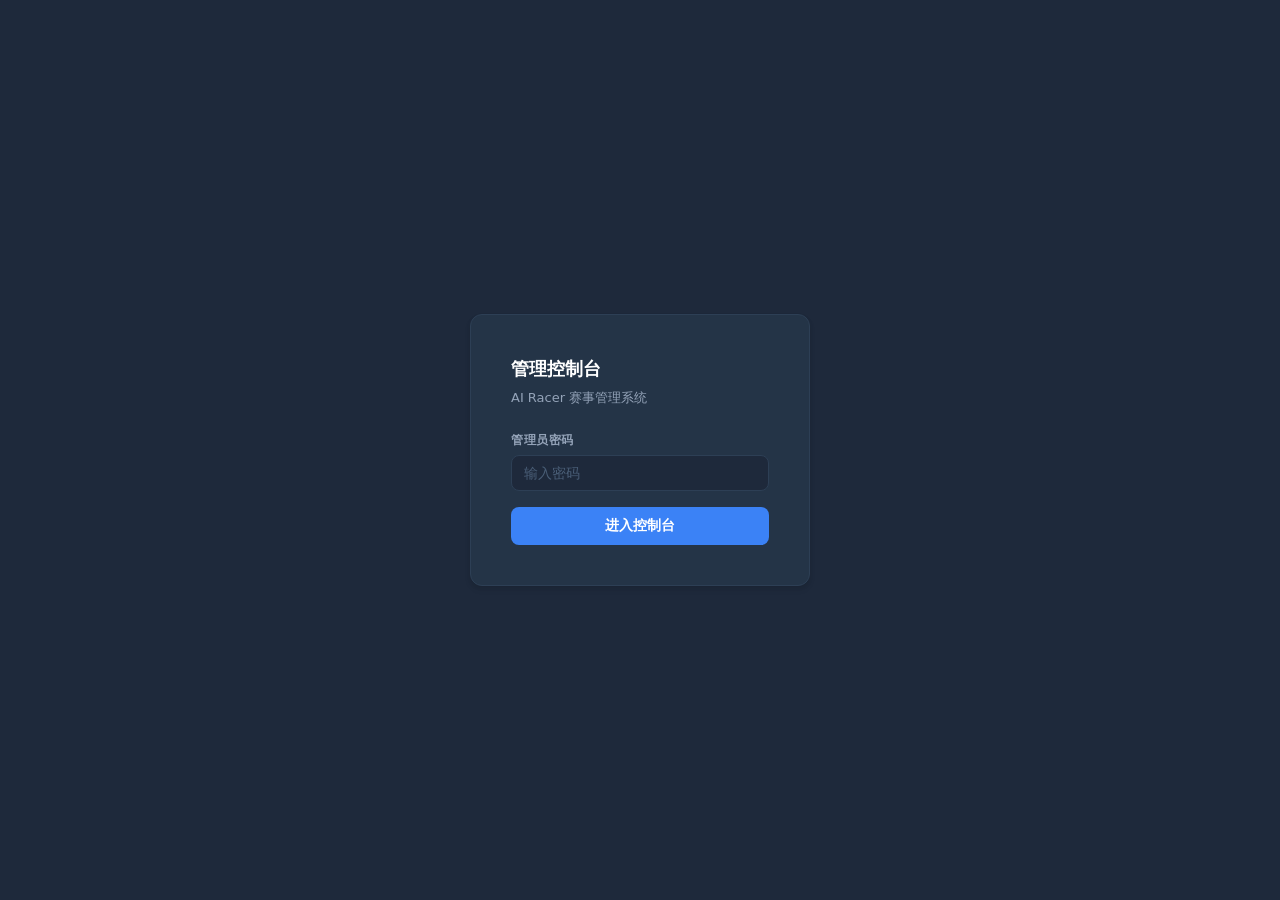
==== frontend/admin/index.html @ b0944124 "初版" ====
<!DOCTYPE html>
<html lang="zh">
<head>
<meta charset="UTF-8">
<meta name="viewport" content="width=device-width, initial-scale=1.0">
<title>AI Racer 管理控制台</title>
<style>
*, *::before, *::after { box-sizing: border-box; margin: 0; padding: 0; }

:root {
  --sidebar-bg: #1e293b;
  --sidebar-text: #94a3b8;
  --sidebar-active: #3b82f6;
  --sidebar-active-bg: rgba(59,130,246,0.15);
  --sidebar-hover: rgba(255,255,255,0.06);
  --sidebar-border: #2d3f55;
  --content-bg: #f8fafc;
  --surface: #ffffff;
  --border: #e2e8f0;
  --text: #1e293b;
  --text-dim: #64748b;
  --text-light: #94a3b8;
  --accent: #3b82f6;
  --accent-dark: #2563eb;
  --success: #22c55e;
  --danger: #ef4444;
  --warn: #f59e0b;
  --purple: #a855f7;
  --gray: #94a3b8;
  --radius: 8px;
  --radius-lg: 12px;
  --shadow: 0 1px 3px rgba(0,0,0,0.08), 0 1px 2px rgba(0,0,0,0.06);
  --shadow-md: 0 4px 6px rgba(0,0,0,0.07), 0 2px 4px rgba(0,0,0,0.06);
  --font: system-ui, 'PingFang SC', 'Microsoft YaHei', sans-serif;
  --sidebar-w: 200px;
}

html, body {
  height: 100%;
  background: var(--content-bg);
  color: var(--text);
  font-family: var(--font);
  font-size: 14px;
  line-height: 1.5;
  overflow: hidden;
}

/* ── Login screen ─────────────────────────────── */
#login-screen {
  height: 100vh;
  display: flex;
  align-items: center;
  justify-content: center;
  background: var(--sidebar-bg);
}
.login-card {
  background: #243447;
  border: 1px solid var(--sidebar-border);
  border-radius: var(--radius-lg);
  padding: 40px;
  width: 340px;
  box-shadow: var(--shadow-md);
}
.login-title {
  color: #fff;
  font-size: 18px;
  font-weight: 700;
  margin-bottom: 6px;
}
.login-sub {
  color: var(--sidebar-text);
  font-size: 13px;
  margin-bottom: 24px;
}
.login-label {
  display: block;
  font-size: 12px;
  font-weight: 600;
  color: var(--sidebar-text);
  margin-bottom: 6px;
  text-transform: uppercase;
  letter-spacing: 0.5px;
}
.login-input {
  width: 100%;
  padding: 9px 12px;
  border: 1px solid var(--sidebar-border);
  border-radius: var(--radius);
  background: #1e293b;
  color: #fff;
  font-size: 14px;
  font-family: var(--font);
  outline: none;
  transition: border-color 0.15s;
  margin-bottom: 16px;
}
.login-input:focus { border-color: var(--accent); }
.login-input::placeholder { color: #4a5e77; }
.btn-login {
  width: 100%;
  padding: 10px;
  background: var(--accent);
  color: #fff;
  border: none;
  border-radius: var(--radius);
  font-size: 14px;
  font-weight: 600;
  font-family: var(--font);
  cursor: pointer;
  transition: background 0.15s;
}
.btn-login:hover:not(:disabled) { background: var(--accent-dark); }
.btn-login:disabled { background: #334155; color: #64748b; cursor: not-allowed; }
.login-error {
  background: rgba(239,68,68,0.1);
  border: 1px solid rgba(239,68,68,0.3);
  color: #fca5a5;
  border-radius: var(--radius);
  padding: 8px 12px;
  font-size: 13px;
  margin-bottom: 14px;
  display: none;
}
.login-error.visible { display: block; }

/* ── App layout ───────────────────────────────── */
#app {
  display: none;
  height: 100vh;
  flex-direction: row;
}

/* Sidebar */
#sidebar {
  width: var(--sidebar-w);
  background: var(--sidebar-bg);
  display: flex;
  flex-direction: column;
  flex-shrink: 0;
  border-right: 1px solid var(--sidebar-border);
  overflow-y: auto;
}
.sidebar-logo {
  padding: 20px 16px 16px;
  border-bottom: 1px solid var(--sidebar-border);
}
.sidebar-logo-title {
  color: #fff;
  font-size: 15px;
  font-weight: 700;
  letter-spacing: -0.3px;
}
.sidebar-logo-sub {
  color: var(--sidebar-text);
  font-size: 11px;
  margin-top: 2px;
}
.sidebar-nav {
  flex: 1;
  padding: 12px 0;
}
.nav-section-label {
  font-size: 10px;
  font-weight: 700;
  color: #4a5e77;
  text-transform: uppercase;
  letter-spacing: 0.8px;
  padding: 8px 16px 4px;
}
.nav-item {
  display: flex;
  align-items: center;
  gap: 8px;
  padding: 8px 16px;
  cursor: pointer;
  color: var(--sidebar-text);
  font-size: 13px;
  font-weight: 500;
  border: none;
  background: none;
  width: 100%;
  text-align: left;
  font-family: var(--font);
  border-radius: 0;
  transition: background 0.12s, color 0.12s;
}
.nav-item:hover { background: var(--sidebar-hover); color: #cbd5e1; }
.nav-item.active { background: var(--sidebar-active-bg); color: #fff; }
.nav-item .nav-icon { font-size: 14px; width: 18px; text-align: center; }

.sidebar-footer {
  padding: 12px 16px;
  border-top: 1px solid var(--sidebar-border);
}
.sidebar-admin-badge {
  display: flex;
  align-items: center;
  gap: 8px;
  font-size: 12px;
  color: var(--sidebar-text);
}
.sidebar-admin-dot {
  width: 6px;
  height: 6px;
  border-radius: 50%;
  background: var(--success);
  flex-shrink: 0;
}
.btn-signout {
  display: block;
  width: 100%;
  margin-top: 8px;
  padding: 6px;
  background: none;
  border: 1px solid var(--sidebar-border);
  border-radius: var(--radius);
  color: var(--sidebar-text);
  font-size: 12px;
  font-family: var(--font);
  cursor: pointer;
  transition: color 0.12s, border-color 0.12s;
}
.btn-signout:hover { color: #fff; border-color: #4a5e77; }

/* Content area */
#content {
  flex: 1;
  overflow-y: auto;
  background: var(--content-bg);
}
.section {
  display: none;
  padding: 28px 32px;
  max-width: 900px;
}
.section.active { display: block; }

.section-title {
  font-size: 20px;
  font-weight: 700;
  color: var(--text);
  margin-bottom: 20px;
  display: flex;
  align-items: center;
  gap: 10px;
}
.section-title .icon { font-size: 20px; }

/* Cards */
.card {
  background: var(--surface);
  border: 1px solid var(--border);
  border-radius: var(--radius-lg);
  box-shadow: var(--shadow);
  margin-bottom: 20px;
  overflow: hidden;
}
.card-header {
  padding: 14px 20px;
  background: #f8fafc;
  border-bottom: 1px solid var(--border);
  display: flex;
  align-items: center;
  justify-content: space-between;
}
.card-title {
  font-size: 14px;
  font-weight: 700;
  color: var(--text);
}
.card-body { padding: 20px; }
.card-body.compact { padding: 14px 20px; }

/* Sim status */
.sim-state-row {
  display: flex;
  align-items: center;
  gap: 12px;
  margin-bottom: 14px;
  flex-wrap: wrap;
}
.state-badge {
  display: inline-flex;
  align-items: center;
  gap: 6px;
  padding: 5px 14px;
  border-radius: 20px;
  font-size: 13px;
  font-weight: 700;
  letter-spacing: 0.3px;
}
.state-dot {
  width: 8px;
  height: 8px;
  border-radius: 50%;
  flex-shrink: 0;
}
.state-idle { background: rgba(148,163,184,0.15); color: var(--gray); }
.state-idle .state-dot { background: var(--gray); }
.state-running { background: rgba(34,197,94,0.12); color: var(--success); }
.state-running .state-dot { background: var(--success); animation: pulse 1.5s infinite; }
.state-recording_ready { background: rgba(59,130,246,0.12); color: var(--accent); }
.state-recording_ready .state-dot { background: var(--accent); }
.state-aborted { background: rgba(239,68,68,0.12); color: var(--danger); }
.state-aborted .state-dot { background: var(--danger); }

@keyframes pulse {
  0%, 100% { opacity: 1; transform: scale(1); }
  50% { opacity: 0.5; transform: scale(1.3); }
}

.sim-info-grid {
  display: grid;
  grid-template-columns: repeat(auto-fit, minmax(160px, 1fr));
  gap: 12px;
}
.sim-info-item {
  background: #f8fafc;
  border: 1px solid var(--border);
  border-radius: var(--radius);
  padding: 10px 14px;
}
.sim-info-label {
  font-size: 11px;
  font-weight: 600;
  color: var(--text-dim);
  text-transform: uppercase;
  letter-spacing: 0.5px;
  margin-bottom: 4px;
}
.sim-info-value {
  font-size: 14px;
  font-weight: 600;
  font-family: monospace;
  color: var(--text);
  word-break: break-all;
}
.ws-status {
  display: flex;
  align-items: center;
  gap: 6px;
  font-size: 12px;
  color: var(--text-dim);
  margin-bottom: 14px;
}
.ws-dot {
  width: 7px;
  height: 7px;
  border-radius: 50%;
  background: var(--gray);
}
.ws-dot.connected { background: var(--success); }
.ws-dot.error { background: var(--danger); }

.replay-link {
  display: inline-flex;
  align-items: center;
  gap: 6px;
  padding: 6px 16px;
  background: var(--accent);
  color: #fff;
  border-radius: var(--radius);
  text-decoration: none;
  font-size: 13px;
  font-weight: 600;
  margin-top: 12px;
  transition: background 0.15s;
}
.replay-link:hover { background: var(--accent-dark); }

/* Race controls */
.form-grid {
  display: grid;
  grid-template-columns: 1fr 1fr;
  gap: 14px;
  margin-bottom: 14px;
}
.form-group { display: flex; flex-direction: column; gap: 5px; }
.form-group.full { grid-column: 1 / -1; }
.form-label {
  font-size: 12px;
  font-weight: 600;
  color: var(--text-dim);
  text-transform: uppercase;
  letter-spacing: 0.4px;
}
.form-input, .form-select {
  padding: 8px 10px;
  border: 1px solid var(--border);
  border-radius: var(--radius);
  font-size: 13px;
  font-family: var(--font);
  color: var(--text);
  background: var(--surface);
  outline: none;
  transition: border-color 0.15s, box-shadow 0.15s;
}
.form-input:focus, .form-select:focus {
  border-color: var(--accent);
  box-shadow: 0 0 0 3px rgba(59,130,246,0.12);
}
.form-input-hint {
  font-size: 11px;
  color: var(--text-light);
  margin-top: 2px;
}

.btn-row {
  display: flex;
  gap: 8px;
  flex-wrap: wrap;
  margin-bottom: 10px;
}

.btn {
  display: inline-flex;
  align-items: center;
  gap: 6px;
  padding: 7px 16px;
  border: none;
  border-radius: var(--radius);
  font-size: 13px;
  font-weight: 600;
  font-family: var(--font);
  cursor: pointer;
  transition: background 0.12s, transform 0.08s, opacity 0.12s;
  white-space: nowrap;
}
.btn:active { transform: translateY(1px); }
.btn:disabled { opacity: 0.5; cursor: not-allowed; }
.btn-default { background: #f1f5f9; color: var(--text); border: 1px solid var(--border); }
.btn-default:hover:not(:disabled) { background: #e2e8f0; }
.btn-accent { background: var(--accent); color: #fff; }
.btn-accent:hover:not(:disabled) { background: var(--accent-dark); }
.btn-success { background: var(--success); color: #fff; }
.btn-success:hover:not(:disabled) { background: #16a34a; }
.btn-danger { background: var(--danger); color: #fff; }
.btn-danger:hover:not(:disabled) { background: #dc2626; }
.btn-warn { background: var(--warn); color: #000; }
.btn-warn:hover:not(:disabled) { background: #d97706; }
.btn-dark { background: #334155; color: #fff; }
.btn-dark:hover:not(:disabled) { background: #475569; }

.danger-zone {
  border: 1px solid rgba(239,68,68,0.35);
  border-radius: var(--radius);
  padding: 16px;
  background: rgba(239,68,68,0.03);
  margin-top: 14px;
}
.danger-zone-title {
  font-size: 12px;
  font-weight: 700;
  color: var(--danger);
  text-transform: uppercase;
  letter-spacing: 0.6px;
  margin-bottom: 10px;
  display: flex;
  align-items: center;
  gap: 6px;
}

/* Standings / tables */
.data-table {
  width: 100%;
  border-collapse: collapse;
  font-size: 13px;
}
.data-table thead tr {
  background: #f8fafc;
  border-bottom: 2px solid var(--border);
}
.data-table th {
  text-align: left;
  padding: 10px 12px;
  font-size: 11px;
  font-weight: 700;
  color: var(--text-dim);
  text-transform: uppercase;
  letter-spacing: 0.5px;
}
.data-table td {
  padding: 10px 12px;
  border-bottom: 1px solid var(--border);
  color: var(--text);
}
.data-table tbody tr:hover { background: #f8fafc; }
.data-table tbody tr:last-child td { border-bottom: none; }
.mono { font-family: monospace; }

.refresh-hint {
  font-size: 11px;
  color: var(--text-light);
  display: flex;
  align-items: center;
  gap: 4px;
}
.auto-refresh-dot {
  width: 6px;
  height: 6px;
  border-radius: 50%;
  background: var(--success);
  animation: pulse 2s infinite;
}

/* Recordings */
.rec-cards { display: flex; flex-direction: column; gap: 10px; }
.rec-card {
  background: var(--surface);
  border: 1px solid var(--border);
  border-radius: var(--radius);
  padding: 14px 16px;
  display: flex;
  align-items: center;
  justify-content: space-between;
  transition: border-color 0.12s;
}
.rec-card:hover { border-color: #94a3b8; }
.rec-id { font-family: monospace; font-weight: 600; font-size: 13px; color: var(--text); }
.rec-meta { font-size: 12px; color: var(--text-dim); margin-top: 3px; display: flex; gap: 10px; align-items: center; }
.rec-finish-badge {
  display: inline-block;
  padding: 1px 7px;
  border-radius: 4px;
  font-size: 11px;
  font-weight: 700;
}
.finish-normal { background: #dcfce7; color: #15803d; }
.finish-timeout { background: #fef3c7; color: #92400e; }
.finish-aborted { background: #fee2e2; color: #991b1b; }
.finish-unknown { background: #f1f5f9; color: #64748b; }

.btn-play-rec {
  display: inline-flex;
  align-items: center;
  gap: 5px;
  padding: 6px 14px;
  background: var(--accent);
  color: #fff;
  border-radius: var(--radius);
  text-decoration: none;
  font-size: 12px;
  font-weight: 600;
  transition: background 0.12s;
  flex-shrink: 0;
  margin-left: 12px;
}
.btn-play-rec:hover { background: var(--accent-dark); }

/* Toast */
.toast {
  position: fixed;
  bottom: 28px;
  right: 28px;
  background: #1e293b;
  color: #fff;
  padding: 12px 18px;
  border-radius: var(--radius);
  font-size: 13px;
  font-weight: 500;
  box-shadow: 0 4px 12px rgba(0,0,0,0.2);
  z-index: 9999;
  animation: slideUp 0.2s ease;
  max-width: 320px;
  border-left: 3px solid var(--success);
}
.toast.toast-error { border-left-color: var(--danger); }
.toast.toast-warn { border-left-color: var(--warn); }
@keyframes slideUp {
  from { transform: translateY(12px); opacity: 0; }
  to   { transform: translateY(0);    opacity: 1; }
}

/* Loading states */
.loading-row {
  padding: 30px;
  text-align: center;
  color: var(--text-dim);
  font-size: 13px;
}
.empty-row {
  padding: 30px;
  text-align: center;
  color: var(--text-light);
  font-size: 13px;
}

/* Scrollbar */
::-webkit-scrollbar { width: 6px; }
::-webkit-scrollbar-track { background: transparent; }
::-webkit-scrollbar-thumb { background: #e2e8f0; border-radius: 3px; }
::-webkit-scrollbar-thumb:hover { background: #cbd5e1; }

/* Responsive: narrow screens */
@media (max-width: 640px) {
  .form-grid { grid-template-columns: 1fr; }
  #sidebar { width: 160px; }
  .section { padding: 20px 16px; }
}
</style>
</head>
<body>

<!-- Login -->
<div id="login-screen">
  <div class="login-card">
    <div class="login-title">管理控制台</div>
    <div class="login-sub">AI Racer 赛事管理系统</div>
    <div id="login-error" class="login-error"></div>
    <label class="login-label">管理员密码</label>
    <input type="password" id="input-pwd" class="login-input" placeholder="输入密码" autocomplete="current-password">
    <button class="btn-login" id="btn-login" onclick="handleLogin()">进入控制台</button>
  </div>
</div>

<!-- App -->
<div id="app">
  <!-- Sidebar -->
  <div id="sidebar">
    <div class="sidebar-logo">
      <div class="sidebar-logo-title">AI Racer</div>
      <div class="sidebar-logo-sub">管理控制台</div>
    </div>
    <nav class="sidebar-nav">
      <div class="nav-section-label">监控</div>
      <button class="nav-item active" data-section="sim" onclick="switchSection('sim', this)">
        <span class="nav-icon">📡</span> 仿真状态
      </button>
      <div class="nav-section-label">操作</div>
      <button class="nav-item" data-section="race" onclick="switchSection('race', this)">
        <span class="nav-icon">🏁</span> 比赛控制
      </button>
      <div class="nav-section-label">数据</div>
      <button class="nav-item" data-section="standings" onclick="switchSection('standings', this)">
        <span class="nav-icon">📊</span> 积分总览
      </button>
      <button class="nav-item" data-section="recordings" onclick="switchSection('recordings', this)">
        <span class="nav-icon">🎬</span> 录制列表
      </button>
    </nav>
    <div class="sidebar-footer">
      <div class="sidebar-admin-badge">
        <span class="sidebar-admin-dot"></span>
        <span>admin</span>
      </div>
      <button class="btn-signout" onclick="handleSignOut()">退出登录</button>
    </div>
  </div>

  <!-- Content -->
  <div id="content">

    <!-- Sim Status -->
    <div id="section-sim" class="section active">
      <div class="section-title"><span class="icon">📡</span> 仿真状态</div>
      <div class="card">
        <div class="card-header">
          <span class="card-title">WebSocket 连接</span>
          <div class="ws-status" id="ws-status-row">
            <span class="ws-dot" id="ws-dot"></span>
            <span id="ws-status-text">未连接</span>
          </div>
        </div>
        <div class="card-body">
          <div class="sim-state-row">
            <div class="state-badge state-idle" id="state-badge">
              <span class="state-dot"></span>
              <span id="state-text">idle</span>
            </div>
          </div>
          <div class="sim-info-grid">
            <div class="sim-info-item">
              <div class="sim-info-label">场次 ID</div>
              <div class="sim-info-value" id="sim-session-id">—</div>
            </div>
            <div class="sim-info-item">
              <div class="sim-info-label">仿真时间</div>
              <div class="sim-info-value" id="sim-time">—</div>
            </div>
            <div class="sim-info-item">
              <div class="sim-info-label">Webots PID</div>
              <div class="sim-info-value" id="sim-pid">—</div>
            </div>
            <div class="sim-info-item">
              <div class="sim-info-label">录制路径</div>
              <div class="sim-info-value" id="sim-rec-path" style="font-size:11px;word-break:break-all">—</div>
            </div>
          </div>
          <div id="replay-link-container" style="display:none;margin-top:12px"></div>
        </div>
      </div>
    </div>

    <!-- Race Controls -->
    <div id="section-race" class="section">
      <div class="section-title"><span class="icon">🏁</span> 比赛控制</div>

      <div class="card">
        <div class="card-header"><span class="card-title">场次配置</span></div>
        <div class="card-body">
          <div class="form-grid">
            <div class="form-group">
              <label class="form-label">场次类型</label>
              <select class="form-select" id="f-session-type">
                <option value="qualifying">排位赛 (qualifying)</option>
                <option value="group_race">分组赛 (group_race)</option>
                <option value="semi">半决赛 (semi)</option>
                <option value="final">决赛 (final)</option>
                <option value="test">测试 (test)</option>
              </select>
            </div>
            <div class="form-group">
              <label class="form-label">场次 ID</label>
              <input type="text" class="form-input" id="f-session-id" placeholder="如 group_race_G1">
            </div>
            <div class="form-group">
              <label class="form-label">参赛队伍</label>
              <input type="text" class="form-input" id="f-team-ids" placeholder="A01,B02,C03（逗号分隔）">
              <span class="form-input-hint">用英文逗号分隔多个队伍 ID</span>
            </div>
            <div class="form-group">
              <label class="form-label">总圈数</label>
              <input type="number" class="form-input" id="f-total-laps" min="1" max="10" value="3">
            </div>
          </div>
        </div>
      </div>

      <div class="card">
        <div class="card-header"><span class="card-title">控制操作</span></div>
        <div class="card-body">
          <div class="btn-row">
            <button class="btn btn-accent" onclick="doSetSession()">配置场次</button>
            <button class="btn btn-success" onclick="doAction('start-race', '确定开始比赛？')">开始比赛</button>
            <button class="btn btn-warn" onclick="doAction('stop-race', '确定停止比赛？')">停止比赛</button>
            <button class="btn btn-default" onclick="doAction('reset-track', '确定重置赛道？')">重置赛道</button>
          </div>
          <div class="btn-row" style="margin-top:6px">
            <button class="btn btn-dark" onclick="doAction('finalize-qualifying', '确定完成排位赛？')">完成排位</button>
            <button class="btn btn-dark" onclick="doAction('finalize-group', '确定完成分组赛？')">完成分组赛</button>
            <button class="btn btn-dark" onclick="doAction('finalize-semi', '确定完成半决赛？')">完成半决赛</button>
            <button class="btn btn-dark" onclick="doAction('close-event', '确定关闭赛事？此操作不可撤销。')">关闭赛事</button>
          </div>
          <div class="danger-zone">
            <div class="danger-zone-title">危险操作</div>
            <button class="btn btn-danger" onclick="doLockSubmissions()">锁定提交（不可逆）</button>
          </div>
        </div>
      </div>
    </div>

    <!-- Standings -->
    <div id="section-standings" class="section">
      <div class="section-title"><span class="icon">📊</span> 积分总览</div>
      <div class="card">
        <div class="card-header">
          <span class="card-title">当前积分</span>
          <div class="refresh-hint">
            <span class="auto-refresh-dot"></span> 每 30 秒刷新
          </div>
        </div>
        <div class="card-body" style="padding:0">
          <div id="standings-body">
            <div class="loading-row">加载中...</div>
          </div>
        </div>
      </div>
    </div>

    <!-- Recordings -->
    <div id="section-recordings" class="section">
      <div class="section-title"><span class="icon">🎬</span> 录制列表</div>
      <div class="card">
        <div class="card-header">
          <span class="card-title">已录制场次</span>
          <button class="btn btn-default" style="padding:5px 12px;font-size:12px" onclick="loadRecordings()">刷新</button>
        </div>
        <div class="card-body" style="padding:12px 16px">
          <div id="recordings-body" class="rec-cards">
            <div class="loading-row">加载中...</div>
          </div>
        </div>
      </div>
    </div>

  </div>
</div>

<script>
// ── Globals ──────────────────────────────────────
let adminPwd = '';
let ws = null;
let wsReconnectTimer = null;
let standingsTimer = null;
let activeSection = 'sim';

// ── Login ─────────────────────────────────────────
document.getElementById('input-pwd').addEventListener('keydown', e => {
  if (e.key === 'Enter') handleLogin();
});

async function handleLogin() {
  const pwd = document.getElementById('input-pwd').value;
  if (!pwd) { showLoginError('请输入密码'); return; }

  const btn = document.getElementById('btn-login');
  btn.disabled = true;
  btn.textContent = '验证中...';

  const result = await adminCall('GET', '/api/admin/standings', null, pwd);
  btn.disabled = false;
  btn.textContent = '进入控制台';

  if (result.ok || result.status === 200) {
    adminPwd = pwd;
    hideLoginError();
    document.getElementById('login-screen').style.display = 'none';
    document.getElementById('app').style.display = 'flex';
    initApp();
  } else if (result.status === 401) {
    showLoginError('密码错误，请重试');
  } else {
    showLoginError('登录失败 (HTTP ' + result.status + ')');
  }
}

function handleSignOut() {
  adminPwd = '';
  if (ws) { ws.close(); ws = null; }
  if (wsReconnectTimer) { clearTimeout(wsReconnectTimer); wsReconnectTimer = null; }
  if (standingsTimer) { clearInterval(standingsTimer); standingsTimer = null; }
  document.getElementById('app').style.display = 'none';
  document.getElementById('login-screen').style.display = 'flex';
  document.getElementById('input-pwd').value = '';
}

function showLoginError(msg) {
  const el = document.getElementById('login-error');
  el.textContent = msg;
  el.classList.add('visible');
}
function hideLoginError() {
  document.getElementById('login-error').classList.remove('visible');
}

// ── App init ──────────────────────────────────────
function initApp() {
  connectWebSocket();
  loadRecordings();
  loadStandings();
  standingsTimer = setInterval(loadStandings, 30000);
}

// ── Section switching ─────────────────────────────
function switchSection(name, btn) {
  document.querySelectorAll('.section').forEach(s => s.classList.remove('active'));
  document.querySelectorAll('.nav-item').forEach(b => b.classList.remove('active'));
  document.getElementById('section-' + name).classList.add('active');
  btn.classList.add('active');
  activeSection = name;

  if (name === 'standings') loadStandings();
  if (name === 'recordings') loadRecordings();
}

// ── WebSocket ─────────────────────────────────────
function connectWebSocket() {
  if (ws) { ws.close(); ws = null; }
  setWsStatus('connecting');

  try {
    ws = new WebSocket('ws://' + location.hostname + ':8000/ws/admin');
  } catch (e) {
    setWsStatus('error');
    scheduleReconnect();
    return;
  }

  ws.onopen = () => {
    setWsStatus('connected');
    if (wsReconnectTimer) { clearTimeout(wsReconnectTimer); wsReconnectTimer = null; }
  };

  ws.onmessage = (ev) => {
    try {
      const msg = JSON.parse(ev.data);
      if (msg.type === 'sim_status') handleSimStatus(msg);
    } catch (e) {
      console.warn('WS parse error:', e);
    }
  };

  ws.onclose = () => {
    setWsStatus('disconnected');
    scheduleReconnect();
  };

  ws.onerror = () => {
    setWsStatus('error');
    if (ws) { ws.close(); ws = null; }
  };
}

function scheduleReconnect() {
  if (wsReconnectTimer) return;
  wsReconnectTimer = setTimeout(() => {
    wsReconnectTimer = null;
    if (adminPwd) connectWebSocket();
  }, 3000);
}

function setWsStatus(status) {
  const dot = document.getElementById('ws-dot');
  const text = document.getElementById('ws-status-text');
  dot.className = 'ws-dot';
  if (status === 'connected') {
    dot.classList.add('connected');
    text.textContent = '已连接';
  } else if (status === 'connecting') {
    text.textContent = '连接中...';
  } else if (status === 'error') {
    dot.classList.add('error');
    text.textContent = '连接错误，3秒后重试';
  } else {
    text.textContent = '已断开，3秒后重试';
  }
}

function handleSimStatus(msg) {
  const state = msg.state || 'idle';

  // State badge
  const badge = document.getElementById('state-badge');
  badge.className = 'state-badge state-' + state;
  const stateLabels = {
    idle: '空闲 (idle)',
    running: '运行中 (running)',
    recording_ready: '录制就绪 (recording_ready)',
    aborted: '已中止 (aborted)'
  };
  document.getElementById('state-text').textContent = stateLabels[state] || state;
  badge.querySelector('.state-dot').className = 'state-dot';

  // Info fields
  document.getElementById('sim-session-id').textContent = msg.session_id || '—';
  document.getElementById('sim-pid').textContent = msg.webots_pid != null ? String(msg.webots_pid) : '—';
  document.getElementById('sim-rec-path').textContent = msg.recording_path || '—';
  document.getElementById('sim-time').textContent =
    msg.sim_time_approx != null ? formatSimTime(msg.sim_time_approx) : '—';

  // Replay link when recording ready
  const replayContainer = document.getElementById('replay-link-container');
  if (state === 'recording_ready' && msg.session_id) {
    replayContainer.style.display = 'block';
    replayContainer.innerHTML =
      `<a class="replay-link" href="/race/?session=${encodeURIComponent(msg.session_id)}" target="_blank">
        ▶ 播放回放
      </a>`;
  } else {
    replayContainer.style.display = 'none';
  }
}

function formatSimTime(t) {
  if (t == null || isNaN(t)) return '—';
  const m = Math.floor(t / 60);
  const s = Math.floor(t % 60);
  return String(m).padStart(2, '0') + ':' + String(s).padStart(2, '0');
}

// ── Race controls ─────────────────────────────────
async function doSetSession() {
  const sessionType = document.getElementById('f-session-type').value;
  const sessionId = document.getElementById('f-session-id').value.trim();
  const teamIdsRaw = document.getElementById('f-team-ids').value.trim();
  const totalLaps = parseInt(document.getElementById('f-total-laps').value, 10);

  if (!sessionId) { toast('请填写场次 ID', true); return; }
  if (!teamIdsRaw) { toast('请填写参赛队伍', true); return; }
  if (!confirm('确定配置场次 "' + sessionId + '"？')) return;

  const teamIds = teamIdsRaw.split(',').map(s => s.trim()).filter(Boolean);
  const result = await adminCall('POST', '/api/admin/set-session', {
    session_type: sessionType,
    session_id: sessionId,
    team_ids: teamIds,
    total_laps: totalLaps
  });

  if (result.ok) {
    toast('场次已配置: ' + sessionId);
  } else {
    toast('配置失败: ' + (result.data.detail || 'HTTP ' + result.status), true);
  }
}

async function doAction(endpoint, confirmMsg) {
  if (!confirm(confirmMsg)) return;
  const result = await adminCall('POST', '/api/admin/' + endpoint);
  if (result.ok) {
    toast(getActionLabel(endpoint) + ' 成功');
  } else {
    toast(getActionLabel(endpoint) + ' 失败: ' + (result.data.detail || 'HTTP ' + result.status), true);
  }
}

async function doLockSubmissions() {
  if (!confirm('确定锁定代码提交？此操作不可逆，锁定后所有队伍将无法提交新代码。')) return;
  const result = await adminCall('POST', '/api/admin/lock-submissions');
  if (result.ok) {
    toast('提交已锁定');
  } else {
    toast('锁定失败: ' + (result.data.detail || 'HTTP ' + result.status), true);
  }
}

function getActionLabel(endpoint) {
  const labels = {
    'start-race': '开始比赛',
    'stop-race': '停止比赛',
    'reset-track': '重置赛道',
    'finalize-qualifying': '完成排位',
    'finalize-group': '完成分组赛',
    'finalize-semi': '完成半决赛',
    'close-event': '关闭赛事',
  };
  return labels[endpoint] || endpoint;
}

// ── Standings ─────────────────────────────────────
async function loadStandings() {
  const result = await adminCall('GET', '/api/admin/standings');
  const body = document.getElementById('standings-body');

  if (!result.ok) {
    body.innerHTML = '<div class="loading-row" style="color:#ef4444">加载失败 (HTTP ' + result.status + ')</div>';
    return;
  }

  const standings = result.data;
  if (!standings || !standings.length) {
    body.innerHTML = '<div class="empty-row">暂无积分数据</div>';
    return;
  }

  body.innerHTML = `
    <table class="data-table">
      <thead>
        <tr>
          <th>#</th>
          <th>队伍 ID</th>
          <th>队伍名称</th>
          <th>排位时间</th>
          <th>积分</th>
        </tr>
      </thead>
      <tbody>
        ${standings.map((s, i) => `
          <tr>
            <td class="mono">${i + 1}</td>
            <td class="mono">${escHtml(s.team_id || '—')}</td>
            <td>${escHtml(s.team_name || '—')}</td>
            <td class="mono">${s.qualifying_time != null ? s.qualifying_time.toFixed(3) + 's' : '—'}</td>
            <td class="mono"><strong>${s.points != null ? s.points : '—'}</strong></td>
          </tr>`).join('')}
      </tbody>
    </table>`;
}

// ── Recordings ────────────────────────────────────
async function loadRecordings() {
  const body = document.getElementById('recordings-body');
  body.innerHTML = '<div class="loading-row">加载中...</div>';

  let resp;
  try {
    resp = await fetch('/api/recordings');
    if (!resp.ok) throw new Error('HTTP ' + resp.status);
    const sessions = await resp.json();

    if (!sessions.length) {
      body.innerHTML = '<div class="empty-row">暂无录制</div>';
      return;
    }

    const typeLabels = {
      qualifying: '排位赛', group_race: '分组赛',
      semi: '半决赛', final: '决赛', test: '测试'
    };

    body.innerHTML = sessions.map(s => {
      const typeLabel = typeLabels[s.session_type] || s.session_type || '—';
      const finishClass = 'finish-' + (s.finish_reason || 'unknown');
      const finishLabel = s.finish_reason || '—';
      return `<div class="rec-card">
        <div>
          <div class="rec-id">${escHtml(s.session_id)}</div>
          <div class="rec-meta">
            <span>${typeLabel}</span>
            ${s.recorded_at ? `<span>${escHtml(s.recorded_at)}</span>` : ''}
            <span class="rec-finish-badge ${escHtml(finishClass)}">${escHtml(finishLabel)}</span>
          </div>
        </div>
        <a class="btn-play-rec" href="/race/?session=${encodeURIComponent(s.session_id)}" target="_blank">▶ 播放</a>
      </div>`;
    }).join('');
  } catch (e) {
    body.innerHTML = '<div class="loading-row" style="color:#ef4444">加载失败: ' + escHtml(e.message) + '</div>';
  }
}

// ── Admin API helper ──────────────────────────────
async function adminCall(method, path, body = null, pwdOverride = null) {
  const pwd = pwdOverride !== null ? pwdOverride : adminPwd;
  const opts = {
    method,
    headers: {
      'Authorization': 'Basic ' + btoa('admin:' + pwd),
      'Content-Type': 'application/json',
    }
  };
  if (body) opts.body = JSON.stringify(body);
  try {
    const resp = await fetch(path, opts);
    let data = {};
    try { data = await resp.json(); } catch (e) { /* no body */ }
    return { ok: resp.ok, status: resp.status, data };
  } catch (e) {
    return { ok: false, status: 0, data: { detail: e.message } };
  }
}

// ── Toast ─────────────────────────────────────────
function toast(msg, isError = false, isWarn = false) {
  const el = document.createElement('div');
  el.className = 'toast' + (isError ? ' toast-error' : isWarn ? ' toast-warn' : '');
  el.textContent = msg;
  document.body.appendChild(el);
  setTimeout(() => {
    el.style.transition = 'opacity 0.3s';
    el.style.opacity = '0';
    setTimeout(() => el.remove(), 300);
  }, 2700);
}

// ── Utils ─────────────────────────────────────────
function escHtml(str) {
  return String(str)
    .replace(/&/g, '&amp;')
    .replace(/</g, '&lt;')
    .replace(/>/g, '&gt;')
    .replace(/"/g, '&quot;');
}
</script>
</body>
</html>
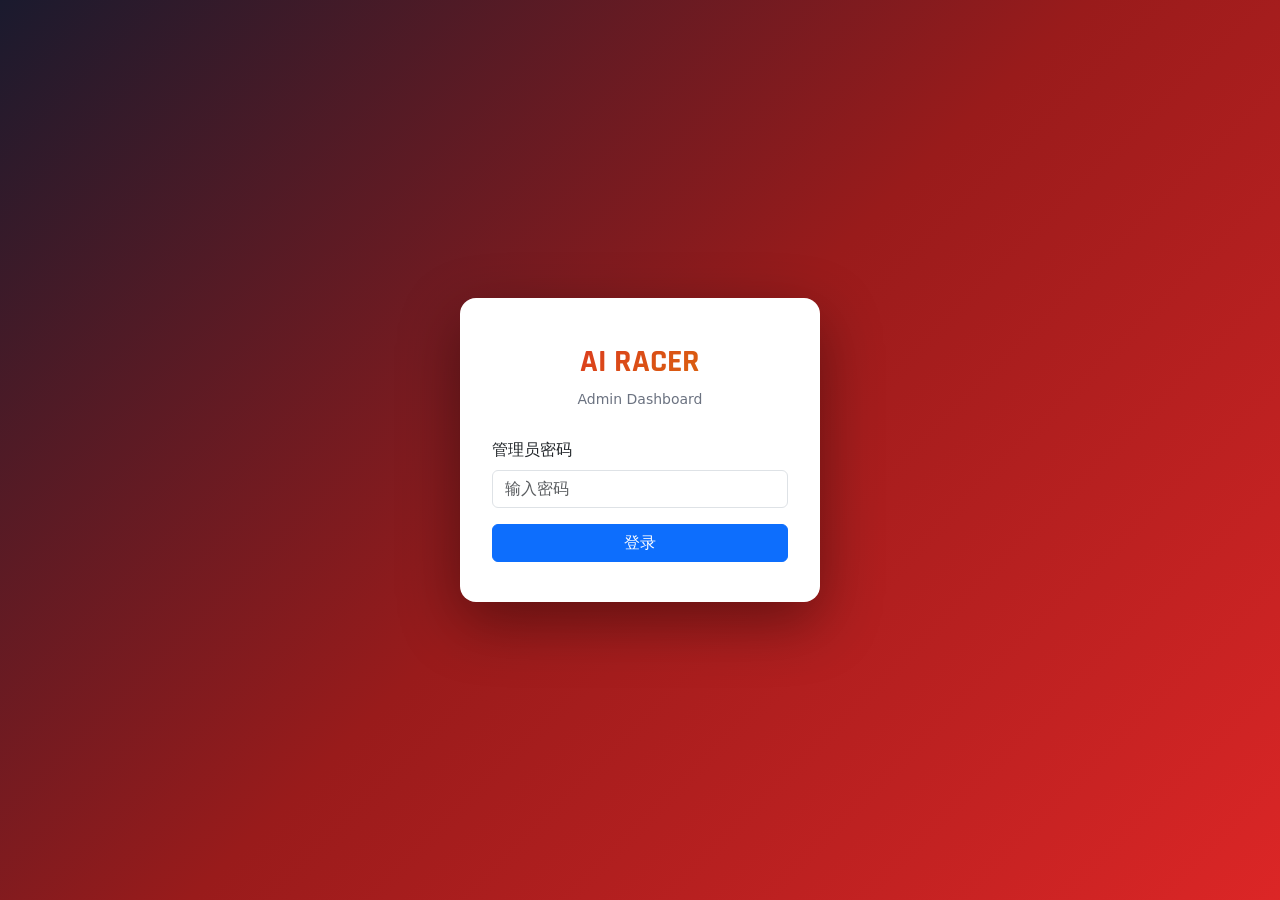
==== commit 649539ce: "1. 前端重构 2. 增加赛区管理 3. 支持同时启动多个simnode (未测试)" ====
--- a/frontend/admin/index.html
+++ b/frontend/admin/index.html
@@ -1,1156 +1,1025 @@
 <!DOCTYPE html>
-<html lang="zh">
+<html lang="zh-CN">
 <head>
-<meta charset="UTF-8">
-<meta name="viewport" content="width=device-width, initial-scale=1.0">
-<title>AI Racer 管理控制台</title>
-<style>
-*, *::before, *::after { box-sizing: border-box; margin: 0; padding: 0; }
-
-:root {
-  --sidebar-bg: #1e293b;
-  --sidebar-text: #94a3b8;
-  --sidebar-active: #3b82f6;
-  --sidebar-active-bg: rgba(59,130,246,0.15);
-  --sidebar-hover: rgba(255,255,255,0.06);
-  --sidebar-border: #2d3f55;
-  --content-bg: #f8fafc;
-  --surface: #ffffff;
-  --border: #e2e8f0;
-  --text: #1e293b;
-  --text-dim: #64748b;
-  --text-light: #94a3b8;
-  --accent: #3b82f6;
-  --accent-dark: #2563eb;
-  --success: #22c55e;
-  --danger: #ef4444;
-  --warn: #f59e0b;
-  --purple: #a855f7;
-  --gray: #94a3b8;
-  --radius: 8px;
-  --radius-lg: 12px;
-  --shadow: 0 1px 3px rgba(0,0,0,0.08), 0 1px 2px rgba(0,0,0,0.06);
-  --shadow-md: 0 4px 6px rgba(0,0,0,0.07), 0 2px 4px rgba(0,0,0,0.06);
-  --font: system-ui, 'PingFang SC', 'Microsoft YaHei', sans-serif;
-  --sidebar-w: 200px;
-}
-
-html, body {
-  height: 100%;
-  background: var(--content-bg);
-  color: var(--text);
-  font-family: var(--font);
-  font-size: 14px;
-  line-height: 1.5;
-  overflow: hidden;
-}
-
-/* ── Login screen ─────────────────────────────── */
-#login-screen {
-  height: 100vh;
-  display: flex;
-  align-items: center;
-  justify-content: center;
-  background: var(--sidebar-bg);
-}
-.login-card {
-  background: #243447;
-  border: 1px solid var(--sidebar-border);
-  border-radius: var(--radius-lg);
-  padding: 40px;
-  width: 340px;
-  box-shadow: var(--shadow-md);
-}
-.login-title {
-  color: #fff;
-  font-size: 18px;
-  font-weight: 700;
-  margin-bottom: 6px;
-}
-.login-sub {
-  color: var(--sidebar-text);
-  font-size: 13px;
-  margin-bottom: 24px;
-}
-.login-label {
-  display: block;
-  font-size: 12px;
-  font-weight: 600;
-  color: var(--sidebar-text);
-  margin-bottom: 6px;
-  text-transform: uppercase;
-  letter-spacing: 0.5px;
-}
-.login-input {
-  width: 100%;
-  padding: 9px 12px;
-  border: 1px solid var(--sidebar-border);
-  border-radius: var(--radius);
-  background: #1e293b;
-  color: #fff;
-  font-size: 14px;
-  font-family: var(--font);
-  outline: none;
-  transition: border-color 0.15s;
-  margin-bottom: 16px;
-}
-.login-input:focus { border-color: var(--accent); }
-.login-input::placeholder { color: #4a5e77; }
-.btn-login {
-  width: 100%;
-  padding: 10px;
-  background: var(--accent);
-  color: #fff;
-  border: none;
-  border-radius: var(--radius);
-  font-size: 14px;
-  font-weight: 600;
-  font-family: var(--font);
-  cursor: pointer;
-  transition: background 0.15s;
-}
-.btn-login:hover:not(:disabled) { background: var(--accent-dark); }
-.btn-login:disabled { background: #334155; color: #64748b; cursor: not-allowed; }
-.login-error {
-  background: rgba(239,68,68,0.1);
-  border: 1px solid rgba(239,68,68,0.3);
-  color: #fca5a5;
-  border-radius: var(--radius);
-  padding: 8px 12px;
-  font-size: 13px;
-  margin-bottom: 14px;
-  display: none;
-}
-.login-error.visible { display: block; }
-
-/* ── App layout ───────────────────────────────── */
-#app {
-  display: none;
-  height: 100vh;
-  flex-direction: row;
-}
-
-/* Sidebar */
-#sidebar {
-  width: var(--sidebar-w);
-  background: var(--sidebar-bg);
-  display: flex;
-  flex-direction: column;
-  flex-shrink: 0;
-  border-right: 1px solid var(--sidebar-border);
-  overflow-y: auto;
-}
-.sidebar-logo {
-  padding: 20px 16px 16px;
-  border-bottom: 1px solid var(--sidebar-border);
-}
-.sidebar-logo-title {
-  color: #fff;
-  font-size: 15px;
-  font-weight: 700;
-  letter-spacing: -0.3px;
-}
-.sidebar-logo-sub {
-  color: var(--sidebar-text);
-  font-size: 11px;
-  margin-top: 2px;
-}
-.sidebar-nav {
-  flex: 1;
-  padding: 12px 0;
-}
-.nav-section-label {
-  font-size: 10px;
-  font-weight: 700;
-  color: #4a5e77;
-  text-transform: uppercase;
-  letter-spacing: 0.8px;
-  padding: 8px 16px 4px;
-}
-.nav-item {
-  display: flex;
-  align-items: center;
-  gap: 8px;
-  padding: 8px 16px;
-  cursor: pointer;
-  color: var(--sidebar-text);
-  font-size: 13px;
-  font-weight: 500;
-  border: none;
-  background: none;
-  width: 100%;
-  text-align: left;
-  font-family: var(--font);
-  border-radius: 0;
-  transition: background 0.12s, color 0.12s;
-}
-.nav-item:hover { background: var(--sidebar-hover); color: #cbd5e1; }
-.nav-item.active { background: var(--sidebar-active-bg); color: #fff; }
-.nav-item .nav-icon { font-size: 14px; width: 18px; text-align: center; }
-
-.sidebar-footer {
-  padding: 12px 16px;
-  border-top: 1px solid var(--sidebar-border);
-}
-.sidebar-admin-badge {
-  display: flex;
-  align-items: center;
-  gap: 8px;
-  font-size: 12px;
-  color: var(--sidebar-text);
-}
-.sidebar-admin-dot {
-  width: 6px;
-  height: 6px;
-  border-radius: 50%;
-  background: var(--success);
-  flex-shrink: 0;
-}
-.btn-signout {
-  display: block;
-  width: 100%;
-  margin-top: 8px;
-  padding: 6px;
-  background: none;
-  border: 1px solid var(--sidebar-border);
-  border-radius: var(--radius);
-  color: var(--sidebar-text);
-  font-size: 12px;
-  font-family: var(--font);
-  cursor: pointer;
-  transition: color 0.12s, border-color 0.12s;
-}
-.btn-signout:hover { color: #fff; border-color: #4a5e77; }
-
-/* Content area */
-#content {
-  flex: 1;
-  overflow-y: auto;
-  background: var(--content-bg);
-}
-.section {
-  display: none;
-  padding: 28px 32px;
-  max-width: 900px;
-}
-.section.active { display: block; }
-
-.section-title {
-  font-size: 20px;
-  font-weight: 700;
-  color: var(--text);
-  margin-bottom: 20px;
-  display: flex;
-  align-items: center;
-  gap: 10px;
-}
-.section-title .icon { font-size: 20px; }
-
-/* Cards */
-.card {
-  background: var(--surface);
-  border: 1px solid var(--border);
-  border-radius: var(--radius-lg);
-  box-shadow: var(--shadow);
-  margin-bottom: 20px;
-  overflow: hidden;
-}
-.card-header {
-  padding: 14px 20px;
-  background: #f8fafc;
-  border-bottom: 1px solid var(--border);
-  display: flex;
-  align-items: center;
-  justify-content: space-between;
-}
-.card-title {
-  font-size: 14px;
-  font-weight: 700;
-  color: var(--text);
-}
-.card-body { padding: 20px; }
-.card-body.compact { padding: 14px 20px; }
-
-/* Sim status */
-.sim-state-row {
-  display: flex;
-  align-items: center;
-  gap: 12px;
-  margin-bottom: 14px;
-  flex-wrap: wrap;
-}
-.state-badge {
-  display: inline-flex;
-  align-items: center;
-  gap: 6px;
-  padding: 5px 14px;
-  border-radius: 20px;
-  font-size: 13px;
-  font-weight: 700;
-  letter-spacing: 0.3px;
-}
-.state-dot {
-  width: 8px;
-  height: 8px;
-  border-radius: 50%;
-  flex-shrink: 0;
-}
-.state-idle { background: rgba(148,163,184,0.15); color: var(--gray); }
-.state-idle .state-dot { background: var(--gray); }
-.state-running { background: rgba(34,197,94,0.12); color: var(--success); }
-.state-running .state-dot { background: var(--success); animation: pulse 1.5s infinite; }
-.state-recording_ready { background: rgba(59,130,246,0.12); color: var(--accent); }
-.state-recording_ready .state-dot { background: var(--accent); }
-.state-aborted { background: rgba(239,68,68,0.12); color: var(--danger); }
-.state-aborted .state-dot { background: var(--danger); }
-
-@keyframes pulse {
-  0%, 100% { opacity: 1; transform: scale(1); }
-  50% { opacity: 0.5; transform: scale(1.3); }
-}
-
-.sim-info-grid {
-  display: grid;
-  grid-template-columns: repeat(auto-fit, minmax(160px, 1fr));
-  gap: 12px;
-}
-.sim-info-item {
-  background: #f8fafc;
-  border: 1px solid var(--border);
-  border-radius: var(--radius);
-  padding: 10px 14px;
-}
-.sim-info-label {
-  font-size: 11px;
-  font-weight: 600;
-  color: var(--text-dim);
-  text-transform: uppercase;
-  letter-spacing: 0.5px;
-  margin-bottom: 4px;
-}
-.sim-info-value {
-  font-size: 14px;
-  font-weight: 600;
-  font-family: monospace;
-  color: var(--text);
-  word-break: break-all;
-}
-.ws-status {
-  display: flex;
-  align-items: center;
-  gap: 6px;
-  font-size: 12px;
-  color: var(--text-dim);
-  margin-bottom: 14px;
-}
-.ws-dot {
-  width: 7px;
-  height: 7px;
-  border-radius: 50%;
-  background: var(--gray);
-}
-.ws-dot.connected { background: var(--success); }
-.ws-dot.error { background: var(--danger); }
-
-.replay-link {
-  display: inline-flex;
-  align-items: center;
-  gap: 6px;
-  padding: 6px 16px;
-  background: var(--accent);
-  color: #fff;
-  border-radius: var(--radius);
-  text-decoration: none;
-  font-size: 13px;
-  font-weight: 600;
-  margin-top: 12px;
-  transition: background 0.15s;
-}
-.replay-link:hover { background: var(--accent-dark); }
-
-/* Race controls */
-.form-grid {
-  display: grid;
-  grid-template-columns: 1fr 1fr;
-  gap: 14px;
-  margin-bottom: 14px;
-}
-.form-group { display: flex; flex-direction: column; gap: 5px; }
-.form-group.full { grid-column: 1 / -1; }
-.form-label {
-  font-size: 12px;
-  font-weight: 600;
-  color: var(--text-dim);
-  text-transform: uppercase;
-  letter-spacing: 0.4px;
-}
-.form-input, .form-select {
-  padding: 8px 10px;
-  border: 1px solid var(--border);
-  border-radius: var(--radius);
-  font-size: 13px;
-  font-family: var(--font);
-  color: var(--text);
-  background: var(--surface);
-  outline: none;
-  transition: border-color 0.15s, box-shadow 0.15s;
-}
-.form-input:focus, .form-select:focus {
-  border-color: var(--accent);
-  box-shadow: 0 0 0 3px rgba(59,130,246,0.12);
-}
-.form-input-hint {
-  font-size: 11px;
-  color: var(--text-light);
-  margin-top: 2px;
-}
-
-.btn-row {
-  display: flex;
-  gap: 8px;
-  flex-wrap: wrap;
-  margin-bottom: 10px;
-}
-
-.btn {
-  display: inline-flex;
-  align-items: center;
-  gap: 6px;
-  padding: 7px 16px;
-  border: none;
-  border-radius: var(--radius);
-  font-size: 13px;
-  font-weight: 600;
-  font-family: var(--font);
-  cursor: pointer;
-  transition: background 0.12s, transform 0.08s, opacity 0.12s;
-  white-space: nowrap;
-}
-.btn:active { transform: translateY(1px); }
-.btn:disabled { opacity: 0.5; cursor: not-allowed; }
-.btn-default { background: #f1f5f9; color: var(--text); border: 1px solid var(--border); }
-.btn-default:hover:not(:disabled) { background: #e2e8f0; }
-.btn-accent { background: var(--accent); color: #fff; }
-.btn-accent:hover:not(:disabled) { background: var(--accent-dark); }
-.btn-success { background: var(--success); color: #fff; }
-.btn-success:hover:not(:disabled) { background: #16a34a; }
-.btn-danger { background: var(--danger); color: #fff; }
-.btn-danger:hover:not(:disabled) { background: #dc2626; }
-.btn-warn { background: var(--warn); color: #000; }
-.btn-warn:hover:not(:disabled) { background: #d97706; }
-.btn-dark { background: #334155; color: #fff; }
-.btn-dark:hover:not(:disabled) { background: #475569; }
-
-.danger-zone {
-  border: 1px solid rgba(239,68,68,0.35);
-  border-radius: var(--radius);
-  padding: 16px;
-  background: rgba(239,68,68,0.03);
-  margin-top: 14px;
-}
-.danger-zone-title {
-  font-size: 12px;
-  font-weight: 700;
-  color: var(--danger);
-  text-transform: uppercase;
-  letter-spacing: 0.6px;
-  margin-bottom: 10px;
-  display: flex;
-  align-items: center;
-  gap: 6px;
-}
-
-/* Standings / tables */
-.data-table {
-  width: 100%;
-  border-collapse: collapse;
-  font-size: 13px;
-}
-.data-table thead tr {
-  background: #f8fafc;
-  border-bottom: 2px solid var(--border);
-}
-.data-table th {
-  text-align: left;
-  padding: 10px 12px;
-  font-size: 11px;
-  font-weight: 700;
-  color: var(--text-dim);
-  text-transform: uppercase;
-  letter-spacing: 0.5px;
-}
-.data-table td {
-  padding: 10px 12px;
-  border-bottom: 1px solid var(--border);
-  color: var(--text);
-}
-.data-table tbody tr:hover { background: #f8fafc; }
-.data-table tbody tr:last-child td { border-bottom: none; }
-.mono { font-family: monospace; }
-
-.refresh-hint {
-  font-size: 11px;
-  color: var(--text-light);
-  display: flex;
-  align-items: center;
-  gap: 4px;
-}
-.auto-refresh-dot {
-  width: 6px;
-  height: 6px;
-  border-radius: 50%;
-  background: var(--success);
-  animation: pulse 2s infinite;
-}
-
-/* Recordings */
-.rec-cards { display: flex; flex-direction: column; gap: 10px; }
-.rec-card {
-  background: var(--surface);
-  border: 1px solid var(--border);
-  border-radius: var(--radius);
-  padding: 14px 16px;
-  display: flex;
-  align-items: center;
-  justify-content: space-between;
-  transition: border-color 0.12s;
-}
-.rec-card:hover { border-color: #94a3b8; }
-.rec-id { font-family: monospace; font-weight: 600; font-size: 13px; color: var(--text); }
-.rec-meta { font-size: 12px; color: var(--text-dim); margin-top: 3px; display: flex; gap: 10px; align-items: center; }
-.rec-finish-badge {
-  display: inline-block;
-  padding: 1px 7px;
-  border-radius: 4px;
-  font-size: 11px;
-  font-weight: 700;
-}
-.finish-normal { background: #dcfce7; color: #15803d; }
-.finish-timeout { background: #fef3c7; color: #92400e; }
-.finish-aborted { background: #fee2e2; color: #991b1b; }
-.finish-unknown { background: #f1f5f9; color: #64748b; }
-
-.btn-play-rec {
-  display: inline-flex;
-  align-items: center;
-  gap: 5px;
-  padding: 6px 14px;
-  background: var(--accent);
-  color: #fff;
-  border-radius: var(--radius);
-  text-decoration: none;
-  font-size: 12px;
-  font-weight: 600;
-  transition: background 0.12s;
-  flex-shrink: 0;
-  margin-left: 12px;
-}
-.btn-play-rec:hover { background: var(--accent-dark); }
-
-/* Toast */
-.toast {
-  position: fixed;
-  bottom: 28px;
-  right: 28px;
-  background: #1e293b;
-  color: #fff;
-  padding: 12px 18px;
-  border-radius: var(--radius);
-  font-size: 13px;
-  font-weight: 500;
-  box-shadow: 0 4px 12px rgba(0,0,0,0.2);
-  z-index: 9999;
-  animation: slideUp 0.2s ease;
-  max-width: 320px;
-  border-left: 3px solid var(--success);
-}
-.toast.toast-error { border-left-color: var(--danger); }
-.toast.toast-warn { border-left-color: var(--warn); }
-@keyframes slideUp {
-  from { transform: translateY(12px); opacity: 0; }
-  to   { transform: translateY(0);    opacity: 1; }
-}
-
-/* Loading states */
-.loading-row {
-  padding: 30px;
-  text-align: center;
-  color: var(--text-dim);
-  font-size: 13px;
-}
-.empty-row {
-  padding: 30px;
-  text-align: center;
-  color: var(--text-light);
-  font-size: 13px;
-}
-
-/* Scrollbar */
-::-webkit-scrollbar { width: 6px; }
-::-webkit-scrollbar-track { background: transparent; }
-::-webkit-scrollbar-thumb { background: #e2e8f0; border-radius: 3px; }
-::-webkit-scrollbar-thumb:hover { background: #cbd5e1; }
-
-/* Responsive: narrow screens */
-@media (max-width: 640px) {
-  .form-grid { grid-template-columns: 1fr; }
-  #sidebar { width: 160px; }
-  .section { padding: 20px 16px; }
-}
-</style>
+  <meta charset="UTF-8">
+  <meta name="viewport" content="width=device-width, initial-scale=1.0">
+  <title>AI Racer Admin</title>
+  <link href="https://cdn.jsdelivr.net/npm/bootstrap@5.3.3/dist/css/bootstrap.min.css" rel="stylesheet">
+  <link href="https://fonts.googleapis.com/css2?family=Poppins:wght@400;500;600;700&family=Rajdhani:wght@600;700&display=swap" rel="stylesheet">
+  <link rel="stylesheet" href="/static/style.css">
+  <style>
+    /* ── Layout ── */
+    html, body { height: 100%; margin: 0; }
+    /* override style.css body flex-direction:column for admin layout */
+    body { flex-direction: row !important; background: #f0f2f5; overflow: hidden; }
+    #app { display: flex; height: 100vh; width: 100%; }
+
+    /* ── Login Overlay ── */
+    #login-overlay {
+      position: fixed; inset: 0;
+      background: linear-gradient(135deg, #1a1a2e 0%, #991b1b 50%, #dc2626 100%);
+      display: flex; align-items: center; justify-content: center;
+      z-index: 9999;
+    }
+    #login-overlay.hidden { display: none !important; }
+    .login-card {
+      background: #fff;
+      border-radius: 1rem;
+      padding: 2.5rem 2rem;
+      width: 360px;
+      box-shadow: 0 20px 60px rgba(0,0,0,.4);
+    }
+    .login-card .brand-title {
+      font-family: 'Rajdhani', sans-serif;
+      font-size: 2rem;
+      font-weight: 700;
+      background: linear-gradient(135deg, #dc2626, #d97706);
+      -webkit-background-clip: text;
+      -webkit-text-fill-color: transparent;
+      text-align: center;
+      margin-bottom: .2rem;
+    }
+    .login-card .brand-sub { text-align: center; color: #6b7280; font-size: .875rem; margin-bottom: 1.75rem; }
+    #login-error { font-size: .8rem; margin-top: .5rem; display: none; }
+
+    /* ── Sidebar ── */
+    .admin-sidebar {
+      position: relative;
+      width: 240px;
+      min-height: 100vh;
+      flex-shrink: 0;
+      overflow-y: auto;
+    }
+    /* push footer to bottom */
+    .sidebar-inner { display: flex; flex-direction: column; min-height: 100%; }
+    .sidebar-spacer { flex: 1; }
+    .admin-sidebar .sidebar-footer {
+      padding: 1rem 1.25rem;
+      border-top: 1px solid rgba(255,255,255,.07);
+    }
+    .admin-sidebar .user-label { font-size: .75rem; color: #64748b; margin-bottom: .4rem; }
+
+    /* ── Main content ── */
+    #main-content { flex: 1; overflow-y: auto; background: #f0f2f5; }
+    .content-inner { padding: 2rem; }
+
+    /* ── Section title ── */
+    .section-title {
+      font-family: 'Rajdhani', sans-serif;
+      font-size: 1.75rem;
+      font-weight: 700;
+      color: #1e293b;
+      margin-bottom: 1.5rem;
+      display: flex; align-items: center; gap: .6rem;
+    }
+
+    /* ── Overview grid ── */
+    .zone-overview-grid {
+      display: grid;
+      grid-template-columns: repeat(auto-fill, minmax(260px, 1fr));
+      gap: 1.25rem;
+    }
+    .zone-card {
+      background: #fff;
+      border-radius: .875rem;
+      padding: 1.25rem;
+      box-shadow: 0 2px 12px rgba(0,0,0,.07);
+      transition: box-shadow .2s;
+    }
+    .zone-card:hover { box-shadow: 0 6px 20px rgba(0,0,0,.12); }
+    .zone-card-name { font-family: 'Rajdhani', sans-serif; font-size: 1.15rem; font-weight: 700; color: #1e293b; }
+
+    /* ── Control panel cards ── */
+    .ctrl-card {
+      background: #fff;
+      border-radius: .875rem;
+      padding: 1.5rem;
+      box-shadow: 0 2px 12px rgba(0,0,0,.07);
+      margin-bottom: 1.25rem;
+    }
+    .ctrl-card h5 {
+      font-family: 'Rajdhani', sans-serif;
+      font-weight: 700; font-size: 1.05rem; color: #334155; margin-bottom: 1rem;
+    }
+    .action-btn-group { display: flex; flex-wrap: wrap; gap: .75rem; }
+    .action-btn-group .btn { min-width: 140px; font-weight: 600; }
+
+    /* ── Bracket flow ── */
+    .bracket-flow { display: flex; flex-wrap: wrap; align-items: center; gap: .35rem; }
+
+    /* ── Live status card ── */
+    .live-card {
+      background: #0f172a;
+      color: #e2e8f0;
+      border-radius: .875rem;
+      padding: 1.25rem;
+      margin-bottom: 1.25rem;
+    }
+    .live-card .lbl {
+      font-size: .7rem; font-weight: 600; letter-spacing: .08em;
+      text-transform: uppercase; color: #64748b; margin-bottom: .15rem;
+    }
+    .live-card .val { font-family: 'Rajdhani', sans-serif; font-size: 1.1rem; font-weight: 700; }
+    .pulse-ring {
+      display: inline-block; width: 10px; height: 10px;
+      border-radius: 50%; background: #10b981;
+      animation: pulse-dot 1.5s infinite; margin-right: 6px;
+    }
+
+    /* ── Standings ── */
+    .standings-table th {
+      background: linear-gradient(135deg, #991b1b, #dc2626);
+      color: #fff; font-size: .82rem; font-weight: 600;
+      text-transform: uppercase; letter-spacing: .04em;
+    }
+
+    /* ── Toast ── */
+    .toast-container { position: fixed; bottom: 1.5rem; right: 1.5rem; z-index: 1090; }
+
+    /* ── Danger zone ── */
+    .danger-zone {
+      border: 2px solid #dc2626; border-radius: .875rem;
+      padding: 1.25rem; background: #fff5f5;
+    }
+    .danger-zone-title {
+      font-family: 'Rajdhani', sans-serif; font-size: 1rem;
+      font-weight: 700; color: #991b1b; margin-bottom: .75rem;
+    }
+
+    /* ── Vehicles table inside dark card ── */
+    .live-card table { color: #e2e8f0; }
+    .live-card th { background: transparent !important; color: #94a3b8 !important; border-bottom: 1px solid #334155 !important; }
+    .live-card td { border-color: #1e293b !important; }
+
+    @media (max-width: 768px) {
+      .admin-sidebar { width: 200px; }
+    }
+  </style>
 </head>
 <body>
 
-<!-- Login -->
-<div id="login-screen">
+<!-- ================================================================
+     LOGIN OVERLAY
+================================================================ -->
+<div id="login-overlay">
   <div class="login-card">
-    <div class="login-title">管理控制台</div>
-    <div class="login-sub">AI Racer 赛事管理系统</div>
-    <div id="login-error" class="login-error"></div>
-    <label class="login-label">管理员密码</label>
-    <input type="password" id="input-pwd" class="login-input" placeholder="输入密码" autocomplete="current-password">
-    <button class="btn-login" id="btn-login" onclick="handleLogin()">进入控制台</button>
+    <div class="brand-title">AI RACER</div>
+    <div class="brand-sub">Admin Dashboard</div>
+    <div class="mb-3">
+      <label class="form-label" for="pwd-input">管理员密码</label>
+      <input type="password" id="pwd-input" class="form-control" placeholder="输入密码"
+             onkeydown="if(event.key==='Enter') doLogin()">
+    </div>
+    <button class="btn btn-primary w-100" onclick="doLogin()">登录</button>
+    <div id="login-error" class="text-danger text-center">密码错误，请重试</div>
   </div>
 </div>
 
-<!-- App -->
-<div id="app">
-  <!-- Sidebar -->
-  <div id="sidebar">
-    <div class="sidebar-logo">
-      <div class="sidebar-logo-title">AI Racer</div>
-      <div class="sidebar-logo-sub">管理控制台</div>
-    </div>
-    <nav class="sidebar-nav">
-      <div class="nav-section-label">监控</div>
-      <button class="nav-item active" data-section="sim" onclick="switchSection('sim', this)">
-        <span class="nav-icon">📡</span> 仿真状态
-      </button>
-      <div class="nav-section-label">操作</div>
-      <button class="nav-item" data-section="race" onclick="switchSection('race', this)">
-        <span class="nav-icon">🏁</span> 比赛控制
-      </button>
-      <div class="nav-section-label">数据</div>
-      <button class="nav-item" data-section="standings" onclick="switchSection('standings', this)">
-        <span class="nav-icon">📊</span> 积分总览
-      </button>
-      <button class="nav-item" data-section="recordings" onclick="switchSection('recordings', this)">
-        <span class="nav-icon">🎬</span> 录制列表
-      </button>
-    </nav>
-    <div class="sidebar-footer">
-      <div class="sidebar-admin-badge">
-        <span class="sidebar-admin-dot"></span>
-        <span>admin</span>
+<!-- ================================================================
+     MAIN APP (hidden until auth)
+================================================================ -->
+<div id="app" style="display:none;">
+
+  <!-- ── Left Sidebar ── -->
+  <nav class="admin-sidebar">
+    <div class="sidebar-inner">
+
+      <!-- Brand -->
+      <div class="brand px-3 pt-3 pb-3">AI Racer Admin</div>
+
+      <!-- Nav -->
+      <div class="section-label" style="margin-top:.5rem;">导航</div>
+      <ul class="list-unstyled mb-0" id="main-nav">
+        <li class="nav-item">
+          <a class="nav-link active" href="#" onclick="nav('overview',this);return false;">
+            <svg width="14" height="14" fill="currentColor" class="me-1" viewBox="0 0 16 16">
+              <path d="M0 1.5A1.5 1.5 0 0 1 1.5 0h13A1.5 1.5 0 0 1 16 1.5v3A1.5 1.5 0 0 1 14.5 6h-13A1.5 1.5 0 0 1 0 4.5zm0 7A1.5 1.5 0 0 1 1.5 7h13A1.5 1.5 0 0 1 16 8.5v3A1.5 1.5 0 0 1 14.5 13h-13A1.5 1.5 0 0 1 0 11.5z"/>
+            </svg>总览
+          </a>
+        </li>
+        <li class="nav-item">
+          <a class="nav-link" href="#" onclick="nav('control',this);return false;">
+            <svg width="14" height="14" fill="currentColor" class="me-1" viewBox="0 0 16 16">
+              <path d="M6 12.5a.5.5 0 0 1 .5-.5h3a.5.5 0 0 1 0 1h-3a.5.5 0 0 1-.5-.5zm-2-3a.5.5 0 0 1 .5-.5h7a.5.5 0 0 1 0 1h-7a.5.5 0 0 1-.5-.5zm-2-3a.5.5 0 0 1 .5-.5h11a.5.5 0 0 1 0 1h-11a.5.5 0 0 1-.5-.5z"/>
+            </svg>比赛控制
+          </a>
+        </li>
+        <li class="nav-item">
+          <a class="nav-link" href="#" onclick="nav('standings',this);return false;">
+            <svg width="14" height="14" fill="currentColor" class="me-1" viewBox="0 0 16 16">
+              <path d="M2.5 0a.5.5 0 0 1 .5.5v13.5l-.5.5-.5-.5V.5a.5.5 0 0 1 .5-.5zm3 2a.5.5 0 0 1 .5.5v11.5l-.5.5-.5-.5V2.5a.5.5 0 0 1 .5-.5zm3-2a.5.5 0 0 1 .5.5v13.5l-.5.5-.5-.5V.5a.5.5 0 0 1 .5-.5zm3 2a.5.5 0 0 1 .5.5v11.5l-.5.5-.5-.5V2.5a.5.5 0 0 1 .5-.5z"/>
+            </svg>积分榜
+          </a>
+        </li>
+        <li class="nav-item">
+          <a class="nav-link" href="#" onclick="nav('teams',this);return false;">
+            <svg width="14" height="14" fill="currentColor" class="me-1" viewBox="0 0 16 16">
+              <path d="M7 14s-1 0-1-1 1-4 5-4 5 3 5 4-1 1-1 1H7zm4-6a3 3 0 1 0 0-6 3 3 0 0 0 0 6zm-5.784 6A2.238 2.238 0 0 1 5 13c0-1.355.68-2.75 1.936-3.72A6.325 6.325 0 0 0 5 9c-4 0-5 3-5 4s1 1 1 1h4.216z"/>
+            </svg>队伍管理
+          </a>
+        </li>
+        <li class="nav-item">
+          <a class="nav-link" href="#" onclick="nav('recordings',this);return false;">
+            <svg width="14" height="14" fill="currentColor" class="me-1" viewBox="0 0 16 16">
+              <path d="M0 12V4a2 2 0 0 1 2-2h12a2 2 0 0 1 2 2v8a2 2 0 0 1-2 2H2a2 2 0 0 1-2-2zm6.79-6.907A.5.5 0 0 0 6 5.5v5a.5.5 0 0 0 .79.407l3.5-2.5a.5.5 0 0 0 0-.814l-3.5-2.5z"/>
+            </svg>录像
+          </a>
+        </li>
+      </ul>
+
+      <!-- Zone list -->
+      <div class="section-label" style="margin-top:1.25rem;">赛区列表</div>
+      <div id="zone-list" class="px-1 mb-1">
+        <div class="px-3 py-2" style="font-size:.8rem;color:#64748b;">加载中...</div>
       </div>
-      <button class="btn-signout" onclick="handleSignOut()">退出登录</button>
-    </div>
-  </div>
-
-  <!-- Content -->
-  <div id="content">
-
-    <!-- Sim Status -->
-    <div id="section-sim" class="section active">
-      <div class="section-title"><span class="icon">📡</span> 仿真状态</div>
-      <div class="card">
-        <div class="card-header">
-          <span class="card-title">WebSocket 连接</span>
-          <div class="ws-status" id="ws-status-row">
-            <span class="ws-dot" id="ws-dot"></span>
-            <span id="ws-status-text">未连接</span>
-          </div>
-        </div>
-        <div class="card-body">
-          <div class="sim-state-row">
-            <div class="state-badge state-idle" id="state-badge">
-              <span class="state-dot"></span>
-              <span id="state-text">idle</span>
-            </div>
-          </div>
-          <div class="sim-info-grid">
-            <div class="sim-info-item">
-              <div class="sim-info-label">场次 ID</div>
-              <div class="sim-info-value" id="sim-session-id">—</div>
-            </div>
-            <div class="sim-info-item">
-              <div class="sim-info-label">仿真时间</div>
-              <div class="sim-info-value" id="sim-time">—</div>
-            </div>
-            <div class="sim-info-item">
-              <div class="sim-info-label">Webots PID</div>
-              <div class="sim-info-value" id="sim-pid">—</div>
-            </div>
-            <div class="sim-info-item">
-              <div class="sim-info-label">录制路径</div>
-              <div class="sim-info-value" id="sim-rec-path" style="font-size:11px;word-break:break-all">—</div>
-            </div>
-          </div>
-          <div id="replay-link-container" style="display:none;margin-top:12px"></div>
-        </div>
+
+      <div class="sidebar-spacer"></div>
+
+      <!-- Footer -->
+      <div class="sidebar-footer">
+        <div class="user-label">当前用户</div>
+        <div style="font-size:.85rem;color:#e2e8f0;font-weight:600;margin-bottom:.6rem;">admin</div>
+        <button class="btn btn-sm w-100"
+                style="background:rgba(255,255,255,.08);color:#94a3b8;border:1px solid rgba(255,255,255,.1);"
+                onclick="doLogout()">退出登录</button>
       </div>
     </div>
-
-    <!-- Race Controls -->
-    <div id="section-race" class="section">
-      <div class="section-title"><span class="icon">🏁</span> 比赛控制</div>
-
-      <div class="card">
-        <div class="card-header"><span class="card-title">场次配置</span></div>
-        <div class="card-body">
-          <div class="form-grid">
-            <div class="form-group">
+  </nav>
+
+  <!-- ── Main Content ── -->
+  <div id="main-content">
+    <div class="content-inner">
+
+      <!-- =====================================================
+           SECTION: 总览
+      ===================================================== -->
+      <div id="sec-overview" class="sec-panel">
+        <div class="section-title">赛区总览</div>
+        <div id="overview-grid" class="zone-overview-grid">
+          <div class="text-secondary">加载中...</div>
+        </div>
+      </div>
+
+      <!-- =====================================================
+           SECTION: 比赛控制
+      ===================================================== -->
+      <div id="sec-control" class="sec-panel" style="display:none;">
+        <div class="d-flex align-items-center gap-3 mb-3 flex-wrap">
+          <div class="section-title mb-0" id="ctrl-title">选择赛区</div>
+          <span id="ctrl-badge" class="badge fs-6 px-3 py-2 badge-state-idle">idle</span>
+        </div>
+
+        <!-- Bracket -->
+        <div class="ctrl-card">
+          <h5>赛制阶段</h5>
+          <div class="bracket-flow">
+            <span class="bracket-stage" id="bs-qualifying">资格赛</span>
+            <span class="bracket-arrow">›</span>
+            <span class="bracket-stage" id="bs-group_race">小组赛</span>
+            <span class="bracket-arrow">›</span>
+            <span class="bracket-stage" id="bs-semi">半决赛</span>
+            <span class="bracket-arrow">›</span>
+            <span class="bracket-stage" id="bs-final">决赛</span>
+          </div>
+        </div>
+
+        <!-- Session config -->
+        <div class="ctrl-card">
+          <h5>场次配置</h5>
+          <div class="row g-3">
+            <div class="col-md-3">
               <label class="form-label">场次类型</label>
-              <select class="form-select" id="f-session-type">
-                <option value="qualifying">排位赛 (qualifying)</option>
-                <option value="group_race">分组赛 (group_race)</option>
-                <option value="semi">半决赛 (semi)</option>
-                <option value="final">决赛 (final)</option>
-                <option value="test">测试 (test)</option>
+              <select id="f-type" class="form-select">
+                <option value="qualifying">qualifying — 资格赛</option>
+                <option value="group_race">group_race — 小组赛</option>
+                <option value="semi">semi — 半决赛</option>
+                <option value="final">final — 决赛</option>
               </select>
             </div>
-            <div class="form-group">
+            <div class="col-md-3">
               <label class="form-label">场次 ID</label>
-              <input type="text" class="form-input" id="f-session-id" placeholder="如 group_race_G1">
-            </div>
-            <div class="form-group">
-              <label class="form-label">参赛队伍</label>
-              <input type="text" class="form-input" id="f-team-ids" placeholder="A01,B02,C03（逗号分隔）">
-              <span class="form-input-hint">用英文逗号分隔多个队伍 ID</span>
-            </div>
-            <div class="form-group">
-              <label class="form-label">总圈数</label>
-              <input type="number" class="form-input" id="f-total-laps" min="1" max="10" value="3">
+              <input type="text" id="f-sid" class="form-control" placeholder="如 q1、gA…">
+            </div>
+            <div class="col-md-2">
+              <label class="form-label">圈数</label>
+              <input type="number" id="f-laps" class="form-control" placeholder="留空=默认" min="1">
+            </div>
+            <div class="col-md-4">
+              <label class="form-label">
+                参赛队伍
+                <small class="text-muted fw-normal">每行一个 team_id，留空=全部</small>
+              </label>
+              <textarea id="f-teams" class="form-control" rows="3" placeholder="team_001&#10;team_002"></textarea>
+            </div>
+            <div class="col-12">
+              <button class="btn btn-primary" onclick="doSetSession()">配置场次</button>
+            </div>
+          </div>
+        </div>
+
+        <!-- Action buttons -->
+        <div class="ctrl-card">
+          <h5>操作</h5>
+          <div class="action-btn-group">
+            <button class="btn btn-success" onclick="doZoneAction('start-race')">&#9654; 开始比赛</button>
+            <button class="btn btn-danger"  onclick="doZoneAction('stop-race')">&#9632; 停止比赛</button>
+            <button class="btn btn-secondary" style="background:#6b7280;border:none;" onclick="doZoneAction('reset')">&#8617; 重置赛区</button>
+            <button class="btn btn-warning"  onclick="doZoneAction('finalize')">&#8594; 推进阶段</button>
+          </div>
+        </div>
+
+        <!-- Live status -->
+        <div class="live-card">
+          <div class="d-flex align-items-center gap-2 mb-3">
+            <span class="pulse-ring" id="live-pulse" style="display:none;"></span>
+            <span style="font-family:'Rajdhani',sans-serif;font-size:1.1rem;font-weight:700;">实时状态</span>
+            <span id="live-state-badge" class="badge badge-state-idle ms-auto">idle</span>
+          </div>
+          <div class="row g-2 mb-3">
+            <div class="col-6 col-md-3">
+              <div class="lbl">Session ID</div>
+              <div class="val" id="live-session-id">--</div>
+            </div>
+            <div class="col-6 col-md-3">
+              <div class="lbl">仿真时间</div>
+              <div class="val" id="live-sim-time">--</div>
+            </div>
+            <div class="col-6 col-md-3">
+              <div class="lbl">当前阶段</div>
+              <div class="val" id="live-stage">--</div>
+            </div>
+            <div class="col-6 col-md-3">
+              <div class="lbl">车辆数</div>
+              <div class="val" id="live-vehicle-count">--</div>
+            </div>
+          </div>
+          <div class="row g-3">
+            <div class="col-md-5">
+              <div class="lbl mb-1">俯视摄像头</div>
+              <img id="live-overhead-img" src="" alt="overhead">
+            </div>
+            <div class="col-md-7">
+              <div class="lbl mb-1">车辆状态</div>
+              <div class="table-responsive">
+                <table class="table table-sm mb-0">
+                  <thead>
+                    <tr>
+                      <th>队伍</th><th>圈</th><th>速度</th><th>状态</th>
+                    </tr>
+                  </thead>
+                  <tbody id="live-vehicles-tbody">
+                    <tr><td colspan="4" class="text-center py-2" style="color:#64748b;">无数据</td></tr>
+                  </tbody>
+                </table>
+              </div>
             </div>
           </div>
         </div>
       </div>
 
-      <div class="card">
-        <div class="card-header"><span class="card-title">控制操作</span></div>
-        <div class="card-body">
-          <div class="btn-row">
-            <button class="btn btn-accent" onclick="doSetSession()">配置场次</button>
-            <button class="btn btn-success" onclick="doAction('start-race', '确定开始比赛？')">开始比赛</button>
-            <button class="btn btn-warn" onclick="doAction('stop-race', '确定停止比赛？')">停止比赛</button>
-            <button class="btn btn-default" onclick="doAction('reset-track', '确定重置赛道？')">重置赛道</button>
-          </div>
-          <div class="btn-row" style="margin-top:6px">
-            <button class="btn btn-dark" onclick="doAction('finalize-qualifying', '确定完成排位赛？')">完成排位</button>
-            <button class="btn btn-dark" onclick="doAction('finalize-group', '确定完成分组赛？')">完成分组赛</button>
-            <button class="btn btn-dark" onclick="doAction('finalize-semi', '确定完成半决赛？')">完成半决赛</button>
-            <button class="btn btn-dark" onclick="doAction('close-event', '确定关闭赛事？此操作不可撤销。')">关闭赛事</button>
-          </div>
-          <div class="danger-zone">
-            <div class="danger-zone-title">危险操作</div>
-            <button class="btn btn-danger" onclick="doLockSubmissions()">锁定提交（不可逆）</button>
+      <!-- =====================================================
+           SECTION: 积分榜
+      ===================================================== -->
+      <div id="sec-standings" class="sec-panel" style="display:none;">
+        <div class="d-flex align-items-center justify-content-between mb-3">
+          <div class="section-title mb-0">积分榜</div>
+          <button class="btn btn-sm btn-outline-danger" onclick="loadStandings()">刷新</button>
+        </div>
+        <div class="card">
+          <div class="card-header gradient-red">
+            <span id="standings-label">-- 赛区</span>
+          </div>
+          <div class="card-body p-0">
+            <div class="table-responsive">
+              <table class="table standings-table mb-0">
+                <thead>
+                  <tr>
+                    <th class="ps-3">名次</th>
+                    <th>队伍 ID</th>
+                    <th>总分</th>
+                    <th>最佳圈速</th>
+                    <th>完赛场次</th>
+                  </tr>
+                </thead>
+                <tbody id="standings-tbody">
+                  <tr><td colspan="5" class="text-center py-4 text-muted">请先选择赛区</td></tr>
+                </tbody>
+              </table>
+            </div>
           </div>
         </div>
       </div>
-    </div>
-
-    <!-- Standings -->
-    <div id="section-standings" class="section">
-      <div class="section-title"><span class="icon">📊</span> 积分总览</div>
-      <div class="card">
-        <div class="card-header">
-          <span class="card-title">当前积分</span>
-          <div class="refresh-hint">
-            <span class="auto-refresh-dot"></span> 每 30 秒刷新
-          </div>
-        </div>
-        <div class="card-body" style="padding:0">
-          <div id="standings-body">
-            <div class="loading-row">加载中...</div>
-          </div>
+
+      <!-- =====================================================
+           SECTION: 队伍管理
+      ===================================================== -->
+      <div id="sec-teams" class="sec-panel" style="display:none;">
+        <div class="section-title">队伍管理</div>
+
+        <!-- Teams list -->
+        <div class="card mb-4">
+          <div class="card-header gradient-dark d-flex align-items-center justify-content-between">
+            <span id="teams-label">-- 赛区</span>
+            <button class="btn btn-sm btn-light" onclick="loadTeams()">刷新</button>
+          </div>
+          <div class="card-body p-0">
+            <div class="table-responsive">
+              <table class="table table-hover mb-0">
+                <thead>
+                  <tr>
+                    <th class="ps-3">队伍 ID</th>
+                    <th>姓名</th>
+                    <th>注册时间</th>
+                    <th>激活槽位</th>
+                    <th>版本</th>
+                  </tr>
+                </thead>
+                <tbody id="teams-tbody">
+                  <tr><td colspan="5" class="text-center py-4 text-muted">请先选择赛区</td></tr>
+                </tbody>
+              </table>
+            </div>
+          </div>
+        </div>
+
+        <!-- Create zone -->
+        <div class="ctrl-card mb-4">
+          <h5>创建赛区</h5>
+          <div class="row g-3">
+            <div class="col-md-3">
+              <label class="form-label">赛区 ID</label>
+              <input type="text" id="nz-id" class="form-control" placeholder="如 zone_a">
+            </div>
+            <div class="col-md-3">
+              <label class="form-label">名称</label>
+              <input type="text" id="nz-name" class="form-control" placeholder="赛区名称">
+            </div>
+            <div class="col-md-4">
+              <label class="form-label">描述</label>
+              <input type="text" id="nz-desc" class="form-control" placeholder="简短描述">
+            </div>
+            <div class="col-md-2">
+              <label class="form-label">圈数</label>
+              <input type="number" id="nz-laps" class="form-control" placeholder="5" min="1">
+            </div>
+            <div class="col-12">
+              <button class="btn btn-primary" onclick="doCreateZone()">创建赛区</button>
+            </div>
+          </div>
+        </div>
+
+        <!-- Delete zone -->
+        <div class="ctrl-card mb-4">
+          <h5>删除赛区</h5>
+          <div class="row g-2 align-items-end">
+            <div class="col-md-4">
+              <label class="form-label">赛区 ID</label>
+              <input type="text" id="dz-id" class="form-control" placeholder="输入要删除的赛区 ID">
+            </div>
+            <div class="col-auto">
+              <button class="btn btn-danger" onclick="doDeleteZone()">删除赛区</button>
+            </div>
+          </div>
+        </div>
+
+        <!-- Danger zone -->
+        <div class="danger-zone">
+          <div class="danger-zone-title">危险区域</div>
+          <p class="text-danger mb-3" style="font-size:.875rem;">
+            以下操作不可逆，请谨慎确认后执行。
+          </p>
+          <button class="btn btn-danger btn-lg px-4" onclick="doLockSubmissions()">
+            锁定所有队伍提交
+          </button>
         </div>
       </div>
-    </div>
-
-    <!-- Recordings -->
-    <div id="section-recordings" class="section">
-      <div class="section-title"><span class="icon">🎬</span> 录制列表</div>
-      <div class="card">
-        <div class="card-header">
-          <span class="card-title">已录制场次</span>
-          <button class="btn btn-default" style="padding:5px 12px;font-size:12px" onclick="loadRecordings()">刷新</button>
-        </div>
-        <div class="card-body" style="padding:12px 16px">
-          <div id="recordings-body" class="rec-cards">
-            <div class="loading-row">加载中...</div>
+
+      <!-- =====================================================
+           SECTION: 录像
+      ===================================================== -->
+      <div id="sec-recordings" class="sec-panel" style="display:none;">
+        <div class="d-flex align-items-center justify-content-between mb-3">
+          <div class="section-title mb-0">录像</div>
+          <button class="btn btn-sm btn-outline-danger" onclick="loadRecordings()">刷新</button>
+        </div>
+        <div class="card">
+          <div class="card-header gradient-dark">
+            <span id="rec-label">-- 赛区录像</span>
+          </div>
+          <div class="card-body p-0">
+            <div class="table-responsive">
+              <table class="table mb-0">
+                <thead style="background:#1e293b;">
+                  <tr>
+                    <th class="ps-3" style="background:#1e293b;color:#e2e8f0;">Session ID</th>
+                    <th style="background:#1e293b;color:#e2e8f0;">类型</th>
+                    <th style="background:#1e293b;color:#e2e8f0;">时间</th>
+                    <th style="background:#1e293b;color:#e2e8f0;">完成原因</th>
+                    <th style="background:#1e293b;color:#e2e8f0;">操作</th>
+                  </tr>
+                </thead>
+                <tbody id="rec-tbody">
+                  <tr><td colspan="5" class="text-center py-4 text-muted">请先选择赛区</td></tr>
+                </tbody>
+              </table>
+            </div>
           </div>
         </div>
       </div>
-    </div>
-
-  </div>
-</div>
-
+
+    </div><!-- /content-inner -->
+  </div><!-- /main-content -->
+</div><!-- /app -->
+
+<!-- Toast container -->
+<div class="toast-container"></div>
+
+<script src="https://cdn.jsdelivr.net/npm/bootstrap@5.3.3/dist/js/bootstrap.bundle.min.js"></script>
 <script>
-// ── Globals ──────────────────────────────────────
-let adminPwd = '';
-let ws = null;
-let wsReconnectTimer = null;
-let standingsTimer = null;
-let activeSection = 'sim';
-
-// ── Login ─────────────────────────────────────────
-document.getElementById('input-pwd').addEventListener('keydown', e => {
-  if (e.key === 'Enter') handleLogin();
-});
-
-async function handleLogin() {
-  const pwd = document.getElementById('input-pwd').value;
-  if (!pwd) { showLoginError('请输入密码'); return; }
-
-  const btn = document.getElementById('btn-login');
-  btn.disabled = true;
-  btn.textContent = '验证中...';
-
-  const result = await adminCall('GET', '/api/admin/standings', null, pwd);
-  btn.disabled = false;
-  btn.textContent = '进入控制台';
-
-  if (result.ok || result.status === 200) {
-    adminPwd = pwd;
-    hideLoginError();
-    document.getElementById('login-screen').style.display = 'none';
-    document.getElementById('app').style.display = 'flex';
-    initApp();
-  } else if (result.status === 401) {
-    showLoginError('密码错误，请重试');
-  } else {
-    showLoginError('登录失败 (HTTP ' + result.status + ')');
+/* ================================================================
+   STATE
+================================================================ */
+var adminPwd    = '';
+var currentZone = null;
+var _zones      = [];
+var _lastMsg    = {};
+var _ws         = null;
+var _standingsTmr  = null;
+var _overheadTmr   = null;
+
+/* ================================================================
+   AUTH HELPER
+================================================================ */
+function authHdr() {
+  return { 'Authorization': 'Basic ' + btoa('admin:' + adminPwd) };
+}
+
+async function api(method, url, body) {
+  var opts = { method: method, headers: Object.assign({}, authHdr()) };
+  if (body) {
+    opts.headers['Content-Type'] = 'application/json';
+    opts.body = JSON.stringify(body);
   }
-}
-
-function handleSignOut() {
-  adminPwd = '';
-  if (ws) { ws.close(); ws = null; }
-  if (wsReconnectTimer) { clearTimeout(wsReconnectTimer); wsReconnectTimer = null; }
-  if (standingsTimer) { clearInterval(standingsTimer); standingsTimer = null; }
-  document.getElementById('app').style.display = 'none';
-  document.getElementById('login-screen').style.display = 'flex';
-  document.getElementById('input-pwd').value = '';
-}
-
-function showLoginError(msg) {
-  const el = document.getElementById('login-error');
-  el.textContent = msg;
-  el.classList.add('visible');
-}
-function hideLoginError() {
-  document.getElementById('login-error').classList.remove('visible');
-}
-
-// ── App init ──────────────────────────────────────
-function initApp() {
-  connectWebSocket();
-  loadRecordings();
-  loadStandings();
-  standingsTimer = setInterval(loadStandings, 30000);
-}
-
-// ── Section switching ─────────────────────────────
-function switchSection(name, btn) {
-  document.querySelectorAll('.section').forEach(s => s.classList.remove('active'));
-  document.querySelectorAll('.nav-item').forEach(b => b.classList.remove('active'));
-  document.getElementById('section-' + name).classList.add('active');
-  btn.classList.add('active');
-  activeSection = name;
-
-  if (name === 'standings') loadStandings();
-  if (name === 'recordings') loadRecordings();
-}
-
-// ── WebSocket ─────────────────────────────────────
-function connectWebSocket() {
-  if (ws) { ws.close(); ws = null; }
-  setWsStatus('connecting');
-
+  return fetch(url, opts);
+}
+
+/* ================================================================
+   LOGIN / LOGOUT
+================================================================ */
+async function doLogin() {
+  var pwd = document.getElementById('pwd-input').value.trim();
+  if (!pwd) return;
+  var err = document.getElementById('login-error');
+  err.style.display = 'none';
+
+  var res;
   try {
-    ws = new WebSocket('ws://' + location.hostname + ':8000/ws/admin');
-  } catch (e) {
-    setWsStatus('error');
-    scheduleReconnect();
+    res = await fetch('/api/admin/zones', {
+      headers: { 'Authorization': 'Basic ' + btoa('admin:' + pwd) }
+    });
+  } catch(e) {
+    err.textContent = '无法连接服务器';
+    err.style.display = 'block';
     return;
   }
 
-  ws.onopen = () => {
-    setWsStatus('connected');
-    if (wsReconnectTimer) { clearTimeout(wsReconnectTimer); wsReconnectTimer = null; }
-  };
-
-  ws.onmessage = (ev) => {
-    try {
-      const msg = JSON.parse(ev.data);
-      if (msg.type === 'sim_status') handleSimStatus(msg);
-    } catch (e) {
-      console.warn('WS parse error:', e);
-    }
-  };
-
-  ws.onclose = () => {
-    setWsStatus('disconnected');
-    scheduleReconnect();
-  };
-
-  ws.onerror = () => {
-    setWsStatus('error');
-    if (ws) { ws.close(); ws = null; }
-  };
-}
-
-function scheduleReconnect() {
-  if (wsReconnectTimer) return;
-  wsReconnectTimer = setTimeout(() => {
-    wsReconnectTimer = null;
-    if (adminPwd) connectWebSocket();
-  }, 3000);
-}
-
-function setWsStatus(status) {
-  const dot = document.getElementById('ws-dot');
-  const text = document.getElementById('ws-status-text');
-  dot.className = 'ws-dot';
-  if (status === 'connected') {
-    dot.classList.add('connected');
-    text.textContent = '已连接';
-  } else if (status === 'connecting') {
-    text.textContent = '连接中...';
-  } else if (status === 'error') {
-    dot.classList.add('error');
-    text.textContent = '连接错误，3秒后重试';
-  } else {
-    text.textContent = '已断开，3秒后重试';
-  }
-}
-
-function handleSimStatus(msg) {
-  const state = msg.state || 'idle';
-
-  // State badge
-  const badge = document.getElementById('state-badge');
-  badge.className = 'state-badge state-' + state;
-  const stateLabels = {
-    idle: '空闲 (idle)',
-    running: '运行中 (running)',
-    recording_ready: '录制就绪 (recording_ready)',
-    aborted: '已中止 (aborted)'
-  };
-  document.getElementById('state-text').textContent = stateLabels[state] || state;
-  badge.querySelector('.state-dot').className = 'state-dot';
-
-  // Info fields
-  document.getElementById('sim-session-id').textContent = msg.session_id || '—';
-  document.getElementById('sim-pid').textContent = msg.webots_pid != null ? String(msg.webots_pid) : '—';
-  document.getElementById('sim-rec-path').textContent = msg.recording_path || '—';
-  document.getElementById('sim-time').textContent =
-    msg.sim_time_approx != null ? formatSimTime(msg.sim_time_approx) : '—';
-
-  // Replay link when recording ready
-  const replayContainer = document.getElementById('replay-link-container');
-  if (state === 'recording_ready' && msg.session_id) {
-    replayContainer.style.display = 'block';
-    replayContainer.innerHTML =
-      `<a class="replay-link" href="/race/?session=${encodeURIComponent(msg.session_id)}" target="_blank">
-        ▶ 播放回放
-      </a>`;
-  } else {
-    replayContainer.style.display = 'none';
-  }
-}
-
-function formatSimTime(t) {
-  if (t == null || isNaN(t)) return '—';
-  const m = Math.floor(t / 60);
-  const s = Math.floor(t % 60);
-  return String(m).padStart(2, '0') + ':' + String(s).padStart(2, '0');
-}
-
-// ── Race controls ─────────────────────────────────
-async function doSetSession() {
-  const sessionType = document.getElementById('f-session-type').value;
-  const sessionId = document.getElementById('f-session-id').value.trim();
-  const teamIdsRaw = document.getElementById('f-team-ids').value.trim();
-  const totalLaps = parseInt(document.getElementById('f-total-laps').value, 10);
-
-  if (!sessionId) { toast('请填写场次 ID', true); return; }
-  if (!teamIdsRaw) { toast('请填写参赛队伍', true); return; }
-  if (!confirm('确定配置场次 "' + sessionId + '"？')) return;
-
-  const teamIds = teamIdsRaw.split(',').map(s => s.trim()).filter(Boolean);
-  const result = await adminCall('POST', '/api/admin/set-session', {
-    session_type: sessionType,
-    session_id: sessionId,
-    team_ids: teamIds,
-    total_laps: totalLaps
-  });
-
-  if (result.ok) {
-    toast('场次已配置: ' + sessionId);
-  } else {
-    toast('配置失败: ' + (result.data.detail || 'HTTP ' + result.status), true);
-  }
-}
-
-async function doAction(endpoint, confirmMsg) {
-  if (!confirm(confirmMsg)) return;
-  const result = await adminCall('POST', '/api/admin/' + endpoint);
-  if (result.ok) {
-    toast(getActionLabel(endpoint) + ' 成功');
-  } else {
-    toast(getActionLabel(endpoint) + ' 失败: ' + (result.data.detail || 'HTTP ' + result.status), true);
-  }
-}
-
-async function doLockSubmissions() {
-  if (!confirm('确定锁定代码提交？此操作不可逆，锁定后所有队伍将无法提交新代码。')) return;
-  const result = await adminCall('POST', '/api/admin/lock-submissions');
-  if (result.ok) {
-    toast('提交已锁定');
-  } else {
-    toast('锁定失败: ' + (result.data.detail || 'HTTP ' + result.status), true);
-  }
-}
-
-function getActionLabel(endpoint) {
-  const labels = {
-    'start-race': '开始比赛',
-    'stop-race': '停止比赛',
-    'reset-track': '重置赛道',
-    'finalize-qualifying': '完成排位',
-    'finalize-group': '完成分组赛',
-    'finalize-semi': '完成半决赛',
-    'close-event': '关闭赛事',
-  };
-  return labels[endpoint] || endpoint;
-}
-
-// ── Standings ─────────────────────────────────────
-async function loadStandings() {
-  const result = await adminCall('GET', '/api/admin/standings');
-  const body = document.getElementById('standings-body');
-
-  if (!result.ok) {
-    body.innerHTML = '<div class="loading-row" style="color:#ef4444">加载失败 (HTTP ' + result.status + ')</div>';
+  if (res.status === 401) {
+    err.textContent = '密码错误，请重试';
+    err.style.display = 'block';
     return;
   }
 
-  const standings = result.data;
-  if (!standings || !standings.length) {
-    body.innerHTML = '<div class="empty-row">暂无积分数据</div>';
+  adminPwd = pwd;
+  localStorage.setItem('adminPwd', pwd);
+  document.getElementById('login-overlay').classList.add('hidden');
+  document.getElementById('app').style.display = 'flex';
+  bootApp();
+}
+
+function doLogout() {
+  adminPwd = '';
+  localStorage.removeItem('adminPwd');
+  location.reload();
+}
+
+/* ================================================================
+   BOOT
+================================================================ */
+async function bootApp() {
+  await loadZones();
+  nav('overview', document.querySelector('#main-nav .nav-link.active'));
+  connectWS();
+}
+
+/* ================================================================
+   WEBSOCKET
+================================================================ */
+function connectWS() {
+  if (_ws) { try { _ws.close(); } catch(e) {} }
+  try { _ws = new WebSocket('ws://' + location.host + '/ws/admin'); }
+  catch(e) { console.warn('WS unavailable'); return; }
+
+  _ws.onmessage = function(ev) {
+    var msg; try { msg = JSON.parse(ev.data); } catch(e) { return; }
+    if (msg.type !== 'sim_status') return;
+    var zid = msg.zone_id;
+    _lastMsg[zid] = msg;
+    updateSidebarDot(zid, msg.state);
+    if (zid === currentZone) applyLiveStatus(msg);
+  };
+  _ws.onclose = function() { setTimeout(connectWS, 3000); };
+}
+
+/* ================================================================
+   ZONES — load + render
+================================================================ */
+async function loadZones() {
+  try {
+    var r = await api('GET', '/api/admin/zones');
+    _zones = r.ok ? await r.json() : [];
+  } catch(e) { _zones = []; }
+  renderSidebar();
+  renderOverview();
+}
+
+function renderSidebar() {
+  var c = document.getElementById('zone-list');
+  if (!_zones.length) {
+    c.innerHTML = '<div class="px-3 py-2" style="font-size:.8rem;color:#64748b;">暂无赛区</div>';
     return;
   }
-
-  body.innerHTML = `
-    <table class="data-table">
-      <thead>
-        <tr>
-          <th>#</th>
-          <th>队伍 ID</th>
-          <th>队伍名称</th>
-          <th>排位时间</th>
-          <th>积分</th>
-        </tr>
-      </thead>
-      <tbody>
-        ${standings.map((s, i) => `
-          <tr>
-            <td class="mono">${i + 1}</td>
-            <td class="mono">${escHtml(s.team_id || '—')}</td>
-            <td>${escHtml(s.team_name || '—')}</td>
-            <td class="mono">${s.qualifying_time != null ? s.qualifying_time.toFixed(3) + 's' : '—'}</td>
-            <td class="mono"><strong>${s.points != null ? s.points : '—'}</strong></td>
-          </tr>`).join('')}
-      </tbody>
-    </table>`;
-}
-
-// ── Recordings ────────────────────────────────────
+  c.innerHTML = _zones.map(function(z) {
+    var dc = dotCls(z.state);
+    var ac = z.zone_id === currentZone ? 'active' : '';
+    return '<div class="zone-item"><button class="zone-btn ' + ac + '" '
+      + 'id="zb-' + z.zone_id + '" onclick="selZone(\'' + z.zone_id + '\')">'
+      + '<span>' + (z.name || z.zone_id) + '</span>'
+      + '<span class="status-dot ' + dc + '"></span>'
+      + '</button></div>';
+  }).join('');
+}
+
+function renderOverview() {
+  var g = document.getElementById('overview-grid');
+  if (!_zones.length) { g.innerHTML = '<div class="text-muted">暂无赛区数据</div>'; return; }
+  g.innerHTML = _zones.map(function(z) {
+    var bc = 'badge-state-' + (z.state || 'idle');
+    return '<div class="zone-card">'
+      + '<div class="zone-card-name mb-2">' + esc(z.name || z.zone_id) + '</div>'
+      + '<div class="d-flex gap-2 mb-2">'
+      + '<span class="badge ' + bc + ' px-2">' + (z.state || 'idle') + '</span>'
+      + '<span class="badge bg-secondary px-2">' + (z.current_stage || '--') + '</span>'
+      + '</div>'
+      + '<div class="text-muted mb-3" style="font-size:.82rem;">队伍数：' + (z.team_count != null ? z.team_count : '--') + '</div>'
+      + '<button class="btn btn-sm btn-primary w-100" onclick="selZone(\'' + z.zone_id + '\');nav(\'control\',null)">'
+      + '进入管理</button></div>';
+  }).join('');
+}
+
+function updateSidebarDot(zid, state) {
+  var b = document.getElementById('zb-' + zid);
+  if (!b) return;
+  var d = b.querySelector('.status-dot');
+  if (d) d.className = 'status-dot ' + dotCls(state);
+}
+
+function dotCls(s) {
+  if (s === 'running')   return 'status-dot-running';
+  if (s === 'aborted')   return 'status-dot-aborted';
+  if (s === 'completed') return 'status-dot-done';
+  return 'status-dot-idle';
+}
+
+/* ================================================================
+   ZONE SELECTION
+================================================================ */
+function selZone(zid) {
+  currentZone = zid;
+  document.querySelectorAll('.zone-btn').forEach(function(b) { b.classList.remove('active'); });
+  var b = document.getElementById('zb-' + zid);
+  if (b) b.classList.add('active');
+
+  var z = _zones.find(function(x) { return x.zone_id === zid; });
+  var lbl = z ? (z.name || zid) : zid;
+
+  setText('ctrl-title', lbl);
+  setText('standings-label', lbl + ' 赛区');
+  setText('teams-label', lbl + ' 赛区');
+  setText('rec-label', lbl + ' 赛区录像');
+
+  var dz = document.getElementById('dz-id');
+  if (dz) dz.value = zid;
+
+  if (_lastMsg[zid]) { applyLiveStatus(_lastMsg[zid]); }
+  else if (z) { setCtrlBadge(z.state); highlightStage(z.current_stage); }
+}
+
+/* ================================================================
+   SECTION SWITCHING
+================================================================ */
+function nav(name, linkEl) {
+  document.querySelectorAll('.sec-panel').forEach(function(el) { el.style.display = 'none'; });
+  document.querySelectorAll('#main-nav .nav-link').forEach(function(a) { a.classList.remove('active'); });
+
+  var sec = document.getElementById('sec-' + name);
+  if (sec) sec.style.display = 'block';
+
+  if (linkEl) {
+    linkEl.classList.add('active');
+  } else {
+    // find by text fragment
+    document.querySelectorAll('#main-nav .nav-link').forEach(function(a) {
+      if ((a.getAttribute('onclick') || '').indexOf("'" + name + "'") !== -1) a.classList.add('active');
+    });
+  }
+
+  // timers
+  clearInterval(_standingsTmr);
+  stopOverhead();
+
+  if (name === 'overview')   loadZones();
+  if (name === 'control')    startOverhead();
+  if (name === 'standings')  { loadStandings(); _standingsTmr = setInterval(loadStandings, 30000); }
+  if (name === 'teams')      loadTeams();
+  if (name === 'recordings') loadRecordings();
+}
+
+/* ================================================================
+   RACE CONTROL
+================================================================ */
+async function doSetSession() {
+  if (!currentZone) { toast('请先选择赛区', 'warning'); return; }
+  var type = document.getElementById('f-type').value;
+  var sid  = document.getElementById('f-sid').value.trim();
+  var laps = document.getElementById('f-laps').value;
+  var raw  = document.getElementById('f-teams').value.trim();
+  var teams = raw ? raw.split('\n').map(function(t){ return t.trim(); }).filter(Boolean) : [];
+
+  var body = { session_type: type };
+  if (sid)        body.session_id = sid;
+  if (laps)       body.laps = parseInt(laps);
+  if (teams.length) body.teams = teams;
+
+  try {
+    var r = await api('POST', '/api/admin/zones/' + currentZone + '/set-session', body);
+    var d = await r.json();
+    toast(r.ok ? (d.message || '场次已配置') : (d.detail || d.message || '配置失败'), r.ok ? 'success' : 'danger');
+  } catch(e) { toast('请求失败: ' + e.message, 'danger'); }
+}
+
+async function doZoneAction(action) {
+  if (!currentZone) { toast('请先选择赛区', 'warning'); return; }
+  try {
+    var r = await api('POST', '/api/admin/zones/' + currentZone + '/' + action);
+    var d = await r.json();
+    toast(r.ok ? (d.message || '操作成功') : (d.detail || d.message || '操作失败'), r.ok ? 'success' : 'danger');
+  } catch(e) { toast('请求失败: ' + e.message, 'danger'); }
+}
+
+/* ── Live status update ── */
+function applyLiveStatus(msg) {
+  setCtrlBadge(msg.state);
+  highlightStage(msg.session_type || msg.current_stage);
+
+  var pulse = document.getElementById('live-pulse');
+  if (pulse) pulse.style.display = msg.state === 'running' ? 'inline-block' : 'none';
+
+  var sb = document.getElementById('live-state-badge');
+  if (sb) { sb.className = 'badge badge-state-' + (msg.state || 'idle') + ' ms-auto'; sb.textContent = msg.state || '--'; }
+
+  setText('live-session-id', msg.session_id || '--');
+  setText('live-sim-time',   msg.sim_time != null ? msg.sim_time.toFixed(1) + 's' : '--');
+  setText('live-stage',      msg.session_type || msg.current_stage || '--');
+  setText('live-vehicle-count', msg.vehicles ? Object.keys(msg.vehicles).length : '--');
+
+  renderVehicles(msg.vehicles);
+}
+
+function setCtrlBadge(state) {
+  var b = document.getElementById('ctrl-badge');
+  if (!b) return;
+  b.className = 'badge fs-6 px-3 py-2 badge-state-' + (state || 'idle');
+  b.textContent = state || '--';
+}
+
+function highlightStage(stage) {
+  var order = ['qualifying','group_race','semi','final'];
+  var idx = order.indexOf(stage);
+  order.forEach(function(s, i) {
+    var el = document.getElementById('bs-' + s);
+    if (!el) return;
+    el.classList.remove('active','done');
+    if (i < idx) el.classList.add('done');
+    else if (i === idx) el.classList.add('active');
+  });
+}
+
+function renderVehicles(vehicles) {
+  var tbody = document.getElementById('live-vehicles-tbody');
+  if (!tbody) return;
+  if (!vehicles || !Object.keys(vehicles).length) {
+    tbody.innerHTML = '<tr><td colspan="4" class="text-center py-2" style="color:#64748b;">无数据</td></tr>';
+    return;
+  }
+  tbody.innerHTML = Object.entries(vehicles).map(function(e) {
+    var tid = e[0], v = e[1];
+    return '<tr>'
+      + '<td>' + esc(tid) + '</td>'
+      + '<td>' + (v.lap != null ? v.lap : '--') + '</td>'
+      + '<td>' + (v.speed != null ? v.speed.toFixed(1) : '--') + '</td>'
+      + '<td><span class="badge badge-state-' + (v.status||'idle') + '">' + (v.status||'--') + '</span></td>'
+      + '</tr>';
+  }).join('');
+}
+
+/* ── Overhead polling ── */
+function startOverhead() {
+  stopOverhead();
+  _overheadTmr = setInterval(pollOverhead, 1000);
+}
+function stopOverhead() { clearInterval(_overheadTmr); _overheadTmr = null; }
+
+async function pollOverhead() {
+  if (!currentZone) return;
+  var sid = document.getElementById('live-session-id').textContent;
+  if (!sid || sid === '--') return;
+  var img = document.getElementById('live-overhead-img');
+  if (!img) return;
+  try {
+    var r = await fetch('/api/admin/live-frame/' + encodeURIComponent(sid), { headers: authHdr(), cache: 'no-store' });
+    if (!r.ok) return;
+    var blob = await r.blob();
+    var old = img.src;
+    img.src = URL.createObjectURL(blob);
+    if (old && old.startsWith('blob:')) URL.revokeObjectURL(old);
+  } catch(e) {}
+}
+
+/* ================================================================
+   STANDINGS
+================================================================ */
+async function loadStandings() {
+  if (!currentZone) return;
+  try {
+    var r = await api('GET', '/api/admin/zones/' + currentZone + '/standings');
+    var d = r.ok ? await r.json() : [];
+    var tbody = document.getElementById('standings-tbody');
+    if (!d.length) {
+      tbody.innerHTML = '<tr><td colspan="5" class="text-center py-4 text-muted">暂无积分数据</td></tr>';
+      return;
+    }
+    tbody.innerHTML = d.map(function(row, i) {
+      var rc = '', medal = (i+1)+'';
+      if (i===0){ rc='rank-gold';   medal='<span class="medal-gold">&#127949;</span>'; }
+      if (i===1){ rc='rank-silver'; medal='<span class="medal-silver">&#127950;</span>'; }
+      if (i===2){ rc='rank-bronze'; medal='<span class="medal-bronze">&#127951;</span>'; }
+      return '<tr class="' + rc + '">'
+        + '<td class="ps-3">' + medal + '</td>'
+        + '<td>' + esc(row.team_id||'--') + '</td>'
+        + '<td>' + (row.total_score != null ? row.total_score : '--') + '</td>'
+        + '<td>' + (row.best_lap_time != null ? row.best_lap_time.toFixed(3)+'s' : '--') + '</td>'
+        + '<td>' + (row.finished_sessions != null ? row.finished_sessions : '--') + '</td>'
+        + '</tr>';
+    }).join('');
+  } catch(e) { console.warn('standings', e); }
+}
+
+/* ================================================================
+   TEAMS
+================================================================ */
+async function loadTeams() {
+  if (!currentZone) return;
+  try {
+    var r = await api('GET', '/api/admin/zones/' + currentZone + '/teams');
+    var d = r.ok ? await r.json() : [];
+    var tbody = document.getElementById('teams-tbody');
+    if (!d.length) {
+      tbody.innerHTML = '<tr><td colspan="5" class="text-center py-4 text-muted">暂无队伍</td></tr>';
+      return;
+    }
+    tbody.innerHTML = d.map(function(t) {
+      var ts = t.registered_at ? new Date(t.registered_at).toLocaleString('zh-CN') : '--';
+      return '<tr>'
+        + '<td class="ps-3 fw-semibold">' + esc(t.team_id) + '</td>'
+        + '<td>' + esc(t.name||'--') + '</td>'
+        + '<td>' + ts + '</td>'
+        + '<td>' + (t.active_slot != null ? t.active_slot : '--') + '</td>'
+        + '<td><code>' + esc(t.version||'--') + '</code></td>'
+        + '</tr>';
+    }).join('');
+  } catch(e) { console.warn('teams', e); }
+}
+
+async function doCreateZone() {
+  var zid  = document.getElementById('nz-id').value.trim();
+  var name = document.getElementById('nz-name').value.trim();
+  var desc = document.getElementById('nz-desc').value.trim();
+  var laps = document.getElementById('nz-laps').value;
+  if (!zid || !name) { toast('赛区 ID 和名称不能为空', 'warning'); return; }
+  var body = { id: zid, name: name, description: desc };
+  if (laps) body.total_laps = parseInt(laps);
+  try {
+    var r = await api('POST', '/api/admin/zones', body);
+    var d = await r.json();
+    if (r.ok) {
+      toast(d.message || '赛区已创建', 'success');
+      ['nz-id','nz-name','nz-desc','nz-laps'].forEach(function(id){ document.getElementById(id).value=''; });
+      await loadZones();
+    } else { toast(d.detail || d.message || '创建失败', 'danger'); }
+  } catch(e) { toast('请求失败: ' + e.message, 'danger'); }
+}
+
+async function doDeleteZone() {
+  var zid = document.getElementById('dz-id').value.trim();
+  if (!zid) { toast('请输入赛区 ID', 'warning'); return; }
+  if (!confirm('确认删除赛区 "' + zid + '"？此操作不可撤销。')) return;
+  try {
+    var r = await api('DELETE', '/api/admin/zones/' + zid);
+    var d = await r.json();
+    if (r.ok) {
+      toast(d.message || '赛区已删除', 'success');
+      document.getElementById('dz-id').value = '';
+      if (currentZone === zid) currentZone = null;
+      await loadZones();
+    } else { toast(d.detail || d.message || '删除失败', 'danger'); }
+  } catch(e) { toast('请求失败: ' + e.message, 'danger'); }
+}
+
+async function doLockSubmissions() {
+  if (!confirm('确认锁定所有队伍的代码提交？锁定后队伍将无法上传新版本，此操作不可逆。')) return;
+  try {
+    var r = await api('POST', '/api/admin/lock-submissions');
+    var d = await r.json();
+    toast(r.ok ? (d.message||'提交已锁定') : (d.detail||d.message||'操作失败'), r.ok ? 'success' : 'danger');
+  } catch(e) { toast('请求失败: ' + e.message, 'danger'); }
+}
+
+/* ================================================================
+   RECORDINGS
+================================================================ */
 async function loadRecordings() {
-  const body = document.getElementById('recordings-body');
-  body.innerHTML = '<div class="loading-row">加载中...</div>';
-
-  let resp;
   try {
-    resp = await fetch('/api/recordings');
-    if (!resp.ok) throw new Error('HTTP ' + resp.status);
-    const sessions = await resp.json();
-
-    if (!sessions.length) {
-      body.innerHTML = '<div class="empty-row">暂无录制</div>';
+    var r = await api('GET', '/api/recordings');
+    var all = r.ok ? await r.json() : [];
+    var list = currentZone ? all.filter(function(x){ return x.zone_id === currentZone; }) : all;
+    var tbody = document.getElementById('rec-tbody');
+    if (!list.length) {
+      tbody.innerHTML = '<tr><td colspan="5" class="text-center py-4 text-muted">暂无录像</td></tr>';
       return;
     }
-
-    const typeLabels = {
-      qualifying: '排位赛', group_race: '分组赛',
-      semi: '半决赛', final: '决赛', test: '测试'
-    };
-
-    body.innerHTML = sessions.map(s => {
-      const typeLabel = typeLabels[s.session_type] || s.session_type || '—';
-      const finishClass = 'finish-' + (s.finish_reason || 'unknown');
-      const finishLabel = s.finish_reason || '—';
-      return `<div class="rec-card">
-        <div>
-          <div class="rec-id">${escHtml(s.session_id)}</div>
-          <div class="rec-meta">
-            <span>${typeLabel}</span>
-            ${s.recorded_at ? `<span>${escHtml(s.recorded_at)}</span>` : ''}
-            <span class="rec-finish-badge ${escHtml(finishClass)}">${escHtml(finishLabel)}</span>
-          </div>
-        </div>
-        <a class="btn-play-rec" href="/race/?session=${encodeURIComponent(s.session_id)}" target="_blank">▶ 播放</a>
-      </div>`;
+    tbody.innerHTML = list.map(function(rec) {
+      var ts = rec.recorded_at ? new Date(rec.recorded_at).toLocaleString('zh-CN') : '--';
+      var typeBadge = '<span class="badge badge-session-' + (rec.session_type||'qualifying') + '">' + (rec.session_type||'--') + '</span>';
+      var link = rec.session_id
+        ? '<a href="/race/?session=' + encodeURIComponent(rec.session_id) + '" target="_blank" class="btn btn-sm btn-outline-danger">播放</a>'
+        : '--';
+      return '<tr>'
+        + '<td class="ps-3"><code>' + esc(rec.session_id||'--') + '</code></td>'
+        + '<td>' + typeBadge + '</td>'
+        + '<td>' + ts + '</td>'
+        + '<td>' + esc(rec.finish_reason||'--') + '</td>'
+        + '<td>' + link + '</td>'
+        + '</tr>';
     }).join('');
-  } catch (e) {
-    body.innerHTML = '<div class="loading-row" style="color:#ef4444">加载失败: ' + escHtml(e.message) + '</div>';
+  } catch(e) { console.warn('recordings', e); }
+}
+
+/* ================================================================
+   TOAST
+================================================================ */
+function toast(msg, type) {
+  type = type || 'info';
+  var c = document.querySelector('.toast-container');
+  var id = 't' + Date.now();
+  var hcls = { success:'bg-success', danger:'bg-danger', warning:'bg-warning', info:'bg-info' };
+  var titles = { success:'成功', danger:'错误', warning:'警告', info:'通知' };
+  var html = '<div id="' + id + '" class="toast show fade" role="alert" aria-atomic="true">'
+    + '<div class="toast-header ' + (hcls[type]||'bg-info') + ' text-white">'
+    + '<strong class="me-auto">' + (titles[type]||'通知') + '</strong>'
+    + '<button type="button" class="btn-close btn-close-white" onclick="this.closest(\'.toast\').remove()"></button>'
+    + '</div><div class="toast-body">' + msg + '</div></div>';
+  c.insertAdjacentHTML('beforeend', html);
+  setTimeout(function(){ var el=document.getElementById(id); if(el) el.remove(); }, 4000);
+}
+
+/* ================================================================
+   UTILITIES
+================================================================ */
+function setText(id, val) { var el=document.getElementById(id); if(el) el.textContent=val; }
+function esc(s) {
+  return String(s).replace(/&/g,'&amp;').replace(/</g,'&lt;').replace(/>/g,'&gt;').replace(/"/g,'&quot;');
+}
+
+/* ================================================================
+   AUTO-LOGIN ON LOAD
+================================================================ */
+window.addEventListener('DOMContentLoaded', function() {
+  var saved = localStorage.getItem('adminPwd');
+  if (saved) {
+    document.getElementById('pwd-input').value = saved;
+    doLogin();
   }
-}
-
-// ── Admin API helper ──────────────────────────────
-async function adminCall(method, path, body = null, pwdOverride = null) {
-  const pwd = pwdOverride !== null ? pwdOverride : adminPwd;
-  const opts = {
-    method,
-    headers: {
-      'Authorization': 'Basic ' + btoa('admin:' + pwd),
-      'Content-Type': 'application/json',
-    }
-  };
-  if (body) opts.body = JSON.stringify(body);
-  try {
-    const resp = await fetch(path, opts);
-    let data = {};
-    try { data = await resp.json(); } catch (e) { /* no body */ }
-    return { ok: resp.ok, status: resp.status, data };
-  } catch (e) {
-    return { ok: false, status: 0, data: { detail: e.message } };
-  }
-}
-
-// ── Toast ─────────────────────────────────────────
-function toast(msg, isError = false, isWarn = false) {
-  const el = document.createElement('div');
-  el.className = 'toast' + (isError ? ' toast-error' : isWarn ? ' toast-warn' : '');
-  el.textContent = msg;
-  document.body.appendChild(el);
-  setTimeout(() => {
-    el.style.transition = 'opacity 0.3s';
-    el.style.opacity = '0';
-    setTimeout(() => el.remove(), 300);
-  }, 2700);
-}
-
-// ── Utils ─────────────────────────────────────────
-function escHtml(str) {
-  return String(str)
-    .replace(/&/g, '&amp;')
-    .replace(/</g, '&lt;')
-    .replace(/>/g, '&gt;')
-    .replace(/"/g, '&quot;');
-}
+});
 </script>
 </body>
 </html>
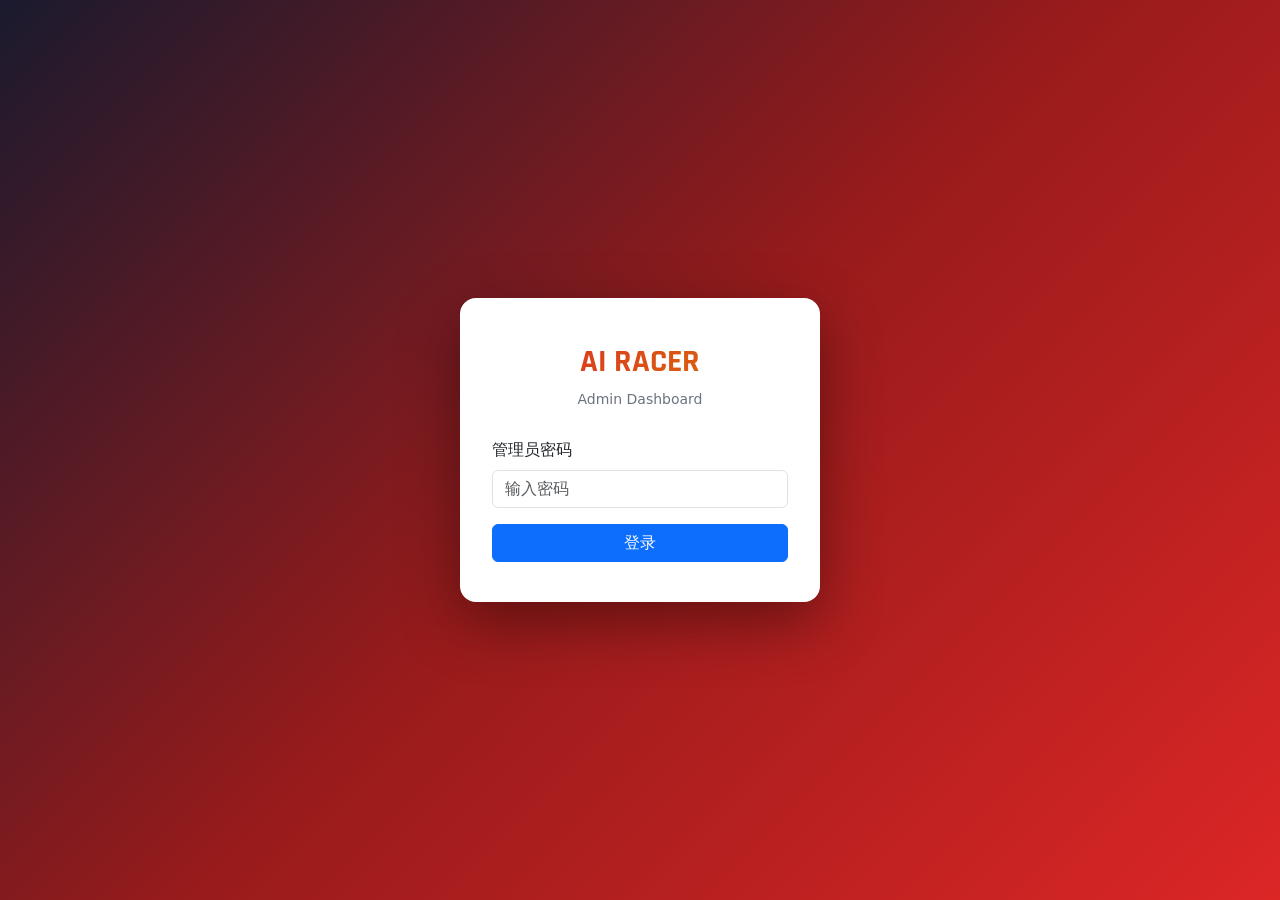
==== commit 16204ae5: "新版测试提交界面；修复了显示问题" ====
--- a/frontend/admin/index.html
+++ b/frontend/admin/index.html
@@ -1,1025 +1,2478 @@
-<!DOCTYPE html>
+<!doctype html>
 <html lang="zh-CN">
-<head>
-  <meta charset="UTF-8">
-  <meta name="viewport" content="width=device-width, initial-scale=1.0">
-  <title>AI Racer Admin</title>
-  <link href="https://cdn.jsdelivr.net/npm/bootstrap@5.3.3/dist/css/bootstrap.min.css" rel="stylesheet">
-  <link href="https://fonts.googleapis.com/css2?family=Poppins:wght@400;500;600;700&family=Rajdhani:wght@600;700&display=swap" rel="stylesheet">
-  <link rel="stylesheet" href="/static/style.css">
-  <style>
-    /* ── Layout ── */
-    html, body { height: 100%; margin: 0; }
-    /* override style.css body flex-direction:column for admin layout */
-    body { flex-direction: row !important; background: #f0f2f5; overflow: hidden; }
-    #app { display: flex; height: 100vh; width: 100%; }
-
-    /* ── Login Overlay ── */
-    #login-overlay {
-      position: fixed; inset: 0;
-      background: linear-gradient(135deg, #1a1a2e 0%, #991b1b 50%, #dc2626 100%);
-      display: flex; align-items: center; justify-content: center;
-      z-index: 9999;
-    }
-    #login-overlay.hidden { display: none !important; }
-    .login-card {
-      background: #fff;
-      border-radius: 1rem;
-      padding: 2.5rem 2rem;
-      width: 360px;
-      box-shadow: 0 20px 60px rgba(0,0,0,.4);
-    }
-    .login-card .brand-title {
-      font-family: 'Rajdhani', sans-serif;
-      font-size: 2rem;
-      font-weight: 700;
-      background: linear-gradient(135deg, #dc2626, #d97706);
-      -webkit-background-clip: text;
-      -webkit-text-fill-color: transparent;
-      text-align: center;
-      margin-bottom: .2rem;
-    }
-    .login-card .brand-sub { text-align: center; color: #6b7280; font-size: .875rem; margin-bottom: 1.75rem; }
-    #login-error { font-size: .8rem; margin-top: .5rem; display: none; }
-
-    /* ── Sidebar ── */
-    .admin-sidebar {
-      position: relative;
-      width: 240px;
-      min-height: 100vh;
-      flex-shrink: 0;
-      overflow-y: auto;
-    }
-    /* push footer to bottom */
-    .sidebar-inner { display: flex; flex-direction: column; min-height: 100%; }
-    .sidebar-spacer { flex: 1; }
-    .admin-sidebar .sidebar-footer {
-      padding: 1rem 1.25rem;
-      border-top: 1px solid rgba(255,255,255,.07);
-    }
-    .admin-sidebar .user-label { font-size: .75rem; color: #64748b; margin-bottom: .4rem; }
-
-    /* ── Main content ── */
-    #main-content { flex: 1; overflow-y: auto; background: #f0f2f5; }
-    .content-inner { padding: 2rem; }
-
-    /* ── Section title ── */
-    .section-title {
-      font-family: 'Rajdhani', sans-serif;
-      font-size: 1.75rem;
-      font-weight: 700;
-      color: #1e293b;
-      margin-bottom: 1.5rem;
-      display: flex; align-items: center; gap: .6rem;
-    }
-
-    /* ── Overview grid ── */
-    .zone-overview-grid {
-      display: grid;
-      grid-template-columns: repeat(auto-fill, minmax(260px, 1fr));
-      gap: 1.25rem;
-    }
-    .zone-card {
-      background: #fff;
-      border-radius: .875rem;
-      padding: 1.25rem;
-      box-shadow: 0 2px 12px rgba(0,0,0,.07);
-      transition: box-shadow .2s;
-    }
-    .zone-card:hover { box-shadow: 0 6px 20px rgba(0,0,0,.12); }
-    .zone-card-name { font-family: 'Rajdhani', sans-serif; font-size: 1.15rem; font-weight: 700; color: #1e293b; }
-
-    /* ── Control panel cards ── */
-    .ctrl-card {
-      background: #fff;
-      border-radius: .875rem;
-      padding: 1.5rem;
-      box-shadow: 0 2px 12px rgba(0,0,0,.07);
-      margin-bottom: 1.25rem;
-    }
-    .ctrl-card h5 {
-      font-family: 'Rajdhani', sans-serif;
-      font-weight: 700; font-size: 1.05rem; color: #334155; margin-bottom: 1rem;
-    }
-    .action-btn-group { display: flex; flex-wrap: wrap; gap: .75rem; }
-    .action-btn-group .btn { min-width: 140px; font-weight: 600; }
-
-    /* ── Bracket flow ── */
-    .bracket-flow { display: flex; flex-wrap: wrap; align-items: center; gap: .35rem; }
-
-    /* ── Live status card ── */
-    .live-card {
-      background: #0f172a;
-      color: #e2e8f0;
-      border-radius: .875rem;
-      padding: 1.25rem;
-      margin-bottom: 1.25rem;
-    }
-    .live-card .lbl {
-      font-size: .7rem; font-weight: 600; letter-spacing: .08em;
-      text-transform: uppercase; color: #64748b; margin-bottom: .15rem;
-    }
-    .live-card .val { font-family: 'Rajdhani', sans-serif; font-size: 1.1rem; font-weight: 700; }
-    .pulse-ring {
-      display: inline-block; width: 10px; height: 10px;
-      border-radius: 50%; background: #10b981;
-      animation: pulse-dot 1.5s infinite; margin-right: 6px;
-    }
-
-    /* ── Standings ── */
-    .standings-table th {
-      background: linear-gradient(135deg, #991b1b, #dc2626);
-      color: #fff; font-size: .82rem; font-weight: 600;
-      text-transform: uppercase; letter-spacing: .04em;
-    }
-
-    /* ── Toast ── */
-    .toast-container { position: fixed; bottom: 1.5rem; right: 1.5rem; z-index: 1090; }
-
-    /* ── Danger zone ── */
-    .danger-zone {
-      border: 2px solid #dc2626; border-radius: .875rem;
-      padding: 1.25rem; background: #fff5f5;
-    }
-    .danger-zone-title {
-      font-family: 'Rajdhani', sans-serif; font-size: 1rem;
-      font-weight: 700; color: #991b1b; margin-bottom: .75rem;
-    }
-
-    /* ── Vehicles table inside dark card ── */
-    .live-card table { color: #e2e8f0; }
-    .live-card th { background: transparent !important; color: #94a3b8 !important; border-bottom: 1px solid #334155 !important; }
-    .live-card td { border-color: #1e293b !important; }
-
-    @media (max-width: 768px) {
-      .admin-sidebar { width: 200px; }
-    }
-  </style>
-</head>
-<body>
-
-<!-- ================================================================
+    <head>
+        <meta charset="UTF-8" />
+        <meta name="viewport" content="width=device-width, initial-scale=1.0" />
+        <title>AI Racer Admin</title>
+        <link
+            href="https://cdn.jsdelivr.net/npm/bootstrap@5.3.3/dist/css/bootstrap.min.css"
+            rel="stylesheet"
+        />
+        <link
+            href="https://fonts.googleapis.com/css2?family=Poppins:wght@400;500;600;700&family=Rajdhani:wght@600;700&display=swap"
+            rel="stylesheet"
+        />
+        <link rel="stylesheet" href="/static/style.css" />
+        <style>
+            /* ── Layout ── */
+            html,
+            body {
+                height: 100%;
+                margin: 0;
+            }
+            /* override style.css body flex-direction:column for admin layout */
+            body {
+                flex-direction: row !important;
+                background: #f0f2f5;
+                overflow: hidden;
+            }
+            #app {
+                display: flex;
+                height: 100vh;
+                width: 100%;
+            }
+
+            /* ── Login Overlay ── */
+            #login-overlay {
+                position: fixed;
+                inset: 0;
+                background: linear-gradient(
+                    135deg,
+                    #1a1a2e 0%,
+                    #991b1b 50%,
+                    #dc2626 100%
+                );
+                display: flex;
+                align-items: center;
+                justify-content: center;
+                z-index: 9999;
+            }
+            #login-overlay.hidden {
+                display: none !important;
+            }
+            .login-card {
+                background: #fff;
+                border-radius: 1rem;
+                padding: 2.5rem 2rem;
+                width: 360px;
+                box-shadow: 0 20px 60px rgba(0, 0, 0, 0.4);
+            }
+            .login-card .brand-title {
+                font-family: "Rajdhani", sans-serif;
+                font-size: 2rem;
+                font-weight: 700;
+                background: linear-gradient(135deg, #dc2626, #d97706);
+                -webkit-background-clip: text;
+                -webkit-text-fill-color: transparent;
+                text-align: center;
+                margin-bottom: 0.2rem;
+            }
+            .login-card .brand-sub {
+                text-align: center;
+                color: #6b7280;
+                font-size: 0.875rem;
+                margin-bottom: 1.75rem;
+            }
+            #login-error {
+                font-size: 0.8rem;
+                margin-top: 0.5rem;
+                display: none;
+            }
+
+            /* ── Sidebar ── */
+            .admin-sidebar {
+                position: relative;
+                width: 240px;
+                min-height: 100vh;
+                flex-shrink: 0;
+                overflow-y: auto;
+            }
+            /* push footer to bottom */
+            .sidebar-inner {
+                display: flex;
+                flex-direction: column;
+                min-height: 100%;
+            }
+            .sidebar-spacer {
+                flex: 1;
+            }
+            .admin-sidebar .sidebar-footer {
+                padding: 1rem 1.25rem;
+                border-top: 1px solid rgba(255, 255, 255, 0.07);
+            }
+            .admin-sidebar .user-label {
+                font-size: 0.75rem;
+                color: #64748b;
+                margin-bottom: 0.4rem;
+            }
+
+            /* ── Main content ── */
+            #main-content {
+                flex: 1;
+                overflow-y: auto;
+                background: #f0f2f5;
+            }
+            .content-inner {
+                padding: 2rem;
+            }
+
+            /* ── Section title ── */
+            .section-title {
+                font-family: "Rajdhani", sans-serif;
+                font-size: 1.75rem;
+                font-weight: 700;
+                color: #1e293b;
+                margin-bottom: 1.5rem;
+                display: flex;
+                align-items: center;
+                gap: 0.6rem;
+            }
+
+            /* ── Overview grid ── */
+            .zone-overview-grid {
+                display: grid;
+                grid-template-columns: repeat(auto-fill, minmax(260px, 1fr));
+                gap: 1.25rem;
+            }
+            .zone-card {
+                background: #fff;
+                border-radius: 0.875rem;
+                padding: 1.25rem;
+                box-shadow: 0 2px 12px rgba(0, 0, 0, 0.07);
+                transition: box-shadow 0.2s;
+            }
+            .zone-card:hover {
+                box-shadow: 0 6px 20px rgba(0, 0, 0, 0.12);
+            }
+            .zone-card-name {
+                font-family: "Rajdhani", sans-serif;
+                font-size: 1.15rem;
+                font-weight: 700;
+                color: #1e293b;
+            }
+
+            /* ── Control panel cards ── */
+            .ctrl-card {
+                background: #fff;
+                border-radius: 0.875rem;
+                padding: 1.5rem;
+                box-shadow: 0 2px 12px rgba(0, 0, 0, 0.07);
+                margin-bottom: 1.25rem;
+            }
+            .ctrl-card h5 {
+                font-family: "Rajdhani", sans-serif;
+                font-weight: 700;
+                font-size: 1.05rem;
+                color: #334155;
+                margin-bottom: 1rem;
+            }
+            .action-btn-group {
+                display: flex;
+                flex-wrap: wrap;
+                gap: 0.75rem;
+            }
+            .action-btn-group .btn {
+                min-width: 140px;
+                font-weight: 600;
+            }
+
+            /* ── Bracket flow ── */
+            .bracket-flow {
+                display: flex;
+                flex-wrap: wrap;
+                align-items: center;
+                gap: 0.35rem;
+            }
+
+            /* ── Live status card ── */
+            .live-card {
+                background: #0f172a;
+                color: #e2e8f0;
+                border-radius: 0.875rem;
+                padding: 1.25rem;
+                margin-bottom: 1.25rem;
+            }
+            .live-card .lbl {
+                font-size: 0.7rem;
+                font-weight: 600;
+                letter-spacing: 0.08em;
+                text-transform: uppercase;
+                color: #64748b;
+                margin-bottom: 0.15rem;
+            }
+            .live-card .val {
+                font-family: "Rajdhani", sans-serif;
+                font-size: 1.1rem;
+                font-weight: 700;
+            }
+            .pulse-ring {
+                display: inline-block;
+                width: 10px;
+                height: 10px;
+                border-radius: 50%;
+                background: #10b981;
+                animation: pulse-dot 1.5s infinite;
+                margin-right: 6px;
+            }
+
+            /* ── Standings ── */
+            .standings-table th {
+                background: linear-gradient(135deg, #991b1b, #dc2626);
+                color: #fff;
+                font-size: 0.82rem;
+                font-weight: 600;
+                text-transform: uppercase;
+                letter-spacing: 0.04em;
+            }
+
+            /* ── Toast ── */
+            .toast-container {
+                position: fixed;
+                bottom: 1.5rem;
+                right: 1.5rem;
+                z-index: 1090;
+            }
+
+            /* ── Session queue rows ── */
+            .session-row {
+                display: flex;
+                align-items: center;
+                gap: 1rem;
+                padding: 0.55rem 0.85rem;
+                border-radius: 0.4rem;
+                margin-bottom: 0.35rem;
+                border-left: 4px solid #e2e8f0;
+                background: #fff;
+                font-size: 0.85rem;
+            }
+            .session-row.phase-running {
+                border-left-color: #3b82f6;
+                background: #eff6ff;
+            }
+            .session-row.phase-finished,
+            .session-row.phase-recording_ready {
+                border-left-color: #10b981;
+                background: #ecfdf5;
+                opacity: 0.8;
+            }
+            .session-row.phase-waiting {
+                border-left-color: #cbd5e1;
+                background: #f8fafc;
+            }
+            .session-row.phase-aborted {
+                border-left-color: #ef4444;
+                background: #fef2f2;
+                opacity: 0.75;
+            }
+            .session-row-num {
+                font-family: "Rajdhani", sans-serif;
+                font-weight: 700;
+                font-size: 0.95rem;
+                min-width: 80px;
+            }
+            .session-row-teams {
+                flex: 1;
+                font-family: monospace;
+                font-size: 0.78rem;
+                color: #475569;
+                overflow: hidden;
+                text-overflow: ellipsis;
+                white-space: nowrap;
+            }
+            .session-row-meta {
+                font-size: 0.72rem;
+                color: #94a3b8;
+                white-space: nowrap;
+            }
+
+            /* ── Danger zone ── */
+            .danger-zone {
+                border: 2px solid #dc2626;
+                border-radius: 0.875rem;
+                padding: 1.25rem;
+                background: #fff5f5;
+            }
+            .danger-zone-title {
+                font-family: "Rajdhani", sans-serif;
+                font-size: 1rem;
+                font-weight: 700;
+                color: #991b1b;
+                margin-bottom: 0.75rem;
+            }
+
+            /* ── Vehicles table inside dark card ── */
+            .live-card table {
+                color: #e2e8f0;
+            }
+            .live-card th {
+                background: transparent !important;
+                color: #94a3b8 !important;
+                border-bottom: 1px solid #334155 !important;
+            }
+            .live-card td {
+                border-color: #1e293b !important;
+            }
+            /* Vehicle status badges */
+            .badge-state-normal {
+                background: #10b981;
+                color: #fff;
+            }
+            .badge-state-stopped {
+                background: #f59e0b;
+                color: #fff;
+            }
+            .badge-state-disqualified {
+                background: #ef4444;
+                color: #fff;
+            }
+
+            @media (max-width: 768px) {
+                .admin-sidebar {
+                    width: 200px;
+                }
+            }
+        </style>
+    </head>
+    <body>
+        <!-- ================================================================
      LOGIN OVERLAY
 ================================================================ -->
-<div id="login-overlay">
-  <div class="login-card">
-    <div class="brand-title">AI RACER</div>
-    <div class="brand-sub">Admin Dashboard</div>
-    <div class="mb-3">
-      <label class="form-label" for="pwd-input">管理员密码</label>
-      <input type="password" id="pwd-input" class="form-control" placeholder="输入密码"
-             onkeydown="if(event.key==='Enter') doLogin()">
-    </div>
-    <button class="btn btn-primary w-100" onclick="doLogin()">登录</button>
-    <div id="login-error" class="text-danger text-center">密码错误，请重试</div>
-  </div>
-</div>
-
-<!-- ================================================================
+        <div id="login-overlay">
+            <div class="login-card">
+                <div class="brand-title">AI RACER</div>
+                <div class="brand-sub">Admin Dashboard</div>
+                <div class="mb-3">
+                    <label class="form-label" for="pwd-input">管理员密码</label>
+                    <input
+                        type="password"
+                        id="pwd-input"
+                        class="form-control"
+                        placeholder="输入密码"
+                        onkeydown="if (event.key === 'Enter') doLogin();"
+                    />
+                </div>
+                <button class="btn btn-primary w-100" onclick="doLogin()">
+                    登录
+                </button>
+                <div id="login-error" class="text-danger text-center">
+                    密码错误，请重试
+                </div>
+            </div>
+        </div>
+
+        <!-- ================================================================
      MAIN APP (hidden until auth)
 ================================================================ -->
-<div id="app" style="display:none;">
-
-  <!-- ── Left Sidebar ── -->
-  <nav class="admin-sidebar">
-    <div class="sidebar-inner">
-
-      <!-- Brand -->
-      <div class="brand px-3 pt-3 pb-3">AI Racer Admin</div>
-
-      <!-- Nav -->
-      <div class="section-label" style="margin-top:.5rem;">导航</div>
-      <ul class="list-unstyled mb-0" id="main-nav">
-        <li class="nav-item">
-          <a class="nav-link active" href="#" onclick="nav('overview',this);return false;">
-            <svg width="14" height="14" fill="currentColor" class="me-1" viewBox="0 0 16 16">
-              <path d="M0 1.5A1.5 1.5 0 0 1 1.5 0h13A1.5 1.5 0 0 1 16 1.5v3A1.5 1.5 0 0 1 14.5 6h-13A1.5 1.5 0 0 1 0 4.5zm0 7A1.5 1.5 0 0 1 1.5 7h13A1.5 1.5 0 0 1 16 8.5v3A1.5 1.5 0 0 1 14.5 13h-13A1.5 1.5 0 0 1 0 11.5z"/>
-            </svg>总览
-          </a>
-        </li>
-        <li class="nav-item">
-          <a class="nav-link" href="#" onclick="nav('control',this);return false;">
-            <svg width="14" height="14" fill="currentColor" class="me-1" viewBox="0 0 16 16">
-              <path d="M6 12.5a.5.5 0 0 1 .5-.5h3a.5.5 0 0 1 0 1h-3a.5.5 0 0 1-.5-.5zm-2-3a.5.5 0 0 1 .5-.5h7a.5.5 0 0 1 0 1h-7a.5.5 0 0 1-.5-.5zm-2-3a.5.5 0 0 1 .5-.5h11a.5.5 0 0 1 0 1h-11a.5.5 0 0 1-.5-.5z"/>
-            </svg>比赛控制
-          </a>
-        </li>
-        <li class="nav-item">
-          <a class="nav-link" href="#" onclick="nav('standings',this);return false;">
-            <svg width="14" height="14" fill="currentColor" class="me-1" viewBox="0 0 16 16">
-              <path d="M2.5 0a.5.5 0 0 1 .5.5v13.5l-.5.5-.5-.5V.5a.5.5 0 0 1 .5-.5zm3 2a.5.5 0 0 1 .5.5v11.5l-.5.5-.5-.5V2.5a.5.5 0 0 1 .5-.5zm3-2a.5.5 0 0 1 .5.5v13.5l-.5.5-.5-.5V.5a.5.5 0 0 1 .5-.5zm3 2a.5.5 0 0 1 .5.5v11.5l-.5.5-.5-.5V2.5a.5.5 0 0 1 .5-.5z"/>
-            </svg>积分榜
-          </a>
-        </li>
-        <li class="nav-item">
-          <a class="nav-link" href="#" onclick="nav('teams',this);return false;">
-            <svg width="14" height="14" fill="currentColor" class="me-1" viewBox="0 0 16 16">
-              <path d="M7 14s-1 0-1-1 1-4 5-4 5 3 5 4-1 1-1 1H7zm4-6a3 3 0 1 0 0-6 3 3 0 0 0 0 6zm-5.784 6A2.238 2.238 0 0 1 5 13c0-1.355.68-2.75 1.936-3.72A6.325 6.325 0 0 0 5 9c-4 0-5 3-5 4s1 1 1 1h4.216z"/>
-            </svg>队伍管理
-          </a>
-        </li>
-        <li class="nav-item">
-          <a class="nav-link" href="#" onclick="nav('recordings',this);return false;">
-            <svg width="14" height="14" fill="currentColor" class="me-1" viewBox="0 0 16 16">
-              <path d="M0 12V4a2 2 0 0 1 2-2h12a2 2 0 0 1 2 2v8a2 2 0 0 1-2 2H2a2 2 0 0 1-2-2zm6.79-6.907A.5.5 0 0 0 6 5.5v5a.5.5 0 0 0 .79.407l3.5-2.5a.5.5 0 0 0 0-.814l-3.5-2.5z"/>
-            </svg>录像
-          </a>
-        </li>
-      </ul>
-
-      <!-- Zone list -->
-      <div class="section-label" style="margin-top:1.25rem;">赛区列表</div>
-      <div id="zone-list" class="px-1 mb-1">
-        <div class="px-3 py-2" style="font-size:.8rem;color:#64748b;">加载中...</div>
-      </div>
-
-      <div class="sidebar-spacer"></div>
-
-      <!-- Footer -->
-      <div class="sidebar-footer">
-        <div class="user-label">当前用户</div>
-        <div style="font-size:.85rem;color:#e2e8f0;font-weight:600;margin-bottom:.6rem;">admin</div>
-        <button class="btn btn-sm w-100"
-                style="background:rgba(255,255,255,.08);color:#94a3b8;border:1px solid rgba(255,255,255,.1);"
-                onclick="doLogout()">退出登录</button>
-      </div>
-    </div>
-  </nav>
-
-  <!-- ── Main Content ── -->
-  <div id="main-content">
-    <div class="content-inner">
-
-      <!-- =====================================================
+        <div id="app" style="display: none">
+            <!-- ── Left Sidebar ── -->
+            <nav class="admin-sidebar">
+                <div class="sidebar-inner">
+                    <!-- Brand -->
+                    <div class="brand px-3 pt-3 pb-3">AI Racer Admin</div>
+
+                    <!-- Nav -->
+                    <div class="section-label" style="margin-top: 0.5rem">
+                        导航
+                    </div>
+                    <ul class="list-unstyled mb-0" id="main-nav">
+                        <li class="nav-item">
+                            <a
+                                class="nav-link active"
+                                href="#"
+                                onclick="
+                                    nav('overview', this);
+                                    return false;
+                                "
+                            >
+                                <svg
+                                    width="14"
+                                    height="14"
+                                    fill="currentColor"
+                                    class="me-1"
+                                    viewBox="0 0 16 16"
+                                >
+                                    <path
+                                        d="M0 1.5A1.5 1.5 0 0 1 1.5 0h13A1.5 1.5 0 0 1 16 1.5v3A1.5 1.5 0 0 1 14.5 6h-13A1.5 1.5 0 0 1 0 4.5zm0 7A1.5 1.5 0 0 1 1.5 7h13A1.5 1.5 0 0 1 16 8.5v3A1.5 1.5 0 0 1 14.5 13h-13A1.5 1.5 0 0 1 0 11.5z"
+                                    /></svg
+                                >总览
+                            </a>
+                        </li>
+                        <li class="nav-item">
+                            <a
+                                class="nav-link"
+                                href="#"
+                                onclick="
+                                    nav('control', this);
+                                    return false;
+                                "
+                            >
+                                <svg
+                                    width="14"
+                                    height="14"
+                                    fill="currentColor"
+                                    class="me-1"
+                                    viewBox="0 0 16 16"
+                                >
+                                    <path
+                                        d="M6 12.5a.5.5 0 0 1 .5-.5h3a.5.5 0 0 1 0 1h-3a.5.5 0 0 1-.5-.5zm-2-3a.5.5 0 0 1 .5-.5h7a.5.5 0 0 1 0 1h-7a.5.5 0 0 1-.5-.5zm-2-3a.5.5 0 0 1 .5-.5h11a.5.5 0 0 1 0 1h-11a.5.5 0 0 1-.5-.5z"
+                                    /></svg
+                                >比赛控制
+                            </a>
+                        </li>
+                        <li class="nav-item">
+                            <a
+                                class="nav-link"
+                                href="#"
+                                onclick="
+                                    nav('standings', this);
+                                    return false;
+                                "
+                            >
+                                <svg
+                                    width="14"
+                                    height="14"
+                                    fill="currentColor"
+                                    class="me-1"
+                                    viewBox="0 0 16 16"
+                                >
+                                    <path
+                                        d="M2.5 0a.5.5 0 0 1 .5.5v13.5l-.5.5-.5-.5V.5a.5.5 0 0 1 .5-.5zm3 2a.5.5 0 0 1 .5.5v11.5l-.5.5-.5-.5V2.5a.5.5 0 0 1 .5-.5zm3-2a.5.5 0 0 1 .5.5v13.5l-.5.5-.5-.5V.5a.5.5 0 0 1 .5-.5zm3 2a.5.5 0 0 1 .5.5v11.5l-.5.5-.5-.5V2.5a.5.5 0 0 1 .5-.5z"
+                                    /></svg
+                                >积分榜
+                            </a>
+                        </li>
+                        <li class="nav-item">
+                            <a
+                                class="nav-link"
+                                href="#"
+                                onclick="
+                                    nav('teams', this);
+                                    return false;
+                                "
+                            >
+                                <svg
+                                    width="14"
+                                    height="14"
+                                    fill="currentColor"
+                                    class="me-1"
+                                    viewBox="0 0 16 16"
+                                >
+                                    <path
+                                        d="M7 14s-1 0-1-1 1-4 5-4 5 3 5 4-1 1-1 1H7zm4-6a3 3 0 1 0 0-6 3 3 0 0 0 0 6zm-5.784 6A2.238 2.238 0 0 1 5 13c0-1.355.68-2.75 1.936-3.72A6.325 6.325 0 0 0 5 9c-4 0-5 3-5 4s1 1 1 1h4.216z"
+                                    /></svg
+                                >队伍管理
+                            </a>
+                        </li>
+                        <li class="nav-item">
+                            <a
+                                class="nav-link"
+                                href="#"
+                                onclick="
+                                    nav('recordings', this);
+                                    return false;
+                                "
+                            >
+                                <svg
+                                    width="14"
+                                    height="14"
+                                    fill="currentColor"
+                                    class="me-1"
+                                    viewBox="0 0 16 16"
+                                >
+                                    <path
+                                        d="M0 12V4a2 2 0 0 1 2-2h12a2 2 0 0 1 2 2v8a2 2 0 0 1-2 2H2a2 2 0 0 1-2-2zm6.79-6.907A.5.5 0 0 0 6 5.5v5a.5.5 0 0 0 .79.407l3.5-2.5a.5.5 0 0 0 0-.814l-3.5-2.5z"
+                                    /></svg
+                                >录像
+                            </a>
+                        </li>
+                    </ul>
+
+                    <!-- Zone list -->
+                    <div class="section-label" style="margin-top: 1.25rem">
+                        赛区列表
+                    </div>
+                    <div id="zone-list" class="px-1 mb-1">
+                        <div
+                            class="px-3 py-2"
+                            style="font-size: 0.8rem; color: #64748b"
+                        >
+                            加载中...
+                        </div>
+                    </div>
+
+                    <div class="sidebar-spacer"></div>
+
+                    <!-- Footer -->
+                    <div class="sidebar-footer">
+                        <div class="user-label">当前用户</div>
+                        <div
+                            style="
+                                font-size: 0.85rem;
+                                color: #e2e8f0;
+                                font-weight: 600;
+                                margin-bottom: 0.6rem;
+                            "
+                        >
+                            admin
+                        </div>
+                        <button
+                            class="btn btn-sm w-100"
+                            style="
+                                background: rgba(255, 255, 255, 0.08);
+                                color: #94a3b8;
+                                border: 1px solid rgba(255, 255, 255, 0.1);
+                            "
+                            onclick="doLogout()"
+                        >
+                            退出登录
+                        </button>
+                    </div>
+                </div>
+            </nav>
+
+            <!-- ── Main Content ── -->
+            <div id="main-content">
+                <div class="content-inner">
+                    <!-- =====================================================
            SECTION: 总览
       ===================================================== -->
-      <div id="sec-overview" class="sec-panel">
-        <div class="section-title">赛区总览</div>
-        <div id="overview-grid" class="zone-overview-grid">
-          <div class="text-secondary">加载中...</div>
-        </div>
-      </div>
-
-      <!-- =====================================================
+                    <div id="sec-overview" class="sec-panel">
+                        <div class="section-title">赛区总览</div>
+                        <div id="overview-grid" class="zone-overview-grid">
+                            <div class="text-secondary">加载中...</div>
+                        </div>
+                    </div>
+
+                    <!-- =====================================================
            SECTION: 比赛控制
       ===================================================== -->
-      <div id="sec-control" class="sec-panel" style="display:none;">
-        <div class="d-flex align-items-center gap-3 mb-3 flex-wrap">
-          <div class="section-title mb-0" id="ctrl-title">选择赛区</div>
-          <span id="ctrl-badge" class="badge fs-6 px-3 py-2 badge-state-idle">idle</span>
-        </div>
-
-        <!-- Bracket -->
-        <div class="ctrl-card">
-          <h5>赛制阶段</h5>
-          <div class="bracket-flow">
-            <span class="bracket-stage" id="bs-qualifying">资格赛</span>
-            <span class="bracket-arrow">›</span>
-            <span class="bracket-stage" id="bs-group_race">小组赛</span>
-            <span class="bracket-arrow">›</span>
-            <span class="bracket-stage" id="bs-semi">半决赛</span>
-            <span class="bracket-arrow">›</span>
-            <span class="bracket-stage" id="bs-final">决赛</span>
-          </div>
-        </div>
-
-        <!-- Session config -->
-        <div class="ctrl-card">
-          <h5>场次配置</h5>
-          <div class="row g-3">
-            <div class="col-md-3">
-              <label class="form-label">场次类型</label>
-              <select id="f-type" class="form-select">
-                <option value="qualifying">qualifying — 资格赛</option>
-                <option value="group_race">group_race — 小组赛</option>
-                <option value="semi">semi — 半决赛</option>
-                <option value="final">final — 决赛</option>
-              </select>
-            </div>
-            <div class="col-md-3">
-              <label class="form-label">场次 ID</label>
-              <input type="text" id="f-sid" class="form-control" placeholder="如 q1、gA…">
-            </div>
-            <div class="col-md-2">
-              <label class="form-label">圈数</label>
-              <input type="number" id="f-laps" class="form-control" placeholder="留空=默认" min="1">
-            </div>
-            <div class="col-md-4">
-              <label class="form-label">
-                参赛队伍
-                <small class="text-muted fw-normal">每行一个 team_id，留空=全部</small>
-              </label>
-              <textarea id="f-teams" class="form-control" rows="3" placeholder="team_001&#10;team_002"></textarea>
-            </div>
-            <div class="col-12">
-              <button class="btn btn-primary" onclick="doSetSession()">配置场次</button>
-            </div>
-          </div>
-        </div>
-
-        <!-- Action buttons -->
-        <div class="ctrl-card">
-          <h5>操作</h5>
-          <div class="action-btn-group">
-            <button class="btn btn-success" onclick="doZoneAction('start-race')">&#9654; 开始比赛</button>
-            <button class="btn btn-danger"  onclick="doZoneAction('stop-race')">&#9632; 停止比赛</button>
-            <button class="btn btn-secondary" style="background:#6b7280;border:none;" onclick="doZoneAction('reset')">&#8617; 重置赛区</button>
-            <button class="btn btn-warning"  onclick="doZoneAction('finalize')">&#8594; 推进阶段</button>
-          </div>
-        </div>
-
-        <!-- Live status -->
-        <div class="live-card">
-          <div class="d-flex align-items-center gap-2 mb-3">
-            <span class="pulse-ring" id="live-pulse" style="display:none;"></span>
-            <span style="font-family:'Rajdhani',sans-serif;font-size:1.1rem;font-weight:700;">实时状态</span>
-            <span id="live-state-badge" class="badge badge-state-idle ms-auto">idle</span>
-          </div>
-          <div class="row g-2 mb-3">
-            <div class="col-6 col-md-3">
-              <div class="lbl">Session ID</div>
-              <div class="val" id="live-session-id">--</div>
-            </div>
-            <div class="col-6 col-md-3">
-              <div class="lbl">仿真时间</div>
-              <div class="val" id="live-sim-time">--</div>
-            </div>
-            <div class="col-6 col-md-3">
-              <div class="lbl">当前阶段</div>
-              <div class="val" id="live-stage">--</div>
-            </div>
-            <div class="col-6 col-md-3">
-              <div class="lbl">车辆数</div>
-              <div class="val" id="live-vehicle-count">--</div>
-            </div>
-          </div>
-          <div class="row g-3">
-            <div class="col-md-5">
-              <div class="lbl mb-1">俯视摄像头</div>
-              <img id="live-overhead-img" src="" alt="overhead">
-            </div>
-            <div class="col-md-7">
-              <div class="lbl mb-1">车辆状态</div>
-              <div class="table-responsive">
-                <table class="table table-sm mb-0">
-                  <thead>
-                    <tr>
-                      <th>队伍</th><th>圈</th><th>速度</th><th>状态</th>
-                    </tr>
-                  </thead>
-                  <tbody id="live-vehicles-tbody">
-                    <tr><td colspan="4" class="text-center py-2" style="color:#64748b;">无数据</td></tr>
-                  </tbody>
-                </table>
-              </div>
-            </div>
-          </div>
-        </div>
-      </div>
-
-      <!-- =====================================================
+                    <div
+                        id="sec-control"
+                        class="sec-panel"
+                        style="display: none"
+                    >
+                        <div
+                            class="d-flex align-items-center gap-3 mb-3 flex-wrap"
+                        >
+                            <div class="section-title mb-0" id="ctrl-title">
+                                选择赛区
+                            </div>
+                            <span
+                                id="ctrl-badge"
+                                class="badge fs-6 px-3 py-2 badge-state-registration"
+                                >registration</span
+                            >
+                        </div>
+
+                        <!-- Bracket -->
+                        <div class="ctrl-card">
+                            <h5>赛制阶段</h5>
+                            <div class="bracket-flow">
+                                <span class="bracket-stage" id="bs-placement"
+                                    >排位赛</span
+                                >
+                                <span class="bracket-arrow">›</span>
+                                <span class="bracket-stage" id="bs-group_stage"
+                                    >分组赛</span
+                                >
+                                <span class="bracket-arrow">›</span>
+                                <span class="bracket-stage" id="bs-semi"
+                                    >半决赛</span
+                                >
+                                <span class="bracket-arrow">›</span>
+                                <span class="bracket-stage" id="bs-final"
+                                    >决赛</span
+                                >
+                            </div>
+                        </div>
+
+                        <!-- Pending session -->
+                        <div
+                            class="ctrl-card"
+                            id="pending-session-card"
+                            style="display: none"
+                        >
+                            <h5>
+                                待开启的比赛
+                                <span
+                                    class="text-muted fw-normal"
+                                    id="pending-progress"
+                                    style="font-size: 0.875rem"
+                                ></span>
+                            </h5>
+                            <div
+                                class="mb-2"
+                                style="font-size: 0.95rem; font-weight: 600"
+                                id="pending-name"
+                            ></div>
+                            <div
+                                class="d-flex align-items-center gap-3 flex-wrap"
+                            >
+                                <div>
+                                    <span
+                                        class="text-muted"
+                                        style="font-size: 0.8rem"
+                                        >场次类型</span
+                                    >
+                                    <div class="fw-semibold" id="pending-type">
+                                        --
+                                    </div>
+                                </div>
+                                <div>
+                                    <span
+                                        class="text-muted"
+                                        style="font-size: 0.8rem"
+                                        >Session ID</span
+                                    >
+                                    <div class="fw-semibold" id="pending-sid">
+                                        --
+                                    </div>
+                                </div>
+                                <div>
+                                    <span
+                                        class="text-muted"
+                                        style="font-size: 0.8rem"
+                                        >圈数</span
+                                    >
+                                    <div class="fw-semibold" id="pending-laps">
+                                        --
+                                    </div>
+                                </div>
+                                <div>
+                                    <span
+                                        class="text-muted"
+                                        style="font-size: 0.8rem"
+                                        >参赛队伍数</span
+                                    >
+                                    <div class="fw-semibold" id="pending-teams">
+                                        --
+                                    </div>
+                                </div>
+                                <div
+                                    id="pending-teams-list-col"
+                                    style="display: none"
+                                >
+                                    <span
+                                        class="text-muted"
+                                        style="font-size: 0.8rem"
+                                        >队伍列表</span
+                                    >
+                                    <div
+                                        class="fw-semibold"
+                                        id="pending-teams-list"
+                                        style="
+                                            font-family: monospace;
+                                            font-size: 0.8rem;
+                                        "
+                                    ></div>
+                                </div>
+                            </div>
+                        </div>
+
+                        <!-- Session queue -->
+                        <div
+                            class="ctrl-card"
+                            id="session-queue-card"
+                            style="display: none"
+                        >
+                            <h5>
+                                赛程队列
+                                <span
+                                    class="text-muted fw-normal"
+                                    id="queue-stage-label"
+                                    style="font-size: 0.875rem"
+                                ></span>
+                            </h5>
+                            <div id="session-queue-list"></div>
+                        </div>
+
+                        <!-- Action buttons -->
+                        <div class="ctrl-card">
+                            <h5>操作</h5>
+                            <div class="action-btn-group">
+                                <button
+                                    class="btn btn-success"
+                                    onclick="doZoneAction('start-race')"
+                                >
+                                    &#9654; 开始比赛
+                                </button>
+                                <button
+                                    class="btn btn-warning"
+                                    onclick="doZoneAction('finalize')"
+                                >
+                                    &#9654;&#9654; 推进赛程
+                                </button>
+                                <button
+                                    class="btn btn-danger"
+                                    onclick="doZoneAction('stop-race')"
+                                >
+                                    &#9632; 停止比赛
+                                </button>
+                                <button
+                                    class="btn btn-secondary"
+                                    style="background: #6b7280; border: none"
+                                    onclick="doZoneAction('reset')"
+                                >
+                                    &#8617; 重置赛区
+                                </button>
+                                <button
+                                    class="btn btn-outline-danger"
+                                    onclick="doToggleZoneSubmissions()"
+                                    id="btn-zone-toggle-submissions"
+                                >
+                                    &#128274; 锁定提交
+                                </button>
+                            </div>
+                        </div>
+
+                        <!-- Live status -->
+                        <div class="live-card">
+                            <div class="d-flex align-items-center gap-2 mb-3">
+                                <span
+                                    class="pulse-ring"
+                                    id="live-pulse"
+                                    style="display: none"
+                                ></span>
+                                <span
+                                    style="
+                                        font-family:
+                                            &quot;Rajdhani&quot;, sans-serif;
+                                        font-size: 1.1rem;
+                                        font-weight: 700;
+                                    "
+                                    >实时状态</span
+                                >
+                                <span
+                                    id="live-state-badge"
+                                    class="badge badge-state-registration ms-auto"
+                                    >registration</span
+                                >
+                            </div>
+                            <div class="row g-2 mb-3">
+                                <div class="col-6 col-md-3">
+                                    <div class="lbl">Session ID</div>
+                                    <div class="val" id="live-session-id">
+                                        --
+                                    </div>
+                                </div>
+                                <div class="col-6 col-md-3">
+                                    <div class="lbl">仿真时间</div>
+                                    <div class="val" id="live-sim-time">--</div>
+                                </div>
+                                <div class="col-6 col-md-3">
+                                    <div class="lbl">当前阶段</div>
+                                    <div class="val" id="live-stage">--</div>
+                                </div>
+                                <div class="col-6 col-md-3">
+                                    <div class="lbl">车辆数</div>
+                                    <div class="val" id="live-vehicle-count">
+                                        --
+                                    </div>
+                                </div>
+                            </div>
+                            <div class="row g-3">
+                                <div class="col-md-5">
+                                    <div class="lbl mb-1">俯视摄像头</div>
+                                    <img
+                                        id="live-overhead-img"
+                                        src=""
+                                        alt="overhead"
+                                    />
+                                </div>
+                                <div class="col-md-7">
+                                    <div class="lbl mb-1">车辆状态</div>
+                                    <div class="table-responsive">
+                                        <table class="table table-sm mb-0">
+                                            <thead>
+                                                <tr>
+                                                    <th>队伍</th>
+                                                    <th>检查点</th>
+                                                    <th>速度</th>
+                                                    <th>状态</th>
+                                                </tr>
+                                            </thead>
+                                            <tbody id="live-vehicles-tbody">
+                                                <tr>
+                                                    <td
+                                                        colspan="4"
+                                                        class="text-center py-2"
+                                                        style="color: #64748b"
+                                                    >
+                                                        无数据
+                                                    </td>
+                                                </tr>
+                                            </tbody>
+                                        </table>
+                                    </div>
+                                </div>
+                            </div>
+                        </div>
+                    </div>
+
+                    <!-- =====================================================
            SECTION: 积分榜
       ===================================================== -->
-      <div id="sec-standings" class="sec-panel" style="display:none;">
-        <div class="d-flex align-items-center justify-content-between mb-3">
-          <div class="section-title mb-0">积分榜</div>
-          <button class="btn btn-sm btn-outline-danger" onclick="loadStandings()">刷新</button>
-        </div>
-        <div class="card">
-          <div class="card-header gradient-red">
-            <span id="standings-label">-- 赛区</span>
-          </div>
-          <div class="card-body p-0">
-            <div class="table-responsive">
-              <table class="table standings-table mb-0">
-                <thead>
-                  <tr>
-                    <th class="ps-3">名次</th>
-                    <th>队伍 ID</th>
-                    <th>总分</th>
-                    <th>最佳圈速</th>
-                    <th>完赛场次</th>
-                  </tr>
-                </thead>
-                <tbody id="standings-tbody">
-                  <tr><td colspan="5" class="text-center py-4 text-muted">请先选择赛区</td></tr>
-                </tbody>
-              </table>
-            </div>
-          </div>
-        </div>
-      </div>
-
-      <!-- =====================================================
+                    <div
+                        id="sec-standings"
+                        class="sec-panel"
+                        style="display: none"
+                    >
+                        <div
+                            class="d-flex align-items-center justify-content-between mb-3"
+                        >
+                            <div class="section-title mb-0">积分榜</div>
+                            <button
+                                class="btn btn-sm btn-outline-danger"
+                                onclick="loadStandings()"
+                            >
+                                刷新
+                            </button>
+                        </div>
+                        <div class="card">
+                            <div class="card-header gradient-red">
+                                <span id="standings-label">-- 赛区</span>
+                            </div>
+                            <div class="card-body p-0">
+                                <div class="table-responsive">
+                                    <table class="table standings-table mb-0">
+                                        <thead>
+                                            <tr>
+                                                <th class="ps-3">名次</th>
+                                                <th>队伍 ID</th>
+                                                <th>总分</th>
+                                                <th>最佳圈速</th>
+                                                <th>完赛场次</th>
+                                            </tr>
+                                        </thead>
+                                        <tbody id="standings-tbody">
+                                            <tr>
+                                                <td
+                                                    colspan="5"
+                                                    class="text-center py-4 text-muted"
+                                                >
+                                                    请先选择赛区
+                                                </td>
+                                            </tr>
+                                        </tbody>
+                                    </table>
+                                </div>
+                            </div>
+                        </div>
+                    </div>
+
+                    <!-- =====================================================
            SECTION: 队伍管理
       ===================================================== -->
-      <div id="sec-teams" class="sec-panel" style="display:none;">
-        <div class="section-title">队伍管理</div>
-
-        <!-- Teams list -->
-        <div class="card mb-4">
-          <div class="card-header gradient-dark d-flex align-items-center justify-content-between">
-            <span id="teams-label">-- 赛区</span>
-            <button class="btn btn-sm btn-light" onclick="loadTeams()">刷新</button>
-          </div>
-          <div class="card-body p-0">
-            <div class="table-responsive">
-              <table class="table table-hover mb-0">
-                <thead>
-                  <tr>
-                    <th class="ps-3">队伍 ID</th>
-                    <th>姓名</th>
-                    <th>注册时间</th>
-                    <th>激活槽位</th>
-                    <th>版本</th>
-                  </tr>
-                </thead>
-                <tbody id="teams-tbody">
-                  <tr><td colspan="5" class="text-center py-4 text-muted">请先选择赛区</td></tr>
-                </tbody>
-              </table>
-            </div>
-          </div>
-        </div>
-
-        <!-- Create zone -->
-        <div class="ctrl-card mb-4">
-          <h5>创建赛区</h5>
-          <div class="row g-3">
-            <div class="col-md-3">
-              <label class="form-label">赛区 ID</label>
-              <input type="text" id="nz-id" class="form-control" placeholder="如 zone_a">
-            </div>
-            <div class="col-md-3">
-              <label class="form-label">名称</label>
-              <input type="text" id="nz-name" class="form-control" placeholder="赛区名称">
-            </div>
-            <div class="col-md-4">
-              <label class="form-label">描述</label>
-              <input type="text" id="nz-desc" class="form-control" placeholder="简短描述">
-            </div>
-            <div class="col-md-2">
-              <label class="form-label">圈数</label>
-              <input type="number" id="nz-laps" class="form-control" placeholder="5" min="1">
-            </div>
-            <div class="col-12">
-              <button class="btn btn-primary" onclick="doCreateZone()">创建赛区</button>
-            </div>
-          </div>
-        </div>
-
-        <!-- Delete zone -->
-        <div class="ctrl-card mb-4">
-          <h5>删除赛区</h5>
-          <div class="row g-2 align-items-end">
-            <div class="col-md-4">
-              <label class="form-label">赛区 ID</label>
-              <input type="text" id="dz-id" class="form-control" placeholder="输入要删除的赛区 ID">
-            </div>
-            <div class="col-auto">
-              <button class="btn btn-danger" onclick="doDeleteZone()">删除赛区</button>
-            </div>
-          </div>
-        </div>
-
-        <!-- Danger zone -->
-        <div class="danger-zone">
-          <div class="danger-zone-title">危险区域</div>
-          <p class="text-danger mb-3" style="font-size:.875rem;">
-            以下操作不可逆，请谨慎确认后执行。
-          </p>
-          <button class="btn btn-danger btn-lg px-4" onclick="doLockSubmissions()">
-            锁定所有队伍提交
-          </button>
-        </div>
-      </div>
-
-      <!-- =====================================================
+                    <div id="sec-teams" class="sec-panel" style="display: none">
+                        <div class="section-title">队伍管理</div>
+
+                        <!-- Teams list -->
+                        <div class="card mb-4">
+                            <div
+                                class="card-header gradient-dark d-flex align-items-center justify-content-between"
+                            >
+                                <span id="teams-label">-- 赛区</span>
+                                <button
+                                    class="btn btn-sm btn-light"
+                                    onclick="loadTeams()"
+                                >
+                                    刷新
+                                </button>
+                            </div>
+                            <div class="card-body p-0">
+                                <div class="table-responsive">
+                                    <table class="table table-hover mb-0">
+                                        <thead>
+                                            <tr>
+                                                <th class="ps-3">队伍 ID</th>
+                                                <th>姓名</th>
+                                                <th>注册时间</th>
+                                                <th>激活槽位</th>
+                                                <th>版本</th>
+                                            </tr>
+                                        </thead>
+                                        <tbody id="teams-tbody">
+                                            <tr>
+                                                <td
+                                                    colspan="5"
+                                                    class="text-center py-4 text-muted"
+                                                >
+                                                    请先选择赛区
+                                                </td>
+                                            </tr>
+                                        </tbody>
+                                    </table>
+                                </div>
+                            </div>
+                        </div>
+
+                        <!-- Create zone -->
+                        <div class="ctrl-card mb-4">
+                            <h5>创建赛区</h5>
+                            <div class="row g-3">
+                                <div class="col-md-3">
+                                    <label class="form-label">赛区 ID</label>
+                                    <input
+                                        type="text"
+                                        id="nz-id"
+                                        class="form-control"
+                                        placeholder="如 zone_a"
+                                    />
+                                </div>
+                                <div class="col-md-3">
+                                    <label class="form-label">名称</label>
+                                    <input
+                                        type="text"
+                                        id="nz-name"
+                                        class="form-control"
+                                        placeholder="赛区名称"
+                                    />
+                                </div>
+                                <div class="col-md-4">
+                                    <label class="form-label">描述</label>
+                                    <input
+                                        type="text"
+                                        id="nz-desc"
+                                        class="form-control"
+                                        placeholder="简短描述"
+                                    />
+                                </div>
+                                <div class="col-md-2">
+                                    <label class="form-label">圈数</label>
+                                    <input
+                                        type="number"
+                                        id="nz-laps"
+                                        class="form-control"
+                                        placeholder="5"
+                                        min="1"
+                                    />
+                                </div>
+                                <div class="col-12">
+                                    <button
+                                        class="btn btn-primary"
+                                        onclick="doCreateZone()"
+                                    >
+                                        创建赛区
+                                    </button>
+                                </div>
+                            </div>
+                        </div>
+
+                        <!-- Configure race (debug) -->
+                        <div class="ctrl-card mb-4">
+                            <h5>配置比赛（调试）</h5>
+                            <div class="row g-3">
+                                <div class="col-md-3">
+                                    <label class="form-label">赛区</label>
+                                    <select
+                                        id="cfg-zone"
+                                        class="form-select"
+                                        onchange="loadTeamsForConfig()"
+                                    >
+                                        <option value="">-- 选择赛区 --</option>
+                                    </select>
+                                </div>
+                                <div class="col-md-3">
+                                    <label class="form-label">阶段</label>
+                                    <select id="cfg-stage" class="form-select">
+                                        <option value="placement">
+                                            排位赛
+                                        </option>
+                                        <option value="group_stage">
+                                            分组赛
+                                        </option>
+                                        <option value="semi">半决赛</option>
+                                        <option value="final">决赛</option>
+                                    </select>
+                                </div>
+                                <div class="col-md-3">
+                                    <label class="form-label">赛程 ID</label>
+                                    <input
+                                        type="text"
+                                        id="cfg-sid"
+                                        class="form-control"
+                                        placeholder="自动生成"
+                                    />
+                                </div>
+                                <div class="col-md-3">
+                                    <label class="form-label">圈数</label>
+                                    <input
+                                        type="number"
+                                        id="cfg-laps"
+                                        class="form-control"
+                                        placeholder="默认"
+                                        min="1"
+                                    />
+                                </div>
+                                <div class="col-12">
+                                    <label class="form-label">参赛队伍</label>
+                                    <div
+                                        id="cfg-teams"
+                                        class="d-flex flex-wrap gap-2"
+                                        style="
+                                            max-height: 150px;
+                                            overflow-y: auto;
+                                        "
+                                    >
+                                        <div
+                                            class="text-muted"
+                                            style="font-size: 0.85rem"
+                                        >
+                                            请先选择赛区
+                                        </div>
+                                    </div>
+                                    <div class="mt-1" style="font-size: 0.8rem">
+                                        <a
+                                            href="#"
+                                            onclick="
+                                                checkAllTeams(true);
+                                                return false;
+                                            "
+                                            >全选</a
+                                        >
+                                        &nbsp;|&nbsp;
+                                        <a
+                                            href="#"
+                                            onclick="
+                                                checkAllTeams(false);
+                                                return false;
+                                            "
+                                            >取消全选</a
+                                        >
+                                    </div>
+                                </div>
+                                <div class="col-12">
+                                    <button
+                                        class="btn btn-warning"
+                                        onclick="doConfigureRace()"
+                                    >
+                                        配置比赛
+                                    </button>
+                                </div>
+                            </div>
+                        </div>
+
+                        <!-- Danger zone -->
+                        <div class="danger-zone">
+                            <div class="danger-zone-title">
+                                提交管理（全部赛区）
+                            </div>
+                            <p
+                                class="text-muted mb-3"
+                                style="font-size: 0.875rem"
+                            >
+                                批量操作所有赛区的提交开关。<br />
+                                锁定后队伍将无法上传或切换代码，赛区状态从报名阶段转入待命。<br />
+                                <span class="text-danger"
+                                    >生产环境锁定后不应再次解锁。</span
+                                >
+                                <br />
+                                如需操作单个赛区，请在左侧选择赛区后，在「控制面板」中使用「锁定提交/解锁提交」按钮。
+                            </p>
+                            <button
+                                id="btn-toggle-submissions"
+                                class="btn btn-danger btn-lg px-4"
+                                onclick="doToggleAllSubmissions()"
+                            >
+                                锁定所有队伍提交
+                            </button>
+
+                            <hr
+                                class="my-4"
+                                style="border-color: rgba(220, 38, 38, 0.3)"
+                            />
+
+                            <div class="danger-zone-title">删除赛区</div>
+                            <p
+                                class="text-muted mb-3"
+                                style="font-size: 0.875rem"
+                            >
+                                删除赛区将移除其所有队伍和比赛记录。<br />
+                                <span class="text-danger"
+                                    >此操作不可逆，请谨慎确认。</span
+                                >
+                            </p>
+                            <div class="row g-2 align-items-end">
+                                <div class="col-md-4">
+                                    <label class="form-label">选择赛区</label>
+                                    <select id="dz-id" class="form-select">
+                                        <option value="">
+                                            -- 选择要删除的赛区 --
+                                        </option>
+                                    </select>
+                                </div>
+                                <div class="col-auto">
+                                    <button
+                                        class="btn btn-outline-danger"
+                                        onclick="doDeleteZone()"
+                                    >
+                                        删除赛区
+                                    </button>
+                                </div>
+                            </div>
+                        </div>
+                    </div>
+
+                    <!-- =====================================================
            SECTION: 录像
       ===================================================== -->
-      <div id="sec-recordings" class="sec-panel" style="display:none;">
-        <div class="d-flex align-items-center justify-content-between mb-3">
-          <div class="section-title mb-0">录像</div>
-          <button class="btn btn-sm btn-outline-danger" onclick="loadRecordings()">刷新</button>
+                    <div
+                        id="sec-recordings"
+                        class="sec-panel"
+                        style="display: none"
+                    >
+                        <div
+                            class="d-flex align-items-center justify-content-between mb-3"
+                        >
+                            <div class="section-title mb-0">录像</div>
+                            <button
+                                class="btn btn-sm btn-outline-danger"
+                                onclick="loadRecordings()"
+                            >
+                                刷新
+                            </button>
+                        </div>
+                        <div class="card">
+                            <div class="card-header gradient-dark">
+                                <span id="rec-label">-- 赛区录像</span>
+                            </div>
+                            <div class="card-body p-0">
+                                <div class="table-responsive">
+                                    <table class="table mb-0">
+                                        <thead style="background: #1e293b">
+                                            <tr>
+                                                <th
+                                                    class="ps-3"
+                                                    style="
+                                                        background: #1e293b;
+                                                        color: #e2e8f0;
+                                                    "
+                                                >
+                                                    Session ID
+                                                </th>
+                                                <th
+                                                    style="
+                                                        background: #1e293b;
+                                                        color: #e2e8f0;
+                                                    "
+                                                >
+                                                    类型
+                                                </th>
+                                                <th
+                                                    style="
+                                                        background: #1e293b;
+                                                        color: #e2e8f0;
+                                                    "
+                                                >
+                                                    时间
+                                                </th>
+                                                <th
+                                                    style="
+                                                        background: #1e293b;
+                                                        color: #e2e8f0;
+                                                    "
+                                                >
+                                                    完成原因
+                                                </th>
+                                                <th
+                                                    style="
+                                                        background: #1e293b;
+                                                        color: #e2e8f0;
+                                                    "
+                                                >
+                                                    操作
+                                                </th>
+                                            </tr>
+                                        </thead>
+                                        <tbody id="rec-tbody">
+                                            <tr>
+                                                <td
+                                                    colspan="5"
+                                                    class="text-center py-4 text-muted"
+                                                >
+                                                    请先选择赛区
+                                                </td>
+                                            </tr>
+                                        </tbody>
+                                    </table>
+                                </div>
+                            </div>
+                        </div>
+                    </div>
+                </div>
+                <!-- /content-inner -->
+            </div>
+            <!-- /main-content -->
         </div>
-        <div class="card">
-          <div class="card-header gradient-dark">
-            <span id="rec-label">-- 赛区录像</span>
-          </div>
-          <div class="card-body p-0">
-            <div class="table-responsive">
-              <table class="table mb-0">
-                <thead style="background:#1e293b;">
-                  <tr>
-                    <th class="ps-3" style="background:#1e293b;color:#e2e8f0;">Session ID</th>
-                    <th style="background:#1e293b;color:#e2e8f0;">类型</th>
-                    <th style="background:#1e293b;color:#e2e8f0;">时间</th>
-                    <th style="background:#1e293b;color:#e2e8f0;">完成原因</th>
-                    <th style="background:#1e293b;color:#e2e8f0;">操作</th>
-                  </tr>
-                </thead>
-                <tbody id="rec-tbody">
-                  <tr><td colspan="5" class="text-center py-4 text-muted">请先选择赛区</td></tr>
-                </tbody>
-              </table>
-            </div>
-          </div>
-        </div>
-      </div>
-
-    </div><!-- /content-inner -->
-  </div><!-- /main-content -->
-</div><!-- /app -->
-
-<!-- Toast container -->
-<div class="toast-container"></div>
-
-<script src="https://cdn.jsdelivr.net/npm/bootstrap@5.3.3/dist/js/bootstrap.bundle.min.js"></script>
-<script>
-/* ================================================================
+        <!-- /app -->
+
+        <!-- Toast container -->
+        <div class="toast-container"></div>
+
+        <script src="https://cdn.jsdelivr.net/npm/bootstrap@5.3.3/dist/js/bootstrap.bundle.min.js"></script>
+        <script>
+            /* ================================================================
    STATE
 ================================================================ */
-var adminPwd    = '';
-var currentZone = null;
-var _zones      = [];
-var _lastMsg    = {};
-var _ws         = null;
-var _standingsTmr  = null;
-var _overheadTmr   = null;
-
-/* ================================================================
+            var adminPwd = "";
+            var currentZone = null;
+            var _zones = [];
+            var _lastMsg = {};
+            var _ws = null;
+            var _standingsTmr = null;
+            var _overheadTmr = null;
+            var _currentSid = ""; // 原始完整 session ID，用于摄像头 API
+            var _prevState = ""; // 上一次比赛状态，用于检测比赛结束
+            var _teamNameMap = {}; // team_id → team_name
+
+            /* ================================================================
    AUTH HELPER
 ================================================================ */
-function authHdr() {
-  return { 'Authorization': 'Basic ' + btoa('admin:' + adminPwd) };
-}
-
-async function api(method, url, body) {
-  var opts = { method: method, headers: Object.assign({}, authHdr()) };
-  if (body) {
-    opts.headers['Content-Type'] = 'application/json';
-    opts.body = JSON.stringify(body);
-  }
-  return fetch(url, opts);
-}
-
-/* ================================================================
+            function authHdr() {
+                return { Authorization: "Basic " + btoa("admin:" + adminPwd) };
+            }
+
+            async function api(method, url, body) {
+                var opts = {
+                    method: method,
+                    headers: Object.assign({}, authHdr()),
+                };
+                if (body) {
+                    opts.headers["Content-Type"] = "application/json";
+                    opts.body = JSON.stringify(body);
+                }
+                return fetch(url, opts);
+            }
+
+            /* ================================================================
    LOGIN / LOGOUT
 ================================================================ */
-async function doLogin() {
-  var pwd = document.getElementById('pwd-input').value.trim();
-  if (!pwd) return;
-  var err = document.getElementById('login-error');
-  err.style.display = 'none';
-
-  var res;
-  try {
-    res = await fetch('/api/admin/zones', {
-      headers: { 'Authorization': 'Basic ' + btoa('admin:' + pwd) }
-    });
-  } catch(e) {
-    err.textContent = '无法连接服务器';
-    err.style.display = 'block';
-    return;
-  }
-
-  if (res.status === 401) {
-    err.textContent = '密码错误，请重试';
-    err.style.display = 'block';
-    return;
-  }
-
-  adminPwd = pwd;
-  localStorage.setItem('adminPwd', pwd);
-  document.getElementById('login-overlay').classList.add('hidden');
-  document.getElementById('app').style.display = 'flex';
-  bootApp();
-}
-
-function doLogout() {
-  adminPwd = '';
-  localStorage.removeItem('adminPwd');
-  location.reload();
-}
-
-/* ================================================================
+            async function doLogin() {
+                var pwd = document.getElementById("pwd-input").value.trim();
+                if (!pwd) return;
+                var err = document.getElementById("login-error");
+                err.style.display = "none";
+
+                var res;
+                try {
+                    res = await fetch("/api/admin/zones", {
+                        headers: {
+                            Authorization: "Basic " + btoa("admin:" + pwd),
+                        },
+                    });
+                } catch (e) {
+                    err.textContent = "无法连接服务器";
+                    err.style.display = "block";
+                    return;
+                }
+
+                if (res.status === 401) {
+                    err.textContent = "密码错误，请重试";
+                    err.style.display = "block";
+                    return;
+                }
+
+                adminPwd = pwd;
+                localStorage.setItem("adminPwd", pwd);
+                document
+                    .getElementById("login-overlay")
+                    .classList.add("hidden");
+                document.getElementById("app").style.display = "flex";
+                bootApp();
+            }
+
+            function doLogout() {
+                adminPwd = "";
+                localStorage.removeItem("adminPwd");
+                location.reload();
+            }
+
+            /* ================================================================
    BOOT
 ================================================================ */
-async function bootApp() {
-  await loadZones();
-  nav('overview', document.querySelector('#main-nav .nav-link.active'));
-  connectWS();
-}
-
-/* ================================================================
+            async function bootApp() {
+                await loadZones();
+                nav(
+                    "overview",
+                    document.querySelector("#main-nav .nav-link.active"),
+                );
+                connectWS();
+            }
+
+            /* ================================================================
    WEBSOCKET
 ================================================================ */
-function connectWS() {
-  if (_ws) { try { _ws.close(); } catch(e) {} }
-  try { _ws = new WebSocket('ws://' + location.host + '/ws/admin'); }
-  catch(e) { console.warn('WS unavailable'); return; }
-
-  _ws.onmessage = function(ev) {
-    var msg; try { msg = JSON.parse(ev.data); } catch(e) { return; }
-    if (msg.type !== 'sim_status') return;
-    var zid = msg.zone_id;
-    _lastMsg[zid] = msg;
-    updateSidebarDot(zid, msg.state);
-    if (zid === currentZone) applyLiveStatus(msg);
-  };
-  _ws.onclose = function() { setTimeout(connectWS, 3000); };
-}
-
-/* ================================================================
+            function connectWS() {
+                if (_ws) {
+                    try {
+                        _ws.close();
+                    } catch (e) {}
+                }
+                try {
+                    _ws = new WebSocket("ws://" + location.host + "/ws/admin");
+                } catch (e) {
+                    console.warn("WS unavailable");
+                    return;
+                }
+
+                _ws.onmessage = function (ev) {
+                    var msg;
+                    try {
+                        msg = JSON.parse(ev.data);
+                    } catch (e) {
+                        return;
+                    }
+                    if (msg.type !== "sim_status") return;
+                    var zid = msg.zone_id;
+                    _lastMsg[zid] = msg;
+                    updateSidebarDot(zid, msg.state);
+                    if (zid === currentZone) applyLiveStatus(msg);
+                };
+                _ws.onclose = function () {
+                    setTimeout(connectWS, 3000);
+                };
+            }
+
+            /* ================================================================
    ZONES — load + render
 ================================================================ */
-async function loadZones() {
-  try {
-    var r = await api('GET', '/api/admin/zones');
-    _zones = r.ok ? await r.json() : [];
-  } catch(e) { _zones = []; }
-  renderSidebar();
-  renderOverview();
-}
-
-function renderSidebar() {
-  var c = document.getElementById('zone-list');
-  if (!_zones.length) {
-    c.innerHTML = '<div class="px-3 py-2" style="font-size:.8rem;color:#64748b;">暂无赛区</div>';
-    return;
-  }
-  c.innerHTML = _zones.map(function(z) {
-    var dc = dotCls(z.state);
-    var ac = z.zone_id === currentZone ? 'active' : '';
-    return '<div class="zone-item"><button class="zone-btn ' + ac + '" '
-      + 'id="zb-' + z.zone_id + '" onclick="selZone(\'' + z.zone_id + '\')">'
-      + '<span>' + (z.name || z.zone_id) + '</span>'
-      + '<span class="status-dot ' + dc + '"></span>'
-      + '</button></div>';
-  }).join('');
-}
-
-function renderOverview() {
-  var g = document.getElementById('overview-grid');
-  if (!_zones.length) { g.innerHTML = '<div class="text-muted">暂无赛区数据</div>'; return; }
-  g.innerHTML = _zones.map(function(z) {
-    var bc = 'badge-state-' + (z.state || 'idle');
-    return '<div class="zone-card">'
-      + '<div class="zone-card-name mb-2">' + esc(z.name || z.zone_id) + '</div>'
-      + '<div class="d-flex gap-2 mb-2">'
-      + '<span class="badge ' + bc + ' px-2">' + (z.state || 'idle') + '</span>'
-      + '<span class="badge bg-secondary px-2">' + (z.current_stage || '--') + '</span>'
-      + '</div>'
-      + '<div class="text-muted mb-3" style="font-size:.82rem;">队伍数：' + (z.team_count != null ? z.team_count : '--') + '</div>'
-      + '<button class="btn btn-sm btn-primary w-100" onclick="selZone(\'' + z.zone_id + '\');nav(\'control\',null)">'
-      + '进入管理</button></div>';
-  }).join('');
-}
-
-function updateSidebarDot(zid, state) {
-  var b = document.getElementById('zb-' + zid);
-  if (!b) return;
-  var d = b.querySelector('.status-dot');
-  if (d) d.className = 'status-dot ' + dotCls(state);
-}
-
-function dotCls(s) {
-  if (s === 'running')   return 'status-dot-running';
-  if (s === 'aborted')   return 'status-dot-aborted';
-  if (s === 'completed') return 'status-dot-done';
-  return 'status-dot-idle';
-}
-
-/* ================================================================
+            async function loadZones() {
+                try {
+                    var r = await api("GET", "/api/admin/zones");
+                    _zones = r.ok ? await r.json() : [];
+                } catch (e) {
+                    _zones = [];
+                }
+                renderSidebar();
+                renderOverview();
+                _populateDeleteZoneSelect();
+                _populateConfigZoneSelect();
+            }
+
+            function _populateConfigZoneSelect() {
+                var sel = document.getElementById("cfg-zone");
+                if (!sel) return;
+                var cur = sel.value;
+                sel.innerHTML =
+                    '<option value="">-- 选择赛区 --</option>' +
+                    _zones
+                        .map(function (z) {
+                            return (
+                                '<option value="' +
+                                z.zone_id +
+                                '">' +
+                                esc(z.name || z.zone_id) +
+                                " (" +
+                                z.zone_id +
+                                ")" +
+                                "</option>"
+                            );
+                        })
+                        .join("");
+                if (cur) sel.value = cur;
+            }
+
+            function _populateDeleteZoneSelect() {
+                var sel = document.getElementById("dz-id");
+                if (!sel) return;
+                sel.innerHTML =
+                    '<option value="">-- 选择要删除的赛区 --</option>' +
+                    _zones
+                        .map(function (z) {
+                            return (
+                                '<option value="' +
+                                z.zone_id +
+                                '">' +
+                                esc(z.name || z.zone_id) +
+                                " (" +
+                                z.zone_id +
+                                ")</option>"
+                            );
+                        })
+                        .join("");
+            }
+
+            function renderSidebar() {
+                var c = document.getElementById("zone-list");
+                if (!_zones.length) {
+                    c.innerHTML =
+                        '<div class="px-3 py-2" style="font-size:.8rem;color:#64748b;">暂无赛区</div>';
+                    return;
+                }
+                c.innerHTML = _zones
+                    .map(function (z) {
+                        var dc = dotCls(z.state);
+                        var ac = z.zone_id === currentZone ? "active" : "";
+                        return (
+                            '<div class="zone-item"><button class="zone-btn ' +
+                            ac +
+                            '" ' +
+                            'id="zb-' +
+                            z.zone_id +
+                            '" onclick="selZone(\'' +
+                            z.zone_id +
+                            "')\">" +
+                            "<span>" +
+                            (z.name || z.zone_id) +
+                            "</span>" +
+                            '<span class="status-dot ' +
+                            dc +
+                            '"></span>' +
+                            "</button></div>"
+                        );
+                    })
+                    .join("");
+            }
+
+            function renderOverview() {
+                var g = document.getElementById("overview-grid");
+                if (!_zones.length) {
+                    g.innerHTML = '<div class="text-muted">暂无赛区数据</div>';
+                    return;
+                }
+                g.innerHTML = _zones
+                    .map(function (z) {
+                        var bc =
+                            "badge-state-" + (z.state || "idle").toLowerCase();
+                        return (
+                            '<div class="zone-card">' +
+                            '<div class="zone-card-name mb-2">' +
+                            esc(z.name || z.zone_id) +
+                            "</div>" +
+                            '<div class="d-flex gap-2 mb-2">' +
+                            '<span class="badge ' +
+                            bc +
+                            ' px-2">' +
+                            (z.state || "idle") +
+                            "</span>" +
+                            '<span class="badge bg-secondary px-2">' +
+                            (z.current_stage || "--") +
+                            "</span>" +
+                            "</div>" +
+                            '<div class="text-muted mb-3" style="font-size:.82rem;">队伍数：' +
+                            (z.team_count != null ? z.team_count : "--") +
+                            "</div>" +
+                            '<button class="btn btn-sm btn-primary w-100" onclick="selZone(\'' +
+                            z.zone_id +
+                            "');nav('control',null)\">" +
+                            "进入管理</button></div>"
+                        );
+                    })
+                    .join("");
+            }
+
+            function updateSidebarDot(zid, state) {
+                var b = document.getElementById("zb-" + zid);
+                if (!b) return;
+                var d = b.querySelector(".status-dot");
+                if (d) d.className = "status-dot " + dotCls(state);
+            }
+
+            function dotCls(s) {
+                if (s === "running") return "status-dot-running";
+                if (s === "aborted") return "status-dot-aborted";
+                if (s === "completed") return "status-dot-done";
+                return "status-dot-idle";
+            }
+
+            /* ================================================================
    ZONE SELECTION
 ================================================================ */
-function selZone(zid) {
-  currentZone = zid;
-  document.querySelectorAll('.zone-btn').forEach(function(b) { b.classList.remove('active'); });
-  var b = document.getElementById('zb-' + zid);
-  if (b) b.classList.add('active');
-
-  var z = _zones.find(function(x) { return x.zone_id === zid; });
-  var lbl = z ? (z.name || zid) : zid;
-
-  setText('ctrl-title', lbl);
-  setText('standings-label', lbl + ' 赛区');
-  setText('teams-label', lbl + ' 赛区');
-  setText('rec-label', lbl + ' 赛区录像');
-
-  var dz = document.getElementById('dz-id');
-  if (dz) dz.value = zid;
-
-  if (_lastMsg[zid]) { applyLiveStatus(_lastMsg[zid]); }
-  else if (z) { setCtrlBadge(z.state); highlightStage(z.current_stage); }
-}
-
-/* ================================================================
+            function selZone(zid) {
+                currentZone = zid;
+                document.querySelectorAll(".zone-btn").forEach(function (b) {
+                    b.classList.remove("active");
+                });
+                var b = document.getElementById("zb-" + zid);
+                if (b) b.classList.add("active");
+
+                var z = _zones.find(function (x) {
+                    return x.zone_id === zid;
+                });
+                var lbl = z ? z.name || zid : zid;
+
+                setText("ctrl-title", lbl);
+                setText("standings-label", lbl + " 赛区");
+                setText("teams-label", lbl + " 赛区");
+                setText("rec-label", lbl + " 赛区录像");
+
+                var dz = document.getElementById("dz-id");
+                if (dz) dz.value = zid;
+
+                if (_lastMsg[zid]) {
+                    applyLiveStatus(_lastMsg[zid]);
+                } else if (z) {
+                    setCtrlBadge(z.state);
+                    highlightStage(z.current_stage);
+                }
+                // Update per-zone lock button
+                var zoneState = z ? z.state : null;
+                _updateZoneLockButton(zoneState);
+                loadTeamNameMap();
+                loadPendingSession();
+            }
+
+            async function loadTeamNameMap() {
+                if (!currentZone) return;
+                _teamNameMap = {};
+                try {
+                    var r = await api(
+                        "GET",
+                        "/api/teams?zone_id=" + encodeURIComponent(currentZone),
+                    );
+                    var data = r.ok ? await r.json() : [];
+                    var list = data.teams || data || [];
+                    list.forEach(function (t) {
+                        _teamNameMap[t.id] = t.name || t.id;
+                    });
+                } catch (e) {}
+            }
+
+            function teamDisplay(tid) {
+                return _teamNameMap[tid] || tid;
+            }
+
+            /* ================================================================
    SECTION SWITCHING
 ================================================================ */
-function nav(name, linkEl) {
-  document.querySelectorAll('.sec-panel').forEach(function(el) { el.style.display = 'none'; });
-  document.querySelectorAll('#main-nav .nav-link').forEach(function(a) { a.classList.remove('active'); });
-
-  var sec = document.getElementById('sec-' + name);
-  if (sec) sec.style.display = 'block';
-
-  if (linkEl) {
-    linkEl.classList.add('active');
-  } else {
-    // find by text fragment
-    document.querySelectorAll('#main-nav .nav-link').forEach(function(a) {
-      if ((a.getAttribute('onclick') || '').indexOf("'" + name + "'") !== -1) a.classList.add('active');
-    });
-  }
-
-  // timers
-  clearInterval(_standingsTmr);
-  stopOverhead();
-
-  if (name === 'overview')   loadZones();
-  if (name === 'control')    startOverhead();
-  if (name === 'standings')  { loadStandings(); _standingsTmr = setInterval(loadStandings, 30000); }
-  if (name === 'teams')      loadTeams();
-  if (name === 'recordings') loadRecordings();
-}
-
-/* ================================================================
+            function nav(name, linkEl) {
+                document.querySelectorAll(".sec-panel").forEach(function (el) {
+                    el.style.display = "none";
+                });
+                document
+                    .querySelectorAll("#main-nav .nav-link")
+                    .forEach(function (a) {
+                        a.classList.remove("active");
+                    });
+
+                var sec = document.getElementById("sec-" + name);
+                if (sec) sec.style.display = "block";
+
+                if (linkEl) {
+                    linkEl.classList.add("active");
+                } else {
+                    // find by text fragment
+                    document
+                        .querySelectorAll("#main-nav .nav-link")
+                        .forEach(function (a) {
+                            if (
+                                (a.getAttribute("onclick") || "").indexOf(
+                                    "'" + name + "'",
+                                ) !== -1
+                            )
+                                a.classList.add("active");
+                        });
+                }
+
+                // timers
+                clearInterval(_standingsTmr);
+                stopOverhead();
+
+                if (name === "overview") loadZones();
+                if (name === "control") startOverhead();
+                if (name === "standings") {
+                    loadStandings();
+                    _standingsTmr = setInterval(loadStandings, 30000);
+                }
+                if (name === "teams") loadTeams();
+                if (name === "recordings") loadRecordings();
+            }
+
+            /* ================================================================
    RACE CONTROL
 ================================================================ */
-async function doSetSession() {
-  if (!currentZone) { toast('请先选择赛区', 'warning'); return; }
-  var type = document.getElementById('f-type').value;
-  var sid  = document.getElementById('f-sid').value.trim();
-  var laps = document.getElementById('f-laps').value;
-  var raw  = document.getElementById('f-teams').value.trim();
-  var teams = raw ? raw.split('\n').map(function(t){ return t.trim(); }).filter(Boolean) : [];
-
-  var body = { session_type: type };
-  if (sid)        body.session_id = sid;
-  if (laps)       body.laps = parseInt(laps);
-  if (teams.length) body.teams = teams;
-
-  try {
-    var r = await api('POST', '/api/admin/zones/' + currentZone + '/set-session', body);
-    var d = await r.json();
-    toast(r.ok ? (d.message || '场次已配置') : (d.detail || d.message || '配置失败'), r.ok ? 'success' : 'danger');
-  } catch(e) { toast('请求失败: ' + e.message, 'danger'); }
-}
-
-async function doZoneAction(action) {
-  if (!currentZone) { toast('请先选择赛区', 'warning'); return; }
-  try {
-    var r = await api('POST', '/api/admin/zones/' + currentZone + '/' + action);
-    var d = await r.json();
-    toast(r.ok ? (d.message || '操作成功') : (d.detail || d.message || '操作失败'), r.ok ? 'success' : 'danger');
-  } catch(e) { toast('请求失败: ' + e.message, 'danger'); }
-}
-
-/* ── Live status update ── */
-function applyLiveStatus(msg) {
-  setCtrlBadge(msg.state);
-  highlightStage(msg.session_type || msg.current_stage);
-
-  var pulse = document.getElementById('live-pulse');
-  if (pulse) pulse.style.display = msg.state === 'running' ? 'inline-block' : 'none';
-
-  var sb = document.getElementById('live-state-badge');
-  if (sb) { sb.className = 'badge badge-state-' + (msg.state || 'idle') + ' ms-auto'; sb.textContent = msg.state || '--'; }
-
-  setText('live-session-id', msg.session_id || '--');
-  setText('live-sim-time',   msg.sim_time != null ? msg.sim_time.toFixed(1) + 's' : '--');
-  setText('live-stage',      msg.session_type || msg.current_stage || '--');
-  setText('live-vehicle-count', msg.vehicles ? Object.keys(msg.vehicles).length : '--');
-
-  renderVehicles(msg.vehicles);
-}
-
-function setCtrlBadge(state) {
-  var b = document.getElementById('ctrl-badge');
-  if (!b) return;
-  b.className = 'badge fs-6 px-3 py-2 badge-state-' + (state || 'idle');
-  b.textContent = state || '--';
-}
-
-function highlightStage(stage) {
-  var order = ['qualifying','group_race','semi','final'];
-  var idx = order.indexOf(stage);
-  order.forEach(function(s, i) {
-    var el = document.getElementById('bs-' + s);
-    if (!el) return;
-    el.classList.remove('active','done');
-    if (i < idx) el.classList.add('done');
-    else if (i === idx) el.classList.add('active');
-  });
-}
-
-function renderVehicles(vehicles) {
-  var tbody = document.getElementById('live-vehicles-tbody');
-  if (!tbody) return;
-  if (!vehicles || !Object.keys(vehicles).length) {
-    tbody.innerHTML = '<tr><td colspan="4" class="text-center py-2" style="color:#64748b;">无数据</td></tr>';
-    return;
-  }
-  tbody.innerHTML = Object.entries(vehicles).map(function(e) {
-    var tid = e[0], v = e[1];
-    return '<tr>'
-      + '<td>' + esc(tid) + '</td>'
-      + '<td>' + (v.lap != null ? v.lap : '--') + '</td>'
-      + '<td>' + (v.speed != null ? v.speed.toFixed(1) : '--') + '</td>'
-      + '<td><span class="badge badge-state-' + (v.status||'idle') + '">' + (v.status||'--') + '</span></td>'
-      + '</tr>';
-  }).join('');
-}
-
-/* ── Overhead polling ── */
-function startOverhead() {
-  stopOverhead();
-  _overheadTmr = setInterval(pollOverhead, 1000);
-}
-function stopOverhead() { clearInterval(_overheadTmr); _overheadTmr = null; }
-
-async function pollOverhead() {
-  if (!currentZone) return;
-  var sid = document.getElementById('live-session-id').textContent;
-  if (!sid || sid === '--') return;
-  var img = document.getElementById('live-overhead-img');
-  if (!img) return;
-  try {
-    var r = await fetch('/api/admin/live-frame/' + encodeURIComponent(sid), { headers: authHdr(), cache: 'no-store' });
-    if (!r.ok) return;
-    var blob = await r.blob();
-    var old = img.src;
-    img.src = URL.createObjectURL(blob);
-    if (old && old.startsWith('blob:')) URL.revokeObjectURL(old);
-  } catch(e) {}
-}
-
-/* ================================================================
+            async function doZoneAction(action) {
+                if (!currentZone) {
+                    toast("请先选择赛区", "warning");
+                    return;
+                }
+                try {
+                    var r = await api(
+                        "POST",
+                        "/api/admin/zones/" + currentZone + "/" + action,
+                    );
+                    var d = await r.json();
+                    toast(
+                        r.ok
+                            ? d.message || "操作成功"
+                            : d.detail || d.message || "操作失败",
+                        r.ok ? "success" : "danger",
+                    );
+                    if (r.ok) {
+                        loadPendingSession();
+                        loadSessionQueue();
+                        loadZones();
+                    }
+                } catch (e) {
+                    toast("请求失败: " + e.message, "danger");
+                }
+            }
+
+            var VEHICLE_STATUS = {
+                normal: "正常行驶",
+                stopped: "罚停",
+                disqualified: "违规出局",
+            };
+            var STAGE_NAMES = {
+                placement: "排位赛",
+                group_stage: "分组赛",
+                semi: "半决赛",
+                final: "决赛",
+            };
+
+            async function loadPendingSession() {
+                if (!currentZone) return;
+                var card = document.getElementById("pending-session-card");
+                if (!card) return;
+                try {
+                    var r = await api(
+                        "GET",
+                        "/api/admin/zones/" + currentZone + "/pending-session",
+                    );
+                    var d = r.ok ? await r.json() : null;
+                    var s = d && d.session;
+                    if (s) {
+                        card.style.display = "block";
+                        var sname = STAGE_NAMES[s.type] || s.type || "--";
+                        setText("pending-type", sname);
+                        setText("pending-sid", s.id || "--");
+                        setText(
+                            "pending-laps",
+                            s.total_laps != null ? s.total_laps : "--",
+                        );
+                        setText(
+                            "pending-teams",
+                            s.team_count != null ? s.team_count : "--",
+                        );
+                        // 可读名称
+                        var nameEl = document.getElementById("pending-name");
+                        if (s.name) {
+                            nameEl.textContent = s.name;
+                            nameEl.style.display = "block";
+                        } else {
+                            nameEl.style.display = "none";
+                        }
+
+                        // Show team list if available
+                        var listCol = document.getElementById(
+                            "pending-teams-list-col",
+                        );
+                        var listEl =
+                            document.getElementById("pending-teams-list");
+                        if (s.team_ids && s.team_ids.length) {
+                            listCol.style.display = "block";
+                            listEl.textContent = s.team_ids
+                                .map(teamDisplay)
+                                .join(", ");
+                        } else {
+                            listCol.style.display = "none";
+                        }
+
+                        // Fetch bracket to compute progress (e.g. "第 3/7 场")
+                        var progressEl =
+                            document.getElementById("pending-progress");
+                        progressEl.textContent = "";
+                        if (s.name) {
+                            // 已有可读名称，不再额外显示进度
+                        } else {
+                            try {
+                                var br = await api(
+                                    "GET",
+                                    "/api/admin/zones/" +
+                                        currentZone +
+                                        "/bracket",
+                                );
+                                var bracket = br.ok ? await br.json() : null;
+                                if (bracket && bracket.sessions_per_stage) {
+                                    var total =
+                                        bracket.sessions_per_stage[s.type];
+                                    var parts = s.id ? s.id.split("_") : [];
+                                    var n = parseInt(
+                                        parts[parts.length - 2],
+                                        10,
+                                    );
+                                    if (total && !isNaN(n)) {
+                                        progressEl.textContent =
+                                            "第 " + n + "/" + total + " 场";
+                                    }
+                                }
+                            } catch (e) {}
+                        }
+                    } else {
+                        card.style.display = "none";
+                    }
+                } catch (e) {
+                    card.style.display = "none";
+                }
+                loadSessionQueue();
+            }
+
+            /* ── Session queue ── */
+            function getSessionNum(sid) {
+                var parts = sid ? sid.split("_") : [];
+                var n = parseInt(parts[parts.length - 2], 10);
+                return isNaN(n) ? "?" : n;
+            }
+
+            var PHASE_LABELS = {
+                waiting: "待开始",
+                running: "进行中",
+                recording_ready: "已完成",
+                finished: "已完成",
+                aborted: "已中止",
+            };
+
+            async function loadSessionQueue() {
+                if (!currentZone) return;
+                var card = document.getElementById("session-queue-card");
+                var listDiv = document.getElementById("session-queue-list");
+                if (!card || !listDiv) return;
+                try {
+                    var r = await api(
+                        "GET",
+                        "/api/admin/zones/" + currentZone + "/stage-sessions",
+                    );
+                    var d = r.ok ? await r.json() : null;
+                    if (!d || !d.sessions || !d.sessions.length) {
+                        card.style.display = "none";
+                        return;
+                    }
+                    card.style.display = "block";
+                    setText(
+                        "queue-stage-label",
+                        d.current_stage
+                            ? "(" +
+                                  (STAGE_NAMES[d.current_stage] ||
+                                      d.current_stage) +
+                                  ")"
+                            : "",
+                    );
+
+                    // Filter to current stage only
+                    var curStage = d.current_stage;
+                    var sessions = d.sessions.filter(function (s) {
+                        return s.type === curStage;
+                    });
+                    if (!sessions.length) {
+                        card.style.display = "none";
+                        return;
+                    }
+
+                    // Sort: running → waiting → completed/aborted
+                    var order = {
+                        running: 0,
+                        waiting: 1,
+                        recording_ready: 2,
+                        finished: 2,
+                        aborted: 3,
+                    };
+                    sessions.sort(function (a, b) {
+                        return (order[a.phase] || 9) - (order[b.phase] || 9);
+                    });
+
+                    listDiv.innerHTML = sessions
+                        .map(function (s) {
+                            var sname = STAGE_NAMES[s.type] || s.type;
+                            var num = getSessionNum(s.id);
+                            var teams = s.team_ids
+                                ? s.team_ids.map(teamDisplay).join(", ")
+                                : "--";
+                            var meta =
+                                (PHASE_LABELS[s.phase] || s.phase) +
+                                "  ·  " +
+                                s.total_laps +
+                                "圈  ·  " +
+                                s.team_count +
+                                "车";
+                            var displayName = s.name
+                                ? esc(s.name)
+                                : sname + " " + num;
+                            return (
+                                '<div class="session-row phase-' +
+                                s.phase +
+                                '">' +
+                                '<div class="session-row-num">' +
+                                esc(displayName) +
+                                "</div>" +
+                                '<div class="session-row-teams" title="' +
+                                esc(teams) +
+                                '">' +
+                                esc(teams) +
+                                "</div>" +
+                                '<div class="session-row-meta">' +
+                                meta +
+                                "</div>" +
+                                "</div>"
+                            );
+                        })
+                        .join("");
+                } catch (e) {
+                    card.style.display = "none";
+                }
+            }
+
+            /* ── Live status update ── */
+            function applyLiveStatus(msg) {
+                setCtrlBadge(msg.state);
+                highlightStage(msg.session_type || msg.current_stage);
+
+                var pulse = document.getElementById("live-pulse");
+                if (pulse)
+                    pulse.style.display =
+                        msg.state === "running" ? "inline-block" : "none";
+
+                var sb = document.getElementById("live-state-badge");
+                if (sb) {
+                    sb.className =
+                        "badge badge-state-" +
+                        (msg.state || "idle").toLowerCase() +
+                        " ms-auto";
+                    // 启动预热状态：backend 收到 running 但 Webots 尚未产出第一帧数据
+                    if (msg.warmup && msg.state === "running") {
+                        sb.textContent = "仿真引擎启动中...";
+                    } else {
+                        sb.textContent = msg.state || "--";
+                    }
+                }
+
+                // ── Race-end detection ──
+                var isRaceEnd =
+                    msg.state === "recording_ready" ||
+                    (msg.state || "").endsWith("_FINISHED") ||
+                    (msg.state || "").endsWith("_DONE") ||
+                    msg.state === "closed";
+                if (isRaceEnd && _prevState === "running") {
+                    // Race just finished — stop overhead, reset live, show toast
+                    stopOverhead();
+                    _currentSid = "";
+                    setText("live-session-id", "--");
+                    setText("live-sim-time", "--");
+                    setText("live-stage", "--");
+                    setText("live-vehicle-count", "--");
+                    renderVehicles(null, false);
+                    toast("比赛已结束，回放和积分榜已更新", "success");
+                    loadStandings();
+                    loadSessionQueue();
+                    loadRecordings();
+                }
+                _prevState = msg.state;
+
+                _currentSid = msg.session_id || "";
+                setText("live-session-id", truncateSid(msg.session_id) || "--");
+                // 预热期间显示 "启动中...", 否则显示仿真时间
+                if (msg.warmup && msg.state === "running") {
+                    setText("live-sim-time", "启动中...");
+                } else {
+                    setText(
+                        "live-sim-time",
+                        msg.sim_time != null
+                            ? msg.sim_time.toFixed(1) + "s"
+                            : "--",
+                    );
+                }
+                var stage = msg.session_type || msg.current_stage;
+                setText("live-stage", STAGE_NAMES[stage] || stage || "--");
+                setText(
+                    "live-vehicle-count",
+                    msg.vehicles ? Object.keys(msg.vehicles).length : "--",
+                );
+
+                renderVehicles(msg.vehicles, msg.warmup);
+            }
+
+            function setCtrlBadge(state) {
+                var b = document.getElementById("ctrl-badge");
+                if (!b) return;
+                b.className =
+                    "badge fs-6 px-3 py-2 badge-state-" +
+                    (state || "idle").toLowerCase();
+                b.textContent = state || "--";
+            }
+
+            function highlightStage(stage) {
+                var order = ["placement", "group_stage", "semi", "final"];
+                var idx = order.indexOf(stage);
+                order.forEach(function (s, i) {
+                    var el = document.getElementById("bs-" + s);
+                    if (!el) return;
+                    el.classList.remove("active", "done");
+                    if (i < idx) el.classList.add("done");
+                    else if (i === idx) el.classList.add("active");
+                });
+            }
+
+            function renderVehicles(vehicles, warmup) {
+                var tbody = document.getElementById("live-vehicles-tbody");
+                if (!tbody) return;
+                if (!vehicles || !Object.keys(vehicles).length) {
+                    tbody.innerHTML =
+                        '<tr><td colspan="4" class="text-center py-2" style="color:#64748b;">无数据</td></tr>';
+                    return;
+                }
+                tbody.innerHTML = Object.entries(vehicles)
+                    .map(function (e) {
+                        var tid = e[0],
+                            v = e[1];
+                        var st = v.status || "normal";
+                        var stLabel = VEHICLE_STATUS[st] || st;
+                        return (
+                            "<tr>" +
+                            "<td>" +
+                            esc(tid) +
+                            "</td>" +
+                            "<td>" +
+                            (v.checkpoints_passed != null
+                                ? v.checkpoints_passed
+                                : "--") +
+                            "</td>" +
+                            "<td>" +
+                            (v.speed != null ? v.speed.toFixed(1) : "--") +
+                            "</td>" +
+                            '<td><span class="badge badge-state-' +
+                            st +
+                            '">' +
+                            stLabel +
+                            "</span></td>" +
+                            "</tr>"
+                        );
+                    })
+                    .join("");
+            }
+
+            /* ── Overhead polling ── */
+            function startOverhead() {
+                stopOverhead();
+                _overheadTmr = setInterval(pollOverhead, 500);
+            }
+            function stopOverhead() {
+                clearInterval(_overheadTmr);
+                _overheadTmr = null;
+            }
+
+            async function pollOverhead() {
+                if (!currentZone || !_currentSid || _currentSid === "--")
+                    return;
+                var img = document.getElementById("live-overhead-img");
+                if (!img) return;
+                try {
+                    var r = await fetch(
+                        "/api/admin/live-frame/" +
+                            encodeURIComponent(_currentSid),
+                        { headers: authHdr(), cache: "no-store" },
+                    );
+                    if (!r.ok) return;
+                    var blob = await r.blob();
+                    var old = img.src;
+                    img.src = URL.createObjectURL(blob);
+                    if (old && old.startsWith("blob:"))
+                        URL.revokeObjectURL(old);
+                } catch (e) {}
+            }
+
+            /* ================================================================
    STANDINGS
 ================================================================ */
-async function loadStandings() {
-  if (!currentZone) return;
-  try {
-    var r = await api('GET', '/api/admin/zones/' + currentZone + '/standings');
-    var d = r.ok ? await r.json() : [];
-    var tbody = document.getElementById('standings-tbody');
-    if (!d.length) {
-      tbody.innerHTML = '<tr><td colspan="5" class="text-center py-4 text-muted">暂无积分数据</td></tr>';
-      return;
-    }
-    tbody.innerHTML = d.map(function(row, i) {
-      var rc = '', medal = (i+1)+'';
-      if (i===0){ rc='rank-gold';   medal='<span class="medal-gold">&#127949;</span>'; }
-      if (i===1){ rc='rank-silver'; medal='<span class="medal-silver">&#127950;</span>'; }
-      if (i===2){ rc='rank-bronze'; medal='<span class="medal-bronze">&#127951;</span>'; }
-      return '<tr class="' + rc + '">'
-        + '<td class="ps-3">' + medal + '</td>'
-        + '<td>' + esc(row.team_id||'--') + '</td>'
-        + '<td>' + (row.total_score != null ? row.total_score : '--') + '</td>'
-        + '<td>' + (row.best_lap_time != null ? row.best_lap_time.toFixed(3)+'s' : '--') + '</td>'
-        + '<td>' + (row.finished_sessions != null ? row.finished_sessions : '--') + '</td>'
-        + '</tr>';
-    }).join('');
-  } catch(e) { console.warn('standings', e); }
-}
-
-/* ================================================================
+            async function loadStandings() {
+                if (!currentZone) return;
+                try {
+                    var r = await api(
+                        "GET",
+                        "/api/admin/zones/" + currentZone + "/standings",
+                    );
+                    var d = r.ok ? await r.json() : [];
+                    var tbody = document.getElementById("standings-tbody");
+                    if (!d.length) {
+                        tbody.innerHTML =
+                            '<tr><td colspan="5" class="text-center py-4 text-muted">暂无积分数据</td></tr>';
+                        return;
+                    }
+                    tbody.innerHTML = d
+                        .map(function (row, i) {
+                            var rc = "",
+                                medal = i + 1 + "";
+                            if (i === 0) {
+                                rc = "rank-gold";
+                                medal =
+                                    '<span class="medal-gold">&#127949;</span>';
+                            }
+                            if (i === 1) {
+                                rc = "rank-silver";
+                                medal =
+                                    '<span class="medal-silver">&#127950;</span>';
+                            }
+                            if (i === 2) {
+                                rc = "rank-bronze";
+                                medal =
+                                    '<span class="medal-bronze">&#127951;</span>';
+                            }
+                            return (
+                                '<tr class="' +
+                                rc +
+                                '">' +
+                                '<td class="ps-3">' +
+                                medal +
+                                "</td>" +
+                                "<td>" +
+                                esc(teamDisplay(row.team_id) || "--") +
+                                "</td>" +
+                                "<td>" +
+                                (row.total_score != null
+                                    ? row.total_score
+                                    : "--") +
+                                "</td>" +
+                                "<td>" +
+                                (row.best_lap_time != null
+                                    ? row.best_lap_time.toFixed(3) + "s"
+                                    : "--") +
+                                "</td>" +
+                                "<td>" +
+                                (row.finished_sessions != null
+                                    ? row.finished_sessions
+                                    : "--") +
+                                "</td>" +
+                                "</tr>"
+                            );
+                        })
+                        .join("");
+                } catch (e) {
+                    console.warn("standings", e);
+                }
+            }
+
+            /* ================================================================
    TEAMS
 ================================================================ */
-async function loadTeams() {
-  if (!currentZone) return;
-  try {
-    var r = await api('GET', '/api/admin/zones/' + currentZone + '/teams');
-    var d = r.ok ? await r.json() : [];
-    var tbody = document.getElementById('teams-tbody');
-    if (!d.length) {
-      tbody.innerHTML = '<tr><td colspan="5" class="text-center py-4 text-muted">暂无队伍</td></tr>';
-      return;
-    }
-    tbody.innerHTML = d.map(function(t) {
-      var ts = t.registered_at ? new Date(t.registered_at).toLocaleString('zh-CN') : '--';
-      return '<tr>'
-        + '<td class="ps-3 fw-semibold">' + esc(t.team_id) + '</td>'
-        + '<td>' + esc(t.name||'--') + '</td>'
-        + '<td>' + ts + '</td>'
-        + '<td>' + (t.active_slot != null ? t.active_slot : '--') + '</td>'
-        + '<td><code>' + esc(t.version||'--') + '</code></td>'
-        + '</tr>';
-    }).join('');
-  } catch(e) { console.warn('teams', e); }
-}
-
-async function doCreateZone() {
-  var zid  = document.getElementById('nz-id').value.trim();
-  var name = document.getElementById('nz-name').value.trim();
-  var desc = document.getElementById('nz-desc').value.trim();
-  var laps = document.getElementById('nz-laps').value;
-  if (!zid || !name) { toast('赛区 ID 和名称不能为空', 'warning'); return; }
-  var body = { id: zid, name: name, description: desc };
-  if (laps) body.total_laps = parseInt(laps);
-  try {
-    var r = await api('POST', '/api/admin/zones', body);
-    var d = await r.json();
-    if (r.ok) {
-      toast(d.message || '赛区已创建', 'success');
-      ['nz-id','nz-name','nz-desc','nz-laps'].forEach(function(id){ document.getElementById(id).value=''; });
-      await loadZones();
-    } else { toast(d.detail || d.message || '创建失败', 'danger'); }
-  } catch(e) { toast('请求失败: ' + e.message, 'danger'); }
-}
-
-async function doDeleteZone() {
-  var zid = document.getElementById('dz-id').value.trim();
-  if (!zid) { toast('请输入赛区 ID', 'warning'); return; }
-  if (!confirm('确认删除赛区 "' + zid + '"？此操作不可撤销。')) return;
-  try {
-    var r = await api('DELETE', '/api/admin/zones/' + zid);
-    var d = await r.json();
-    if (r.ok) {
-      toast(d.message || '赛区已删除', 'success');
-      document.getElementById('dz-id').value = '';
-      if (currentZone === zid) currentZone = null;
-      await loadZones();
-    } else { toast(d.detail || d.message || '删除失败', 'danger'); }
-  } catch(e) { toast('请求失败: ' + e.message, 'danger'); }
-}
-
-async function doLockSubmissions() {
-  if (!confirm('确认锁定所有队伍的代码提交？锁定后队伍将无法上传新版本，此操作不可逆。')) return;
-  try {
-    var r = await api('POST', '/api/admin/lock-submissions');
-    var d = await r.json();
-    toast(r.ok ? (d.message||'提交已锁定') : (d.detail||d.message||'操作失败'), r.ok ? 'success' : 'danger');
-  } catch(e) { toast('请求失败: ' + e.message, 'danger'); }
-}
-
-/* ================================================================
+            async function loadTeams() {
+                if (!currentZone) return;
+                try {
+                    var r = await api(
+                        "GET",
+                        "/api/admin/zones/" + currentZone + "/teams",
+                    );
+                    var d = r.ok ? await r.json() : [];
+                    var tbody = document.getElementById("teams-tbody");
+                    if (!d.length) {
+                        tbody.innerHTML =
+                            '<tr><td colspan="5" class="text-center py-4 text-muted">暂无队伍</td></tr>';
+                        return;
+                    }
+                    tbody.innerHTML = d
+                        .map(function (t) {
+                            var ts = t.created_at
+                                ? new Date(t.created_at).toLocaleString("zh-CN")
+                                : "--";
+                            return (
+                                "<tr>" +
+                                '<td class="ps-3 fw-semibold">' +
+                                esc(t.id) +
+                                "</td>" +
+                                "<td>" +
+                                esc(t.name || "--") +
+                                "</td>" +
+                                "<td>" +
+                                ts +
+                                "</td>" +
+                                "<td>" +
+                                (t.active_slot != null ? t.active_slot : "--") +
+                                "</td>" +
+                                "<td><code>" +
+                                esc(t.active_version || "--") +
+                                "</code></td>" +
+                                "</tr>"
+                            );
+                        })
+                        .join("");
+                } catch (e) {
+                    console.warn("teams", e);
+                }
+            }
+
+            async function doCreateZone() {
+                var zid = document.getElementById("nz-id").value.trim();
+                var name = document.getElementById("nz-name").value.trim();
+                var desc = document.getElementById("nz-desc").value.trim();
+                var laps = document.getElementById("nz-laps").value;
+                if (!zid || !name) {
+                    toast("赛区 ID 和名称不能为空", "warning");
+                    return;
+                }
+                var body = { id: zid, name: name, description: desc };
+                if (laps) body.total_laps = parseInt(laps);
+                try {
+                    var r = await api("POST", "/api/admin/zones", body);
+                    var d = await r.json();
+                    if (r.ok) {
+                        toast(d.message || "赛区已创建", "success");
+                        ["nz-id", "nz-name", "nz-desc", "nz-laps"].forEach(
+                            function (id) {
+                                document.getElementById(id).value = "";
+                            },
+                        );
+                        await loadZones();
+                    } else {
+                        toast(d.detail || d.message || "创建失败", "danger");
+                    }
+                } catch (e) {
+                    toast("请求失败: " + e.message, "danger");
+                }
+            }
+
+            async function doDeleteZone() {
+                var zid = document.getElementById("dz-id").value;
+                if (!zid) {
+                    toast("请选择要删除的赛区", "warning");
+                    return;
+                }
+                if (!confirm('确认删除赛区 "' + zid + '"？此操作不可撤销。'))
+                    return;
+                try {
+                    var r = await api("DELETE", "/api/admin/zones/" + zid);
+                    var d = await r.json();
+                    if (r.ok) {
+                        toast(d.message || "赛区已删除", "success");
+                        if (currentZone === zid) currentZone = null;
+                        await loadZones();
+                    } else {
+                        toast(d.detail || d.message || "删除失败", "danger");
+                    }
+                } catch (e) {
+                    toast("请求失败: " + e.message, "danger");
+                }
+            }
+
+            // ── Per-zone submission lock (control panel) ──
+            function _updateZoneLockButton(zoneState) {
+                var btn = document.getElementById(
+                    "btn-zone-toggle-submissions",
+                );
+                if (!btn) return;
+                if (zoneState === "REGISTRATION") {
+                    btn.textContent = "\u{1F512} 锁定提交";
+                    btn.className = "btn btn-outline-danger";
+                    btn.title =
+                        "将赛区从报名阶段转入待命，锁定后队伍无法上传代码";
+                } else if (zoneState === "IDLE") {
+                    btn.textContent = "\u{1F513} 解锁提交";
+                    btn.className = "btn btn-outline-warning";
+                    btn.title =
+                        "将赛区从待命转回报名阶段，解锁后队伍可上传代码";
+                } else {
+                    btn.textContent = "\u{1F512} 提交锁定";
+                    btn.className = "btn btn-outline-secondary";
+                    btn.disabled = true;
+                    btn.title = "当前赛区状态不允许修改提交锁定";
+                }
+            }
+
+            async function doToggleZoneSubmissions() {
+                if (!currentZone) {
+                    toast("请先选择赛区", "warning");
+                    return;
+                }
+                // Determine current action from button state
+                var btn = document.getElementById(
+                    "btn-zone-toggle-submissions",
+                );
+                var isLocked = btn.textContent.includes("解锁");
+                var action = isLocked
+                    ? "unlock-submissions"
+                    : "lock-submissions";
+                var msg = isLocked
+                    ? '确认解锁赛区 "' + currentZone + '" 的代码提交？'
+                    : '确认锁定赛区 "' +
+                      currentZone +
+                      '" 的代码提交？锁定后队伍将无法上传新版本。';
+                if (!confirm(msg)) return;
+                try {
+                    var r = await api(
+                        "POST",
+                        "/api/admin/zones/" + currentZone + "/" + action,
+                    );
+                    var d = await r.json();
+                    if (r.ok) {
+                        toast(
+                            isLocked ? "提交已解锁" : "提交已锁定",
+                            "success",
+                        );
+                        // Refresh zone info to update state and button
+                        await loadZones();
+                        selZone(currentZone);
+                    } else {
+                        toast(d.detail || d.message || "操作失败", "danger");
+                    }
+                } catch (e) {
+                    toast("请求失败: " + e.message, "danger");
+                }
+            }
+
+            // ── Global lock/unlock (danger zone, all zones at once) ──
+            async function doToggleAllSubmissions() {
+                var btn = document.getElementById("btn-toggle-submissions");
+                var isUnlock = btn.textContent.includes("解锁");
+                var action = isUnlock
+                    ? "unlock-submissions"
+                    : "lock-submissions";
+                var msg = isUnlock
+                    ? "确认解锁所有赛区的代码提交？"
+                    : "确认锁定所有赛区的代码提交？锁定后队伍将无法上传新版本。";
+                if (!confirm(msg)) return;
+                try {
+                    var r = await api("POST", "/api/admin/" + action);
+                    var d = await r.json();
+                    if (r.ok) {
+                        var zones = d.zones_locked || d.zones_unlocked || [];
+                        toast(
+                            isUnlock
+                                ? "已解锁 " + zones.length + " 个赛区"
+                                : "已锁定 " + zones.length + " 个赛区",
+                            "success",
+                        );
+                        await loadZones();
+                        if (currentZone) selZone(currentZone);
+                    } else {
+                        toast(d.detail || d.message || "操作失败", "danger");
+                    }
+                } catch (e) {
+                    toast("请求失败: " + e.message, "danger");
+                }
+            }
+
+            /* ── 配置比赛（调试） ── */
+            async function loadTeamsForConfig() {
+                var zid = document.getElementById("cfg-zone").value;
+                var teamsDiv = document.getElementById("cfg-teams");
+                if (!zid) {
+                    teamsDiv.innerHTML =
+                        '<div class="text-muted" style="font-size:.85rem;">请先选择赛区</div>';
+                    return;
+                }
+                try {
+                    var r = await api(
+                        "GET",
+                        "/api/admin/zones/" + zid + "/teams",
+                    );
+                    var d = r.ok ? await r.json() : [];
+                    if (!d.length) {
+                        teamsDiv.innerHTML =
+                            '<div class="text-muted" style="font-size:.85rem;">该赛区暂无队伍</div>';
+                        return;
+                    }
+                    teamsDiv.innerHTML = d
+                        .map(function (t) {
+                            var checked = "";
+                            return (
+                                '<label class="form-check form-check-inline">' +
+                                '<input type="checkbox" class="form-check-input cfg-team-cb" ' +
+                                checked +
+                                ' value="' +
+                                esc(t.id) +
+                                '" />' +
+                                '<span class="form-check-label">' +
+                                esc(t.name || t.id) +
+                                "</span></label>"
+                            );
+                        })
+                        .join("");
+                } catch (e) {
+                    teamsDiv.innerHTML =
+                        '<div class="text-danger" style="font-size:.85rem;">加载队伍失败</div>';
+                }
+            }
+
+            function checkAllTeams(checked) {
+                document
+                    .querySelectorAll(".cfg-team-cb")
+                    .forEach(function (cb) {
+                        cb.checked = checked;
+                    });
+            }
+
+            async function doConfigureRace() {
+                var zid = document.getElementById("cfg-zone").value;
+                var stage = document.getElementById("cfg-stage").value;
+                var sid = document.getElementById("cfg-sid").value.trim();
+                var laps = document.getElementById("cfg-laps").value.trim();
+
+                if (!zid) {
+                    toast("请选择赛区", "warning");
+                    return;
+                }
+
+                // Collect checked teams
+                var teamIds = [];
+                document
+                    .querySelectorAll(".cfg-team-cb:checked")
+                    .forEach(function (cb) {
+                        teamIds.push(cb.value);
+                    });
+
+                var body = {
+                    session_type: stage,
+                    session_id: sid || zid + "_" + stage + "_" + Date.now(),
+                    team_ids: teamIds.length ? teamIds : undefined,
+                };
+                if (laps) body.total_laps = parseInt(laps);
+
+                try {
+                    var r = await api(
+                        "POST",
+                        "/api/admin/zones/" + zid + "/set-session",
+                        body,
+                    );
+                    var d = await r.json();
+                    if (r.ok) {
+                        toast("比赛已配置: " + (d.session_id || ""), "success");
+                        // Refresh the session queue for the configured zone
+                        if (currentZone === zid) {
+                            loadPendingSession();
+                            loadSessionQueue();
+                        }
+                    } else {
+                        toast(d.detail || d.message || "配置失败", "danger");
+                    }
+                } catch (e) {
+                    toast("请求失败: " + e.message, "danger");
+                }
+            }
+
+            /* ================================================================
    RECORDINGS
 ================================================================ */
-async function loadRecordings() {
-  try {
-    var r = await api('GET', '/api/recordings');
-    var all = r.ok ? await r.json() : [];
-    var list = currentZone ? all.filter(function(x){ return x.zone_id === currentZone; }) : all;
-    var tbody = document.getElementById('rec-tbody');
-    if (!list.length) {
-      tbody.innerHTML = '<tr><td colspan="5" class="text-center py-4 text-muted">暂无录像</td></tr>';
-      return;
-    }
-    tbody.innerHTML = list.map(function(rec) {
-      var ts = rec.recorded_at ? new Date(rec.recorded_at).toLocaleString('zh-CN') : '--';
-      var typeBadge = '<span class="badge badge-session-' + (rec.session_type||'qualifying') + '">' + (rec.session_type||'--') + '</span>';
-      var link = rec.session_id
-        ? '<a href="/race/?session=' + encodeURIComponent(rec.session_id) + '" target="_blank" class="btn btn-sm btn-outline-danger">播放</a>'
-        : '--';
-      return '<tr>'
-        + '<td class="ps-3"><code>' + esc(rec.session_id||'--') + '</code></td>'
-        + '<td>' + typeBadge + '</td>'
-        + '<td>' + ts + '</td>'
-        + '<td>' + esc(rec.finish_reason||'--') + '</td>'
-        + '<td>' + link + '</td>'
-        + '</tr>';
-    }).join('');
-  } catch(e) { console.warn('recordings', e); }
-}
-
-/* ================================================================
+            async function loadRecordings() {
+                try {
+                    var r = await api("GET", "/api/recordings");
+                    var all = r.ok ? await r.json() : [];
+                    var list = currentZone
+                        ? all.filter(function (x) {
+                              return x.zone_id === currentZone;
+                          })
+                        : all;
+                    var tbody = document.getElementById("rec-tbody");
+                    if (!list.length) {
+                        tbody.innerHTML =
+                            '<tr><td colspan="5" class="text-center py-4 text-muted">暂无录像</td></tr>';
+                        return;
+                    }
+                    tbody.innerHTML = list
+                        .map(function (rec) {
+                            var ts = rec.recorded_at
+                                ? new Date(rec.recorded_at).toLocaleString(
+                                      "zh-CN",
+                                  )
+                                : "--";
+                            var typeBadge =
+                                '<span class="badge badge-session-' +
+                                (rec.session_type || "qualifying") +
+                                '">' +
+                                (rec.session_type || "--") +
+                                "</span>";
+                            var link = rec.session_id
+                                ? '<a href="/race/?session=' +
+                                  encodeURIComponent(rec.session_id) +
+                                  '" target="_blank" class="btn btn-sm btn-outline-danger">播放</a>'
+                                : "--";
+                            var displayName = rec.name
+                                ? esc(rec.name)
+                                : "<code>" +
+                                  esc(rec.session_id || "--") +
+                                  "</code>";
+                            return (
+                                "<tr>" +
+                                '<td class="ps-3">' +
+                                displayName +
+                                "</td>" +
+                                "<td>" +
+                                typeBadge +
+                                "</td>" +
+                                "<td>" +
+                                ts +
+                                "</td>" +
+                                "<td>" +
+                                esc(rec.finish_reason || "--") +
+                                "</td>" +
+                                "<td>" +
+                                link +
+                                "</td>" +
+                                "</tr>"
+                            );
+                        })
+                        .join("");
+                } catch (e) {
+                    console.warn("recordings", e);
+                }
+            }
+
+            /* ================================================================
    TOAST
 ================================================================ */
-function toast(msg, type) {
-  type = type || 'info';
-  var c = document.querySelector('.toast-container');
-  var id = 't' + Date.now();
-  var hcls = { success:'bg-success', danger:'bg-danger', warning:'bg-warning', info:'bg-info' };
-  var titles = { success:'成功', danger:'错误', warning:'警告', info:'通知' };
-  var html = '<div id="' + id + '" class="toast show fade" role="alert" aria-atomic="true">'
-    + '<div class="toast-header ' + (hcls[type]||'bg-info') + ' text-white">'
-    + '<strong class="me-auto">' + (titles[type]||'通知') + '</strong>'
-    + '<button type="button" class="btn-close btn-close-white" onclick="this.closest(\'.toast\').remove()"></button>'
-    + '</div><div class="toast-body">' + msg + '</div></div>';
-  c.insertAdjacentHTML('beforeend', html);
-  setTimeout(function(){ var el=document.getElementById(id); if(el) el.remove(); }, 4000);
-}
-
-/* ================================================================
+            function toast(msg, type) {
+                type = type || "info";
+                var c = document.querySelector(".toast-container");
+                var id = "t" + Date.now();
+                var hcls = {
+                    success: "bg-success",
+                    danger: "bg-danger",
+                    warning: "bg-warning",
+                    info: "bg-info",
+                };
+                var titles = {
+                    success: "成功",
+                    danger: "错误",
+                    warning: "警告",
+                    info: "通知",
+                };
+                var html =
+                    '<div id="' +
+                    id +
+                    '" class="toast show fade" role="alert" aria-atomic="true">' +
+                    '<div class="toast-header ' +
+                    (hcls[type] || "bg-info") +
+                    ' text-white">' +
+                    '<strong class="me-auto">' +
+                    (titles[type] || "通知") +
+                    "</strong>" +
+                    '<button type="button" class="btn-close btn-close-white" onclick="this.closest(\'.toast\').remove()"></button>' +
+                    '</div><div class="toast-body">' +
+                    msg +
+                    "</div></div>";
+                c.insertAdjacentHTML("beforeend", html);
+                setTimeout(function () {
+                    var el = document.getElementById(id);
+                    if (el) el.remove();
+                }, 4000);
+            }
+
+            /* ================================================================
    UTILITIES
 ================================================================ */
-function setText(id, val) { var el=document.getElementById(id); if(el) el.textContent=val; }
-function esc(s) {
-  return String(s).replace(/&/g,'&amp;').replace(/</g,'&lt;').replace(/>/g,'&gt;').replace(/"/g,'&quot;');
-}
-
-/* ================================================================
+            function setText(id, val) {
+                var el = document.getElementById(id);
+                if (el) el.textContent = val;
+            }
+            function truncateSid(sid) {
+                if (!sid) return sid;
+                // Keep at most 16 chars
+                if (sid.length <= 16) return sid;
+                return sid.slice(0, 8) + ".." + sid.slice(-6);
+            }
+            function esc(s) {
+                return String(s)
+                    .replace(/&/g, "&amp;")
+                    .replace(/</g, "&lt;")
+                    .replace(/>/g, "&gt;")
+                    .replace(/"/g, "&quot;");
+            }
+
+            /* ================================================================
    AUTO-LOGIN ON LOAD
 ================================================================ */
-window.addEventListener('DOMContentLoaded', function() {
-  var saved = localStorage.getItem('adminPwd');
-  if (saved) {
-    document.getElementById('pwd-input').value = saved;
-    doLogin();
-  }
-});
-</script>
-</body>
+            window.addEventListener("DOMContentLoaded", function () {
+                var saved = localStorage.getItem("adminPwd");
+                if (saved) {
+                    document.getElementById("pwd-input").value = saved;
+                    doLogin();
+                }
+            });
+        </script>
+    </body>
 </html>
